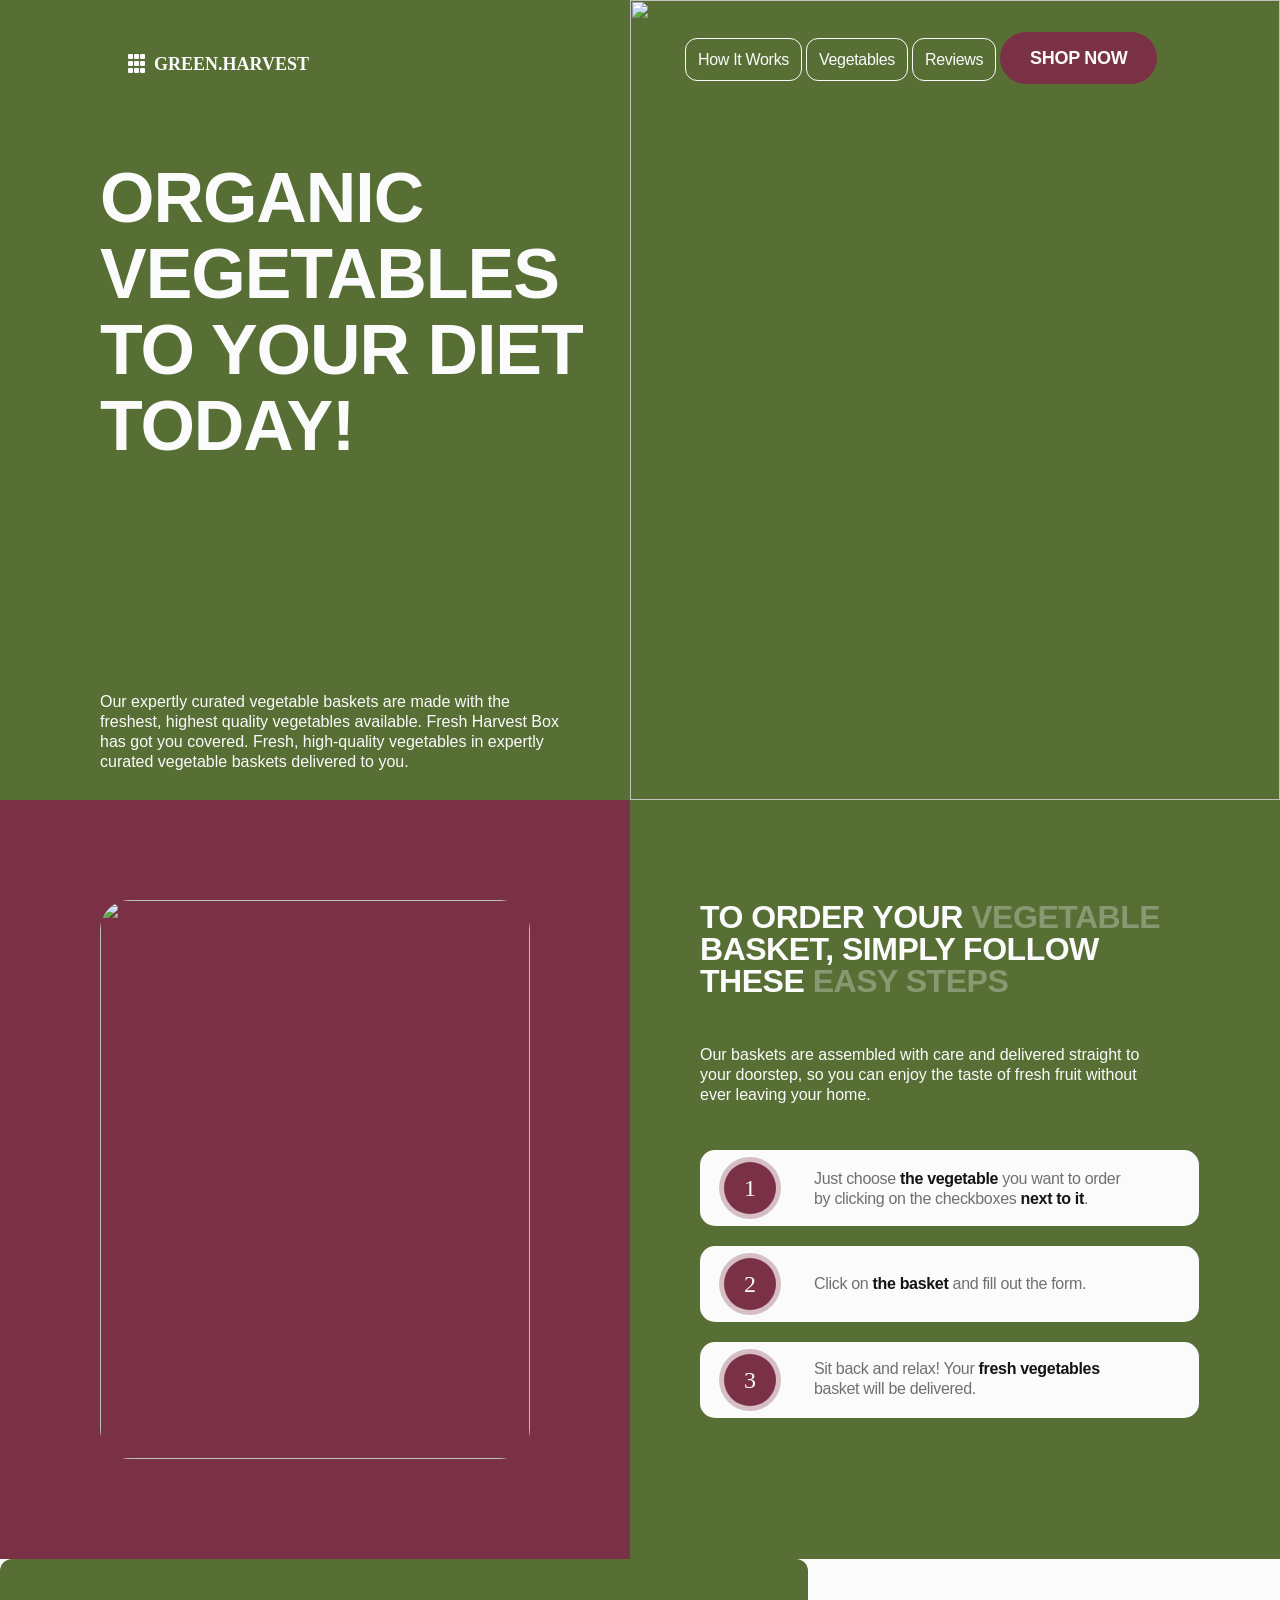
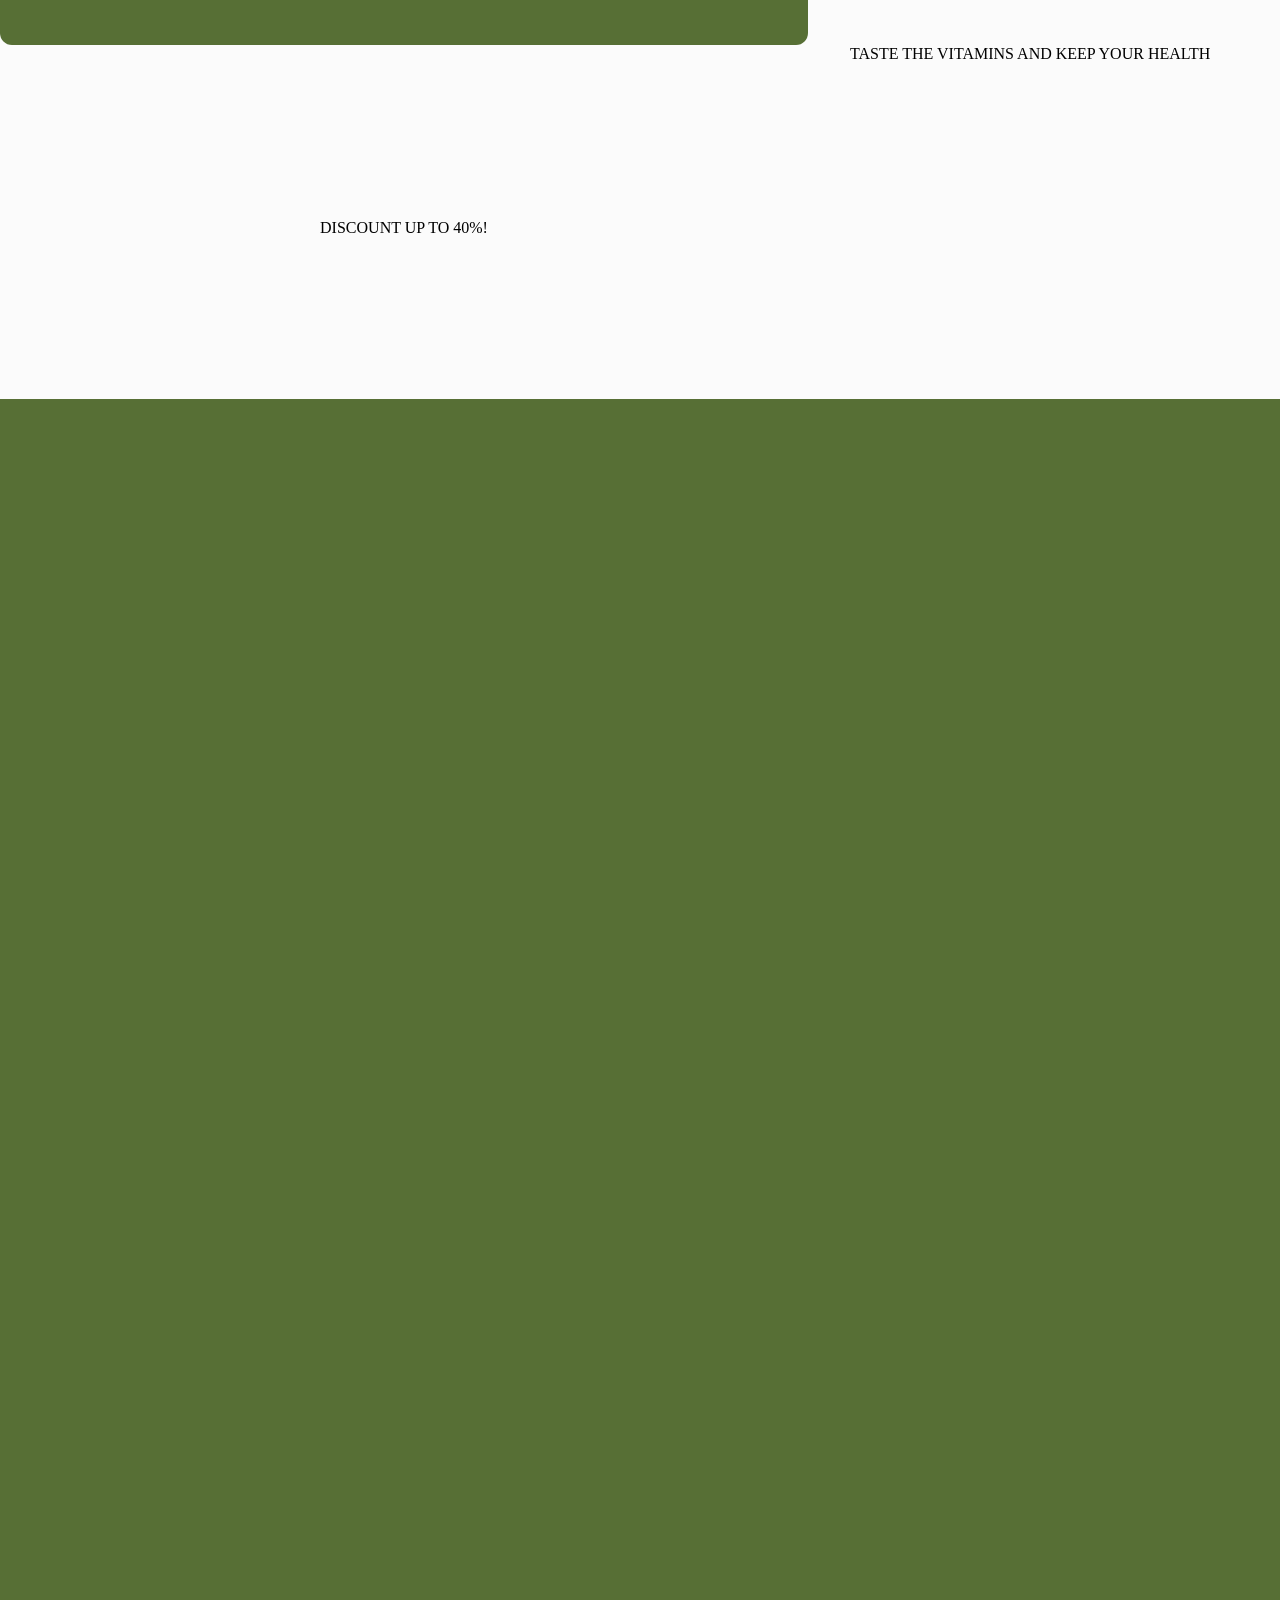
==== page.html @ fd39ca88 "Новый репозиторий" ====
<!DOCTYPE html>
<html>
<head>
    <meta charset = "UTF-8">
    <link href = "style.css" rel = "stylesheet">
    <html lang = "eng">
    <title>Тестировочное задание</title>
</head>
<body>
    <header>
        <div class="logo">
            <div class="grid">
            <div></div>
            <div></div>
            <div></div>
            </div>
            <div class="grid">
            <div></div>
            <div></div>
            <div></div>
            </div>
            <div class="grid">
            <div></div>
            <div></div>
            <div></div>
            </div>
            <div class = "harvest">
            GREEN.HARVEST
            </div>
        </div>
    </header>   
    <section class = "startpage">
        <p class="organic">organic vegetables to&nbsp;your&nbsp;diet today!</p>
        <p class = "comment-start">Our expertly curated vegetable baskets are made with the freshest,&nbsp;highest&nbsp;quality vegetables available. Fresh Harvest Box has&nbsp;got&nbsp;you covered. Fresh, high-quality vegetables in expertly curated&nbsp;vegetable baskets delivered to you.</p>
    </section>        
        <img src = "img1.png" class = "startImg">
    <header>
        <section class = "btn-men">
            <section class = "men">
                <a href = "" class = "Work">How It Works</a>
                <a href = "" class = "Veg">Vegetables</a>
                <a href = "" class = "Review">Reviews</a>
                <button href = "" class = "btn">SHOP NOW</button>
            </section>
        </section>
    </header>  

    <section class = "HIW">
        <section class = "HIW-img">
            <img src = "img2.jpeg">
        </section>
        <section class = "Tblock">
            <section class = "TXT">
                <p class = "order">To&nbsp;order&nbsp;your&nbsp;<span style = "opacity: 0.3;">vegetable</span> basket, simply&nbsp;follow these&nbsp;<span style = "opacity: 0.3;">easy steps</span></p>
                <p class = "baskets">Our baskets are assembled with care and delivered straight to your&nbsp;doorstep, so you can enjoy the taste of fresh fruit without ever&nbsp;leaving your home.</p>
            </section>
        </section>
    </section>

    <section class = "Block">
        <section class = "Block-1">
            <p>Just choose <span>the vegetable</span> you want to order by clicking on the checkboxes <span>next to it</span>.</p>
            <section class = "blocks">
                <section class = "blok-1">
                    <div class="circle"></div>
                </section>
                <!-- <p>Just choose <span>the vegetable</span> you want to order by clicking on the checkboxes <span>next to it</span>.</p> -->
            </section>
        </section>
        <section class = "Block-2">
            <p>Click on <span>the basket</span> and fill out the form.</p>
            <section class = "blocks">
                <section class = "blok-1">
                    <div class="circle-2"></div>
                </section>
            </section>
        </section>
        <section class = "Block-3">
            <p>Sit back and relax! Your <span>fresh vegetables</span> basket will be delivered.</p>
            <section class = "blocks">
                <section class = "blok-1">
                    <div class="circle-3"></div>
                </section>
            </section>
        </section>
    </section>
        
    <div class="container">
        <div class="discount">DISCOUNT UP TO 40%!</div>
        <div class="text"> TASTE THE VITAMINS AND KEEP YOUR HEALTH</div>
      </div>
    <!--gh-->
</body>
</html>
---- style.css ----
body {
    width: 1280px;
    height: 5297px;
    float: left;
    margin: 0px;

    background-color: #576F35;
}    

/*hg*/
header {
    vertical-align: middle;
    color: #FBFBFB;

    width: 1280px;
    height: 52px;
    margin-top: 32px;
    gap: 397px;

    position: absolute;
    top: 0;
}

.logo {
    height: 18px;
    width: 18px;

    font-size: 0px;
    float: left;
    margin-left: 128px;
    margin-top: 20px;
}

.grid {
    display: inline-block;
    float: left;
}
  
.grid div {
    width: 5px;
    height: 5px;
    background-color: #FBFBFB;
    margin-top: 2px;
    margin-right: 1px;
    margin-left: 0px;
    border-radius: 1px; 
}

.harvest{
    width: 168px;
    height: 15px;
    font-size: 18px;
    margin-top: 2px;
    margin-left: 26px;
    font-weight: 590;

    top: 2px;
    left: 26px;
}

.btn-men {
    margin-left: 685px;
    width: 489px;
    height: 52px;
    grid-gap: 20px;
    float: left;
    vertical-align: middle;
}

.men {
    width: 489px;
    height: 44px;
    gap: 8px;  
}

.Work {
    color: #FBFBFB;
    vertical-align: middle;
    text-decoration: none;
    width: 90px;
    height: 20px;
    padding: 12px;
    border: 1px solid #FBFBFB;
    border-radius: 12px;
    gap: 10px;

    font-family: 'Inter Tight', sans-serif;
    font-size: 16px;
    font-weight: 500;
    line-height: 20px;
    letter-spacing: -0.02em;
    text-align: center;
}

.Veg {
    color: #FBFBFB;
    vertical-align: middle;
    text-decoration: none;
    width: 101px; 
    height: 44px;
    gap: 10px;
    padding: 12px;
    border: 1px solid #FBFBFB;
    border-radius: 12px;

    font-family: 'Inter Tight', sans-serif;
    font-size: 16px;
    font-weight: 500;
    line-height: 20px;
    letter-spacing: -0.02em;
    text-align: center;
}

.Review {
    color: #FBFBFB;
    vertical-align: middle;
    text-decoration: none;
    width: 81px;
    height: 44px;
    padding: 12px;
    border: 1px solid #FBFBFB;
    border-radius: 12px;
    gap: 10px;

    font-family: 'Inter Tight', sans-serif;
    font-size: 16px;
    font-weight: 500;
    line-height: 20px;
    letter-spacing: -0.02em;
    text-align: center;
}

.btn {
    width: 157px;
    height: 52px;
    padding: 16px;
    border: 0px;
    border-radius: 30px;
    color: #FBFBFB;
    background-color: #7A3145;
    
    font-family: 'Inter Tight', sans-serif;
    font-size: 18px;
    font-weight: 600;
    line-height: 20px;
    letter-spacing: -0.015em;
    text-align: center;
}



.startpage {
    margin-top: 90px;
    width: 530px;
    height: 710px;
    padding: 0px 0px 0px 100px;
    gap: 28px;

    background-color: #576F35;
    color: #FBFBFB;
    float: left;
    position: relative;
}

.startpage p {
    width: 502px;
    height: 562px;
    padding: 0px;
    gap: 128px;
}



.organic {
    width: 502px;
    height: 304px;
    gap: 0px;

    font-family: 'Inter Tight', sans-serif;
    font-size: 70px;
    font-weight: 600;
    line-height: 76px;
    letter-spacing: -0.015em;
    text-align: left;
    
    text-transform: uppercase;
}

.comment-start {
    width: 472px;
    height: 80px;
    gap: 0px;
    margin-top: -100px;

    font-family: 'Inter Tight', sans-serif;
    font-size: 16px;
    font-weight: 500;
    line-height: 20px;
    text-align: left;
}

.startImg {
    width: 650px;
    height: 800px;
    gap: 0px;
    float: left;
    margin-top: 0px;
    position: relative;
}





.HIW {

    float: left;
    width: 650px;
    height: 759px;
    top: 800px;
    left: 630px;
    padding: 100px 100px 160px 100px;
    gap: 10px;

    display: flex;
    flex-wrap: wrap;
    justify-content: space-between;

}

.TXT {
    width: 450px;
    height: 181px;
    gap: 25px;
    color:#FBFBFB;
    float: left;

    margin-left: 600px;
    margin-top: -700px;
}

.TXT .order {
    width: 450px;
    height: 96px;
    float: left;

    font-family: 'Inter Tight', sans-serif;
    font-size: 32px;
    font-weight: 600;
    line-height: 32px;
    letter-spacing: -0.015em;
    text-align: left;

    text-transform: uppercase;
}

.TXT .baskets {
    float: left;
    width: 450px;
    height: 60px;

    font-family: 'Inter Tight', sans-serif;
    font-size: 16px;
    font-weight: 500;
    line-height: 20px;
    text-align: left;
}

.HIW-img {
    width: 630px;
    height: 759px;
    /* padding: 100px 0px 0px 0px; */
    gap: 10px;
    background-color: #7A3145;
    margin-top: -100px;
    margin-left: -100px;
}
.HIW-img img {
    width: 430px;
    height: 559px;
    gap: 0px;
    border-radius: 30px;
    overflow: hidden;
    object-fit: cover;
    margin-left: 100px;
    margin-top: 100px;
}


.Tblock {

    float: left;
    width: 450px;
    height: 499px;
    gap: 50px;
    float: left;
}

.Block {
    width: 450px;
    height: 268px;
    gap: 20px;
    margin-left: 700px;
    margin-right: 90px;
}

.Block-1 {
    width: 450px;
    height: 52px;
    padding: 12px 25px 12px 24px;
    gap: 10px;
    border-radius: 15px;
    background-color: #FBFBFB;
    margin-top: 1150px;
  }
  
  .Block-1 p {
    font-family: 'Inter Tight', sans-serif;
    font-size: 16px;
    font-weight: 500;
    line-height: 20px;
    letter-spacing: -0.02em;
    text-align: left;
    margin-top: -650px;
    margin-left: 90px;
    float: left;
    width: 325px;
    height: 40px;
    color: rgba(20, 20, 20, 0.6);
  }
  
  .Block-1 p span {
    font-family: 'Inter Tight', sans-serif;
    font-size: 16px;
    font-weight: 700;
    line-height: 20px;
    letter-spacing: -0.02em;
    text-align: left;
    color: #141414;
  }

  
.Block-2 {
    width: 450px;
    height: 52px;
    padding: 12px 25px 12px 24px;
    gap: 10px;
    border-radius: 15px;
    background-color: #FBFBFB;
    margin-top: 20px;
}

.Block-2 p {
    font-family: 'Inter Tight', sans-serif;
    font-size: 16px;
    font-weight: 500;
    line-height: 20px;
    letter-spacing: -0.02em;
    text-align: left;
    margin-top: -545px;
    margin-left: 90px;
    float: left;
    width: 323px;
    height: 20px;
    color: rgba(20, 20, 20, 0.6);

  }
  
  .Block-2 p span {
    font-family: 'Inter Tight', sans-serif;
    font-size: 16px;
    font-weight: 700;
    line-height: 20px;
    letter-spacing: -0.02em;
    text-align: left;
    color: #141414;
  }

.Block-3 {
    width: 450px;
    height: 52px;
    padding: 12px 25px 12px 24px;
    gap: 10px;
    border-radius: 15px;
    background-color: #FBFBFB;
    margin-top: 20px;
}

.Block-3 p {
    font-family: 'Inter Tight', sans-serif;
    font-size: 16px;
    font-weight: 500;
    line-height: 20px;
    letter-spacing: -0.02em;
    text-align: left;
    margin-top: -460px;
    margin-left: 90px;
    float: left;
    width: 323px;
    height: 20px;
    color: rgba(20, 20, 20, 0.6);

  }
  
  .Block-3 p span {
    font-family: 'Inter Tight', sans-serif;
    font-size: 16px;
    font-weight: 700;
    line-height: 20px;
    letter-spacing: -0.02em;
    text-align: left;
    color: #141414;
  }

.blocks {
    width: 401px;
    height: 52px;
    gap: 24px;   
}


.circle {
    width: 52px;
    height: 52px;
    border-radius: 50%;
    box-shadow: 0 0 0 5px rgba(122, 49, 69, 0.3);
    position: relative;
    background-color: #7A3145;
    margin-right: 10px;
  }
  
  .circle::before {
    content: "1";
    font-size: 24px;
    color: #FBFBFB;
    position: absolute;
    top: 50%;
    left: 50%;
    transform: translate(-50%, -50%);
  }

  .circle-2 {
    width: 52px;
    height: 52px;
    border-radius: 50%;
    box-shadow: 0 0 0 5px rgba(122, 49, 69, 0.3);
    position: relative;
    background-color: #7A3145;
  }
  
  .circle-2::before {
    content: "2";
    font-size: 24px;
    color: #FBFBFB;
    position: absolute;
    top: 50%;
    left: 50%;
    transform: translate(-50%, -50%);
  }

  .circle-3 {
    width: 52px;
    height: 52px;
    border-radius: 50%;
    box-shadow: 0 0 0 5px rgba(122, 49, 69, 0.3);
    position: relative;
    background-color: #7A3145;
  }
  
  .circle-3::before {
    content: "3";
    font-size: 24px;
    color: #FBFBFB;
    position: absolute;
    top: 50%;
    left: 50%;
    transform: translate(-50%, -50%);
  }



.container {
    width: 1280px;
    height: 440px;
    top: 1559px;
    /* padding: 100px 0px 0px 0px; */
    gap: 10px; 

    background-color: #FBFBFB;

    margin-top: 141px;
}

.discount {
    width: 808px;
    height: 86px;
    border-radius: 12px;
    
    background-color: #576F35;
    text-align: center;
    content: "DISCOUNT UP TO 40%!";
}

.text {

    
}
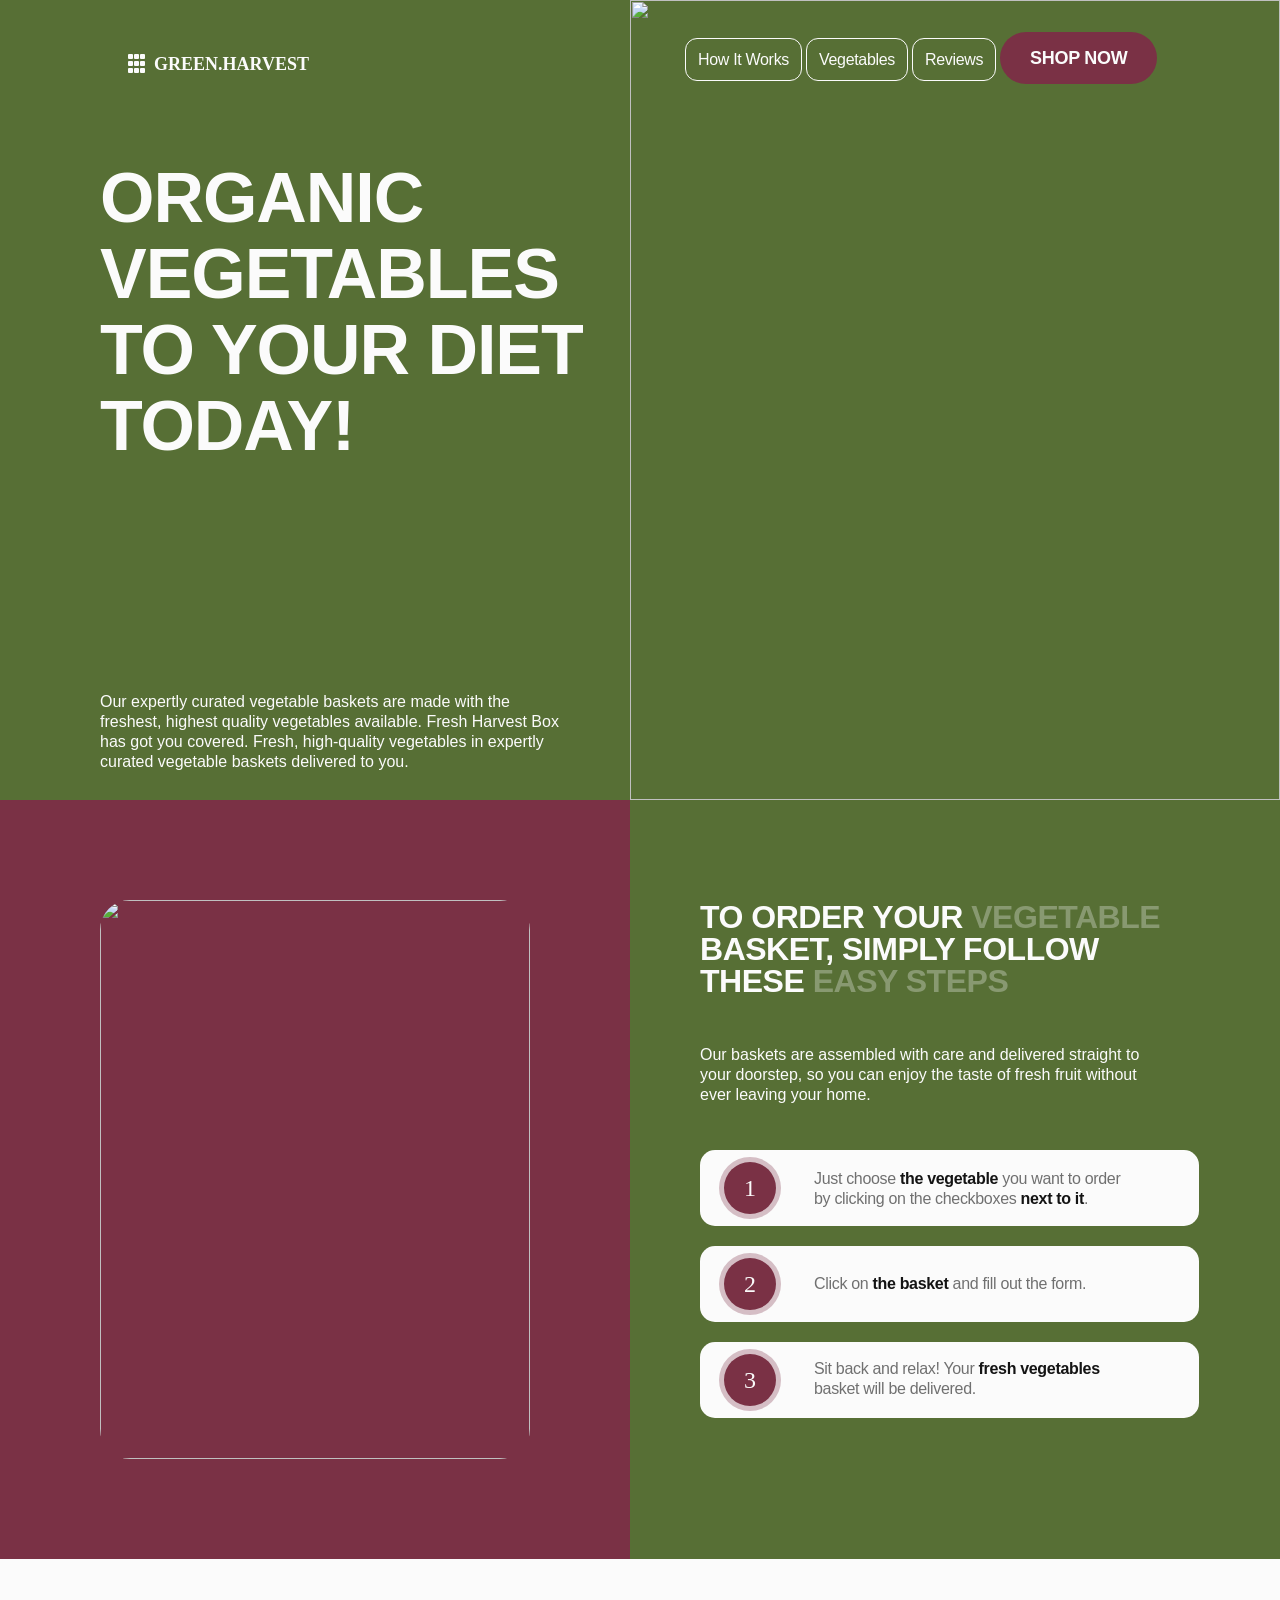
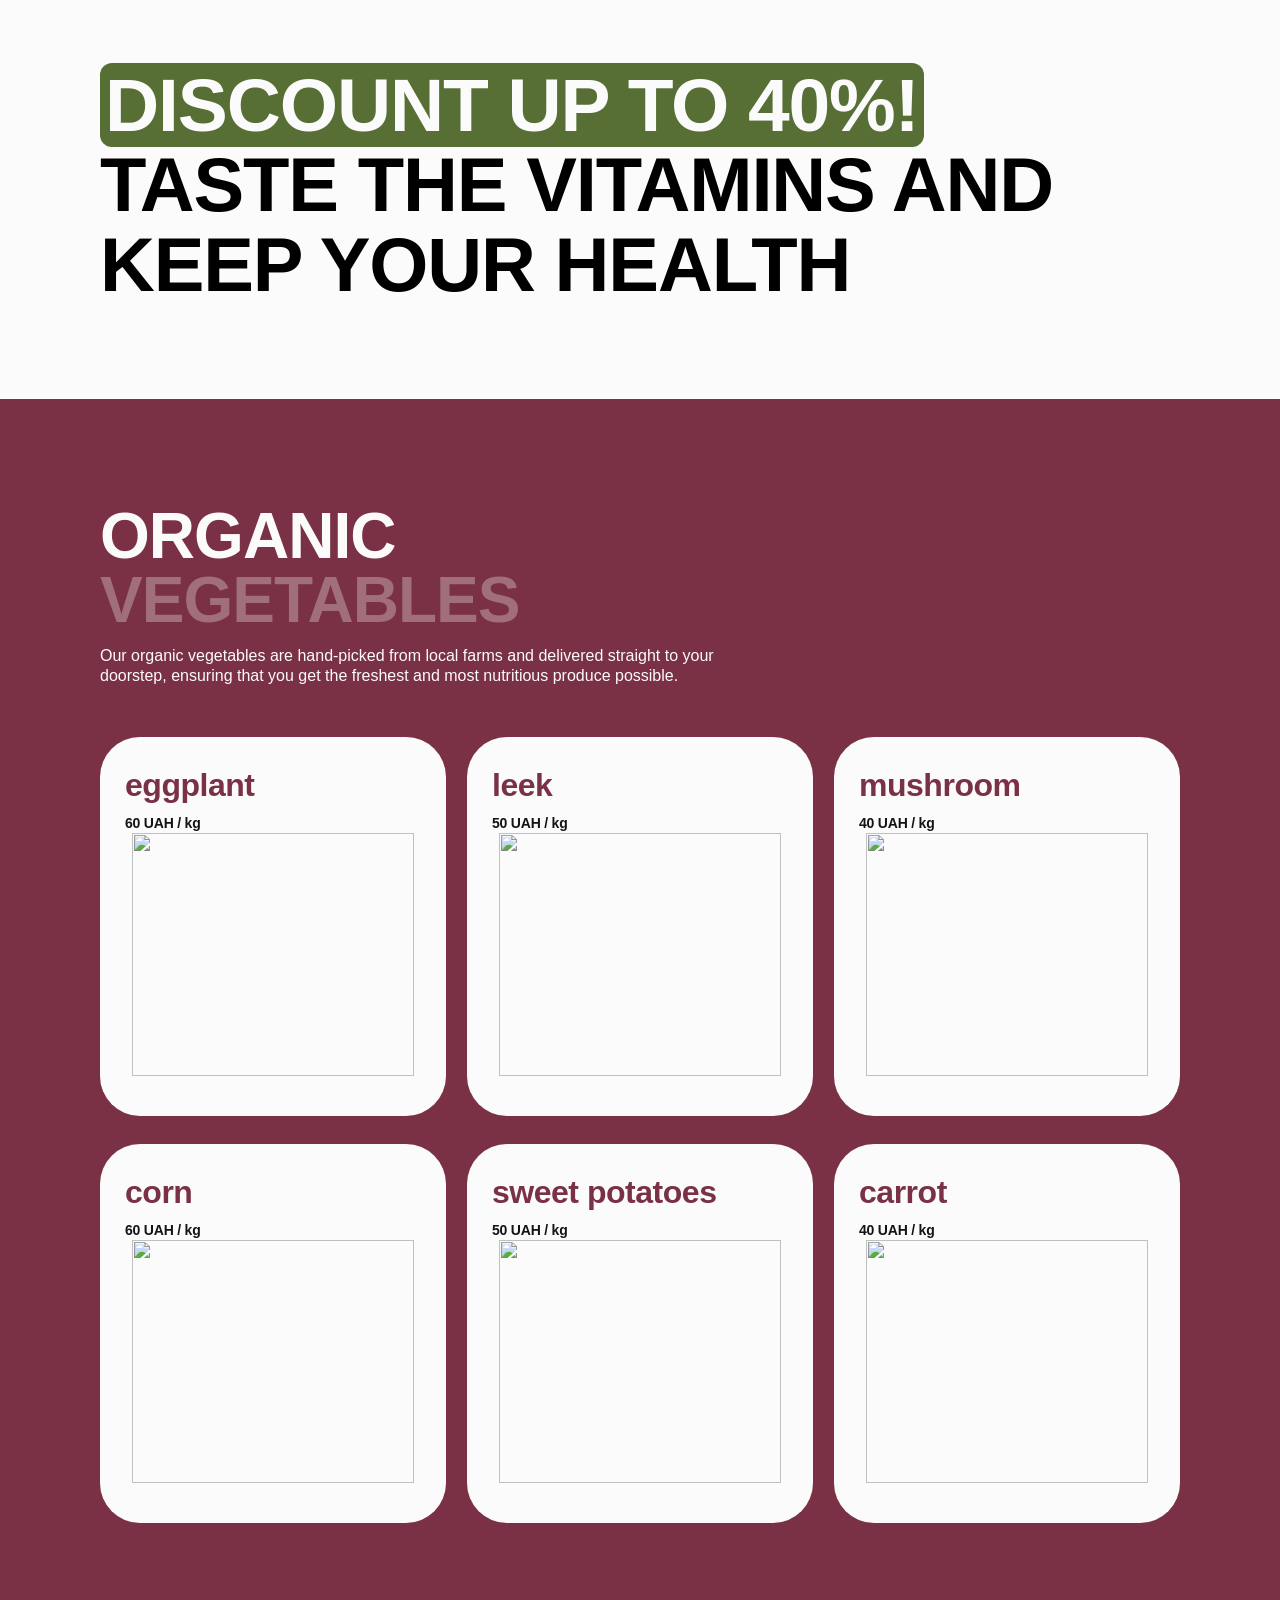
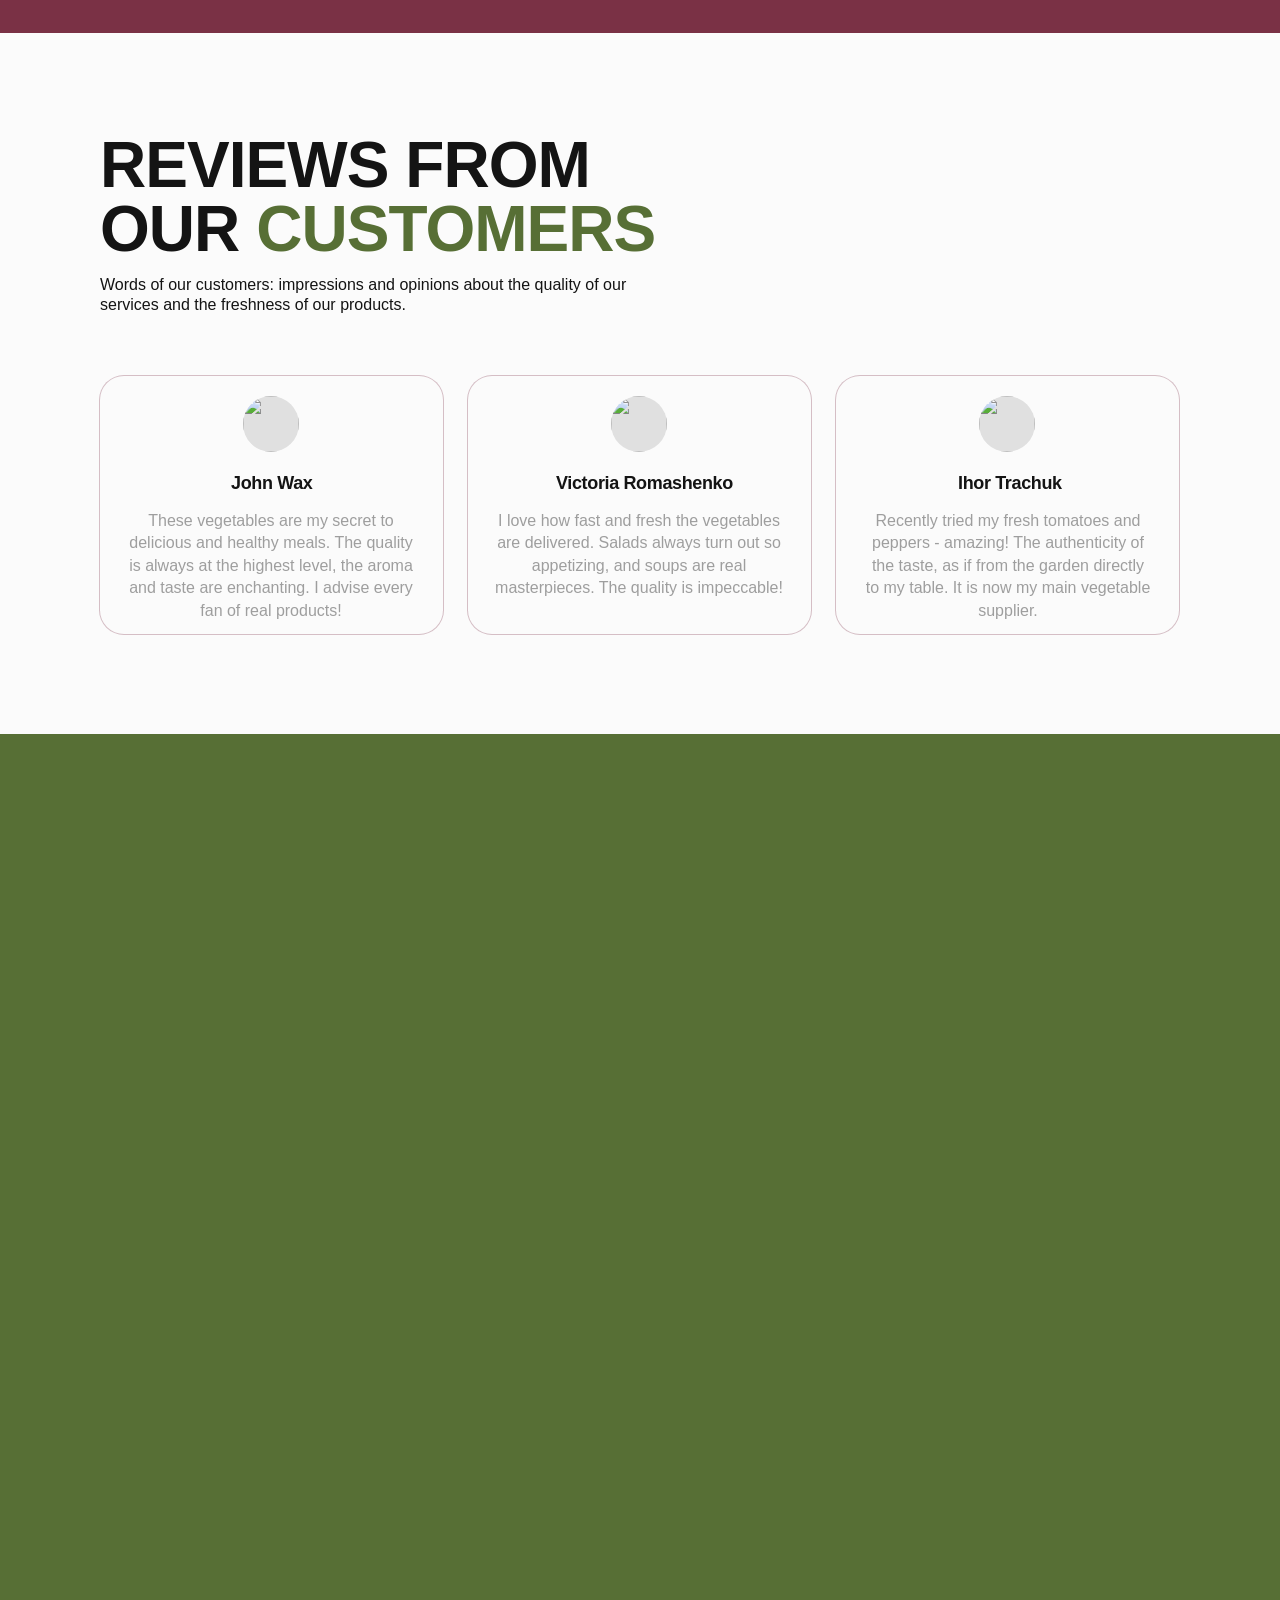
==== commit c2547b18: "Добавление rewiews" ====
--- a/page.html
+++ b/page.html
@@ -33,7 +33,7 @@
         <p class="organic">organic vegetables to&nbsp;your&nbsp;diet today!</p>
         <p class = "comment-start">Our expertly curated vegetable baskets are made with the freshest,&nbsp;highest&nbsp;quality vegetables available. Fresh Harvest Box has&nbsp;got&nbsp;you covered. Fresh, high-quality vegetables in expertly curated&nbsp;vegetable baskets delivered to you.</p>
     </section>        
-        <img src = "img1.png" class = "startImg">
+        <img src = "img 1.png" class = "startImg">
     <header>
         <section class = "btn-men">
             <section class = "men">
@@ -47,7 +47,7 @@
 
     <section class = "HIW">
         <section class = "HIW-img">
-            <img src = "img2.jpeg">
+            <img src = "img 2.jpeg">
         </section>
         <section class = "Tblock">
             <section class = "TXT">
@@ -85,10 +85,129 @@
         </section>
     </section>
         
-    <div class="container">
-        <div class="discount">DISCOUNT UP TO 40%!</div>
-        <div class="text"> TASTE THE VITAMINS AND KEEP YOUR HEALTH</div>
-      </div>
-    <!--gh-->
+    <section class = "adv">
+        <section class = "adv-txt">
+            <p><span>Discount up to 40%!</span> Taste the vitamins and keep your health</p>
+        </section>
+    </section>
+
+
+    <section class = "vegetables">
+        <section class = "veg-block">
+            <p class = "veg-p">organic <span>vegetables</span></p>
+            <p class = "veg-p2">Our organic vegetables are hand-picked from local farms and delivered straight to your doorstep, ensuring that you get the freshest and most nutritious produce possible.</p>
+        </section>
+        <section class = "veg-cards">
+            <section class = "card-1">
+                <section class = "sec-baklazh">
+                    <section class = "baklazh-txt">
+                        <p class = "eggplant">eggplant<br><span>60 UAH / kg</span></p>
+                    </section>
+                    <img src = "https://s3-alpha-sig.figma.com/img/d66c/439a/7137c63f09ce05c14e468300d49fca37?Expires=1721001600&Key-Pair-Id=APKAQ4GOSFWCVNEHN3O4&Signature=dk42648CbKLxhwit3zeQcWzrQwP-5jU4ra~9M2iBp~GrMbVR8YPMDP8mKaL-WKl6hPSoUBs1qfeHgTraiBvwmQvp9wK-gkenP9jrDH-1CZKpSsODhDxOD1Uh70EbXcNZR-kiV01XHF~OCqfkjfQsdIWQxpIG9-Xt5BvzVi8jwGp3YxcGUGATYmYqWxhNjaK~ykRClwxIlg9vbp8911-m1gYSz8zdw0~6IbYLbJzd~7dEq2PhmmI85KfN4iyjLPwi44NOVCpI5pjsUx4U6FzmvOdMkJBIh-OvmuoWw7Ddp4-xH~07eJF3hg8~51nRmLp-pUY-6UB1ckAMHysa5LvNEA__" class = "baklazh-img">
+                </section>
+            </section>
+            <section class = "card-2">
+                <section class = "sec-leek">
+                    <section class = "leek-txt">
+                        <p class = "leek">leek<br><span>50&nbsp;UAH&nbsp;/&nbsp;kg</span></p>
+                    </section>
+                    <img src = "https://s3-alpha-sig.figma.com/img/bacf/1a73/68efd72d6b0bffebdcfef36ba3540814?Expires=1721001600&Key-Pair-Id=APKAQ4GOSFWCVNEHN3O4&Signature=kVH4LxQ3dyMVefSwZGUA~thkbaic7Yg69DOXq9k55~D71iC~OptdWw8P~Sb4Iwa8baJFNMl-FXsY9sIe-x1NOUquOu6CXnXFfzEm9AA7svVxFeUzcxfSX62nYEVkKzBFUbss7yVab4JOE8tKfFVArwrbuUw4pRGP7LD-tRAJCBZwePykf1zbwIzuFl53OgEwqoef5melfbD6Hd7jHtM34HnZNDvkYHyPXPlYbuf466ZojCYVcX7RXu-aBxsBMJeK~rwI~STpc7aEvg6iZXrfclVoTNnZj3uAUR7sXFF5JIAGdMQ66dHxy6fIR~EaKjuQ88WZMPbjTsogUOKcjzUNwQ__" class = "leek-img">
+                </section>
+            </section>
+            <section class = "card-3">
+                <section class = "sec-mushroom">
+                    <section class = "mushroom-txt">
+                        <p class = "mushroom">mushroom<br><span>40 UAH / kg</span></p>
+                    </section>
+                    <img src = "https://s3-alpha-sig.figma.com/img/56f1/8914/74602b46b9915a3d683cee6043b63102?Expires=1721001600&Key-Pair-Id=APKAQ4GOSFWCVNEHN3O4&Signature=Kt6cCZaLOj4OlkO8phV2m6t6jKbt~tdkaCWD9n~0SfOeoXkvdDTBvGxUwudAefkJ93CMaC2dNjHfleajLfIPjZxXZQKvNH94WkpmJGSJUJjwuKM5zzB1TRVY~0mdexj3hlV6E13m5CDYnRRCiiO-zJSx1hBhtj5lpyCTzXi8RdYPPZUwO-2GB1n-V2~u-B3lMhaLTnErX3ZmBoDi5TcswTFY1p03eCCxcL066GiA594ruUi5Xdf7WOJ2rsiHnCoSWnrffIB8gG4hN4dVj0a-yBnFUWvuz~UDysa8RobcAd~wn8rmQL7j5~mUK46Tw3pQEe7QheJJnD0cVtSooou-eg__" class = "mushroom-img">
+                </section>
+            </section>
+            <section class = "card-4">
+                <section class = "sec-corn">
+                    <section class = "corn-txt">
+                        <p class = "corn">corn<br><span>60&nbsp;UAH&nbsp;/&nbsp;kg</span></p>
+                    </section>
+                    <img src = "https://s3-alpha-sig.figma.com/img/8c1d/90f3/16a968347707d14446645ee5fd43d1cb?Expires=1721001600&Key-Pair-Id=APKAQ4GOSFWCVNEHN3O4&Signature=GPACXF0yIJGDzkWzStKkzAy8Z1pbRUiV0UpnSEiv6fdaB1Wpu-do-jM8ogXqkbkrOg3prT1k1iDGc3IuTEnLwsuk4gpI2Y-HxcH7FwnVLrwEMk~dxaubR-j53eW~wEpjjn4vQdywVdfeFnG70sNP3UibJEoWgaB6czWuS3qz~i1EDeBbBOHLYPw5Qolryhg23C18Z687mjr8WyXEhVFxnwRRx61sNTFDugMSn-HK09Koc4RhwQGkvV63x9K85qBYCm5GLPjkF6yy-tijrr6jrSbUid4SETV~zWvb2Sbt1qOZqvlhyXoy9cfZgOB~h4itlfd09UXUesXNUA6LE9BIQg__" class = "corn-img">
+                </section>
+            </section>
+            <section class = "card-5">
+                <section class = "sec-potatoe">
+                    <section class = "potatoe-txt">
+                        <p class = "potatoe">sweet&nbsp;potatoes<br><span>50 UAH / kg</span></p>
+                    </section>
+                    <img src = "https://s3-alpha-sig.figma.com/img/6752/4fda/1be64c39ce89a47aeaafbb63ce97e0ff?Expires=1721001600&Key-Pair-Id=APKAQ4GOSFWCVNEHN3O4&Signature=IVq0YMMhdeA74NBat0BFSjbq0g7FL6ondFuE-DXYTM4PqFphklHDUBWaXABTBU1Fq2gTEu8u~TsaVggC0dVVkVmYDASt0fS9upDmOG2kQzseq7NBjYLsLkMSi-sYXNamyH3RvdNWixMD-zhptbyogRFVXHpEQKhZuKoBGjByPYOWQV-BclWcm1at2sZyZCrlzNeI78NuliRusEiBAg8unUpC1H70bhVuSNfO3WTH3NLR0rR7qmnueLJCfYgMxyHWwmnugIiMue2eN~e00BX1jHZBHdPd5sG--GxaY~Uz8xmZpcpkzlRqrwBDOqZ~9rT9WzeLoDWzRRFx~n3hc4ZfKA__" class = "potatoe-img">
+                </section>
+            </section>
+            <section class = "card-6">
+                <section class = "sec-carrot">
+                    <section class = "carrot-txt">
+                        <p class = "carrot">carrot<br><span>40 UAH / kg</span></p>
+                    </section>
+                    <img src = "https://s3-alpha-sig.figma.com/img/147b/cd14/6a501b5976758824ff129d5647a57848?Expires=1721001600&Key-Pair-Id=APKAQ4GOSFWCVNEHN3O4&Signature=gSxYStJ3teHPdqno~IQ~KHKBz2F43bSVnM6D7gw8U0iz2Rg4QN9PIEkBS00wKQ2PTYHjTFdIRJetvOX~Rh~[base64]" class = "mushroom-img">
+                </section>
+            </section>
+        </section>
+    </section>
+
+
+    <section class = "reviews">
+        <section class = "review-text">
+            <p class = "customers-review">reviews from our&nbsp;<span>customers</span></p>
+            <p class = "words-customers">Words of our customers: impressions and opinions about the quality of our services and the freshness of our products.</p>
+        </section>
+        <section class = "Reviews">
+            <section class = "rev-1">
+                <section class = "content-1">
+                    <section class = "content-img-1">
+                        <img src = "https://s3-alpha-sig.figma.com/img/827a/9739/0725725c556d2ad8f4accfdfb4716242?Expires=1721001600&Key-Pair-Id=APKAQ4GOSFWCVNEHN3O4&Signature=MYtjyxtUTDn80FAEJ16tusKKiyHY73amouvIJte5JZBJ~b3MsWs1udtXTl7WSo~7-sn9El9bmLnRxil5EDT8V~5vT5rDoVuNB13KpE3iLJufLQ14EchISFGkvgz~UoT53mCrbqCyFCfG7QOKXzFQ7dtVtQlBDOOaEj2t3KTgrv4p6vyG3KHrt~bhzbzr1L~Jf-WeLevkphbGIDzkyU2NK7Nst2vwl94q~Kd-IURrtSi4lGmOq~-P6iElpIKPVfUd7iCf3xy6yoWmVHTgsaIQXyfhMXCSsTmW2t5aIdAaCS7HJ55W7Q2gs2ZyNuxnx4dQK0SPwLRoiwu01uMTENaHyQ__" class = "himg-1">
+                    </section>
+                    <section class = "content-text-1">
+                        <section class = "autor-1">
+                            <p>John&nbsp;Wax</p>
+                        </section>
+                        <section class = "comment-autor-1">
+                            <p>These vegetables are my secret to delicious and healthy meals. The quality is always at the highest level, the aroma and taste are enchanting. I advise every fan of real products!</p>
+                        </section>
+                    </section>
+                </section>
+            </section>
+
+
+            <section class = "rev-2">
+                <section class = "content-2">
+                    <section class = "content-img-2">
+                        <img src = "https://s3-alpha-sig.figma.com/img/55b1/6875/2525f10236fd04dbea8bea5cf88d7584?Expires=1721001600&Key-Pair-Id=APKAQ4GOSFWCVNEHN3O4&Signature=fRkI68WWgmjbkxx1Ofcs2SQUZa8DVQF3pq0mKHinjqjpxcVg8yui2mP-3nkJZY99L16zwwKOYF6PCPCgFTwscMn8fsKCJYLewDmps39oPn2BUBTv8AiVs7~~ocHBK7k6g28mlNKQjWamqaHF54WEXUdcym1gQTs4Hd~j45RiwD-hIFqOuyiqwZawRPyfvkGuCgaPfSyJCthgwx7VzfTu5zRgy3FosdGQxfM8KV7p8p5qmuz-DJ262sVIdCILw3bdTxaeRi7lbvAg7sxPNSCN7-vXWvXYb~O7wQEMICKlYmX05VjGiMuaZYj61e0S13x7GJogtxRbI3jORb1X19JIUg__" class = "himg-2">
+                    </section>
+                    <section class = "content-text-2">
+                        <section class = "autor-2">
+                            <p>Victoria&nbsp;Romashenko</p>
+                        </section>
+                        <section class = "comment-autor-2">
+                            <p>I love how fast and fresh the vegetables are delivered. Salads always turn out so appetizing, and soups are real masterpieces. The quality is impeccable!</p>
+                        </section>
+                    </section>
+                </section>
+            </section>
+
+
+            <section class = "rev-3">
+                <section class = "content-3">
+                    <section class = "content-img-3">
+                        <img src = "https://s3-alpha-sig.figma.com/img/b707/ba27/bd51c1ca26ba2c109e5e0f5574106401?Expires=1721001600&Key-Pair-Id=APKAQ4GOSFWCVNEHN3O4&Signature=DsNwFh9I3U5GIVYADuP1Fi-jXORUKXhyEKdh6WrqgdrjnRo~FMeVVeIRdQtUzoZaoEuG6VNBKSX82C~QG4Mzxuf~e0H1yHAIL2HOPvYcLV0B29zZhuyRoRTacBbJjBamf0Hyi1jVveGflyUMLIWbP4TwxY5rZnqeuvNxLSssUaxv88SmMSNjbcb2M9PVp6bWMa~t2VCHp5nTxHFs2hbntVpb0kNhxHR7WU9aUFLsEjiCLpQNdBv4Tav9r2hRZ7O3PPyGYKdTLL7v5BnMRVElS96OCguylETucGklXtZxZ8JgVaod6zo-gg095FfmAThAu1DnkvfxdzOZZB88rx0FRQ__" class = "himg-3">
+                    </section>
+                    <section class = "content-text-3">
+                        <section class = "autor-3">
+                            <p>Ihor&nbsp;Trachuk</p>
+                        </section>
+                        <section class = "comment-autor-3">
+                            <p>Recently tried my fresh tomatoes and peppers - amazing! The authenticity of the taste, as if from the garden directly to my table. It is now my main vegetable supplier.</p>
+                        </section>
+                    </section>
+                </section>
+            </section>
+            </section>
+        </section>
+    </section>
+
 </body>
 </html>
--- a/style.css
+++ b/style.css
@@ -7,7 +7,6 @@
     background-color: #576F35;
 }    
 
-/*hg*/
 header {
     vertical-align: middle;
     color: #FBFBFB;
@@ -477,32 +476,812 @@
     transform: translate(-50%, -50%);
   }
 
-
-
-.container {
+.adv {
     width: 1280px;
     height: 440px;
     top: 1559px;
-    /* padding: 100px 0px 0px 0px; */
-    gap: 10px; 
-
-    background-color: #FBFBFB;
-
+    gap: 10px;
     margin-top: 141px;
-}
-
-.discount {
+
+    background-color: #FBFBFB;
+}
+
+.adv-txt {
+    width: 1080px;
+    height: 240px;
+    float: left;
+
+    margin-top: -230px;
+    margin-left: 100px;
+}
+
+.adv-txt p{
+    font-family: 'Inter Tight', sans-serif;
+    font-size: 76px;
+    font-weight: 550;
+    line-height: 80px;
+    letter-spacing: -0.015em;
+    text-align: left;
+
+    text-transform: uppercase;
+}
+ 
+.adv-txt span {
+    font-family: 'Inter Tight', sans-serif;
+    font-size: 75px;
+    font-weight: 600;
+    line-height: 80px;
+    letter-spacing: -0.015em;
+    text-align: left;
+
+    background: #576F35;
+    color: #FBFBFB;
+
     width: 808px;
     height: 86px;
     border-radius: 12px;
+    padding-left: 5px;  
+    padding-right: 5px;  
+}
+
+
+
+
+
+
+.vegetables {
+    width: 1280px;
+    height: 1229px;
+    top: 1999px;
+    gap: 50px;
+    padding-top: 5px;
+
+    background-color: #7A3145;
+}
+
+.veg-block {
+    width: 626px;
+    height: 193px;
+    gap: 25px;
+    margin-left: 100px;
+
+    margin-top: 100px;
+
+}
+
+.veg-p {
+    width: 508px;
+    height: 128px;
+
+    font-family: 'Inter Tight', sans-serif;
+    font-size: 64px;
+    font-weight: 600;
+    line-height: 64px;
+    letter-spacing: -0.015em;
+    text-align: left;
+
+
+    text-transform: uppercase;
+    color: #FBFBFB;
+}
+
+.veg-p span{
+    font-family: 'Inter Tight', sans-serif;
+    font-size: 64px;
+    font-weight: 600;
+    line-height: 64px;
+    letter-spacing: -0.015em;
+    text-align: left;
     
-    background-color: #576F35;
+    color: rgba(251, 251, 251, 0.3);
+    text-transform: uppercase;
+}
+
+.veg-p2 {
+    width: 626px;
+    height: 40px;
+
+    font-family: 'Inter Tight', sans-serif;
+    font-size: 16px;
+    font-weight: 500;
+    line-height: 20px;
+    text-align: left;
+    margin-top: -50px;
+
+    color: #FBFBFB;
+}
+
+.veg-cards {
+    width: 1080px;
+    height: 786px;
+    gap: 21px;
+
+
+    margin-top: 40px;
+    margin-left: 100px;
+}
+
+.card-1 {
+    width: 346px;
+    height: 379px;
+    gap: 10px;
+    border-radius: 40px;
+
+    margin-top: 0px;
+    background-color: #FBFBFB;
+}
+
+
+.sec-baklazh {
+    width: 282px;
+    height: 315px;
+    gap: 10px;
+}
+
+.baklazh-txt {
+    width: 125px;
+    height: 62px;
+    gap: 12px;
+}
+
+.baklazh-img {
+    width: 282px;
+    height: 243px;
+
+    margin-left: 32px;
+}
+
+.eggplant {
+    width: 125px;
+    height: 32px;
+
+    font-family: 'Inter Tight', sans-serif;
+    font-size: 32px;
+    font-weight: 600;
+    line-height: 32px;
+    letter-spacing: -0.015em;
+    text-align: left;
+    margin-left: 25px;
+    float: left;
+
+    padding-bottom: -30px;
+
+    color: #7A3145;
+}
+
+.eggplant span {
+    width: 77px;
+    height: 18px;
+
+    font-family: 'Inter Tight', sans-serif;
+    font-size: 14px;
+    font-weight: 600;
+    line-height: 18px;
+    letter-spacing: -0.015em;
+    text-align: left;
+    color: #141414;
+
+}
+
+
+
+.card-2 {
+    width: 346px;
+    height: 379px;
+    gap: 10px;
+    border-radius: 40px;
+
+    margin-top: -379px;
+    margin-left: 367px;
+
+    background-color: #FBFBFB;
+}
+
+
+.sec-leek {
+    width: 282px;
+    height: 315px;
+    gap: 10px;
+}
+
+.leek-txt {
+    width: 77px;
+    height: 62px;
+    gap: 12px;   
+}
+
+.leek-img {
+    width: 282px;
+    height: 243px;
+
+    margin-left: 32px;
+}
+
+.leek {
+    width: 59px;
+    height: 32px;
+
+    font-family: 'Inter Tight', sans-serif;
+    font-size: 32px;
+    font-weight: 600;
+    line-height: 32px;
+    letter-spacing: -0.015em;
+    text-align: left;
+    margin-left: 25px;
+    float: left;
+
+    padding-bottom: -30px;
+
+    color: #7A3145;
+}
+
+.leek span {
+    width: 77px;
+    height: 18px;
+
+    font-family: 'Inter Tight', sans-serif;
+    font-size: 14px;
+    font-weight: 600;
+    line-height: 18px;
+    letter-spacing: -0.015em;
+    text-align: left;
+    color: #141414;
+}
+
+
+.card-3 {
+    width: 346px;
+    height: 379px;
+    gap: 10px;
+    border-radius: 40px;
+
+    margin-top: -379px;
+    margin-left: 734px;
+
+    background-color: #FBFBFB;
+}
+
+
+.sec-mushroom {
+    width: 282px;
+    height: 315px;
+    gap: 10px;
+}
+
+.mushroom-txt {
+    width: 169px;
+    height: 62px;
+    gap: 12px;
+}
+
+.mushroom-img {
+    width: 282px;
+    height: 243px;
+
+    margin-left: 32px;
+}
+
+.mushroom {
+    width: 169px;
+    height: 32px;
+
+    font-family: 'Inter Tight', sans-serif;
+    font-size: 32px;
+    font-weight: 600;
+    line-height: 32px;
+    letter-spacing: -0.015em;
+    text-align: left;
+    margin-left: 25px;
+    float: left;
+
+    padding-bottom: -30px;
+
+    color: #7A3145;
+}
+
+.mushroom span {
+    width: 77px;
+    height: 18px;
+
+    font-family: 'Inter Tight', sans-serif;
+    font-size: 14px;
+    font-weight: 600;
+    line-height: 18px;
+    letter-spacing: -0.015em;
+    text-align: left;
+    color: #141414;
+}
+
+
+.card-4 {
+    width: 346px;
+    height: 379px;
+    gap: 10px;
+    border-radius: 40px;
+
+    margin-top: 28px;
+
+    background-color: #FBFBFB;
+}
+
+
+.sec-corn {
+    width: 282px;
+    height: 315px;
+    gap: 10px;
+}
+
+.corn-txt {
+    width: 77px;
+    height: 62px;
+    gap: 12px;
+}
+
+.corn-img {
+    width: 282px;
+    height: 243px;
+
+    margin-left: 32px;
+}
+
+.corn {
+    width: 64px;
+    height: 32px;
+
+    font-family: 'Inter Tight', sans-serif;
+    font-size: 32px;
+    font-weight: 600;
+    line-height: 32px;
+    letter-spacing: -0.015em;
+    text-align: left;
+    margin-left: 25px;
+    float: left;
+
+    padding-bottom: -30px;
+
+    color: #7A3145;
+}
+
+.corn span {
+    width: 77px;
+    height: 18px;
+
+    font-family: 'Inter Tight', sans-serif;
+    font-size: 14px;
+    font-weight: 600;
+    line-height: 18px;
+    letter-spacing: -0.015em;
+    text-align: left;
+    color: #141414;
+
+}
+
+
+
+.card-5 {
+    width: 346px;
+    height: 379px;
+    gap: 10px;
+    border-radius: 40px;
+
+    margin-top: -379px;
+    margin-left: 367px;
+
+    background-color: #FBFBFB;
+}
+
+
+.sec-potatoe {
+    width: 282px;
+    height: 315px;
+    gap: 10px;
+}
+
+.potatoe-txt {
+    width: 217px;
+    height: 62px;
+    gap: 12px;
+}
+
+.potatoe-img {
+    width: 282px;
+    height: 243px;
+
+    margin-left: 32px;
+}
+
+.potatoe {
+    width: 217px;
+    height: 32px;
+
+    font-family: 'Inter Tight', sans-serif;
+    font-size: 32px;
+    font-weight: 600;
+    line-height: 32px;
+    letter-spacing: -0.015em;
+    text-align: left;
+    margin-left: 25px;
+    float: left;
+
+    padding-bottom: -30px;
+
+    color: #7A3145;
+}
+
+.potatoe span {
+    width: 77px;
+    height: 18px;
+
+    font-family: 'Inter Tight', sans-serif;
+    font-size: 14px;
+    font-weight: 600;
+    line-height: 18px;
+    letter-spacing: -0.015em;
+    text-align: left;
+    color: #141414;
+}
+
+
+.card-6 {
+    width: 346px;
+    height: 379px;
+    gap: 10px;
+    border-radius: 40px;
+
+    margin-top: -379px;
+    margin-left: 734px;
+
+    background-color: #FBFBFB;
+}
+
+
+.sec-carrot {
+    width: 282px;
+    height: 315px;
+    gap: 10px;
+}
+
+.carrot-txt {
+    width: 84px;
+    height: 62px;
+    gap: 12px;
+}
+
+.carrot-img {
+    width: 282px;
+    height: 243px;
+
+    margin-left: 32px;
+}
+
+.carrot {
+    width: 125px;
+    height: 32px;
+
+    font-family: 'Inter Tight', sans-serif;
+    font-size: 32px;
+    font-weight: 600;
+    line-height: 32px;
+    letter-spacing: -0.015em;
+    text-align: left;
+    margin-left: 25px;
+    float: left;
+
+    padding-bottom: -30px;
+
+    color: #7A3145;
+}
+
+.carrot  span {
+    width: 77px;
+    height: 18px;
+
+    font-family: 'Inter Tight', sans-serif;
+    font-size: 14px;
+    font-weight: 600;
+    line-height: 18px;
+    letter-spacing: -0.015em;
+    text-align: left;
+    color: #141414;
+}
+
+
+.reviews {
+    width: 1280px;
+    height: 701px;
+    top: 3228px;
+    gap: 50px;
+    /* margin-top: -65px; */
+
+    float: left;
+
+    background-color: #FBFBFB;
+}
+
+.review-text {
+    width: 553px;
+    height: 193px;
+    gap: 25px;
+    
+    margin-top: 100px;
+    margin-left: 100px;
+}
+
+.customers-review {
+    width: 553px;
+    height: 128px;
+
+    font-family: 'Inter Tight', sans-serif;
+    font-size: 64px;
+    font-weight: 600;
+    line-height: 64px;
+    letter-spacing: -0.015em;
+    text-align: left;
+
+    color: #141414;
+    text-transform: uppercase;
+
+
+}
+
+.customers-review span {
+    font-family: 'Inter Tight', sans-serif;
+    font-size: 64px;
+    font-weight: 600;
+    line-height: 64px;
+    letter-spacing: -0.015em;
+    text-align: left;
+
+    color: #576F35;
+
+}
+
+.words-customers {
+    width: 553px;
+    height: 40px;
+
+    font-family: 'Inter Tight',sans-serif;
+    font-size: 16px;
+    font-weight: 500;
+    line-height: 20px;
+    text-align: left;
+
+    color: #141414;
+
+    margin-top: -50px;
+}
+
+.Reviews {
+    width: 1079px;
+    height: 258px;
+    gap: 25px;
+
+    float: left;
+    margin-left: 100px;
+    margin-top: 50px;
+}
+
+.rev-1 {
+    width: 343px;
+    height: 258px;
+    gap: 8px;
+    border-radius: 24px;
+    box-shadow: 0 0 0 1px rgba(122, 49, 69, 0.3);
+
+    background-color: #FBFBFB;
+}
+
+.content-1 {
+    width: 303px;
+    height: 218px;
+    gap: 24px;
+}
+
+.content-text-1 {
+    width: 302px;
+    height: 138px;
+    gap: 8px;
+}
+
+.autor-1 {
+    width: 78px;
+    height: 20px;
+
+    font-family: 'Inter Tight', sans-serif;
+    font-size: 18px;
+    font-weight: 600;
+    line-height: 19.8px;
+    letter-spacing: -0.02em;
     text-align: center;
-    content: "DISCOUNT UP TO 40%!";
-}
-
-.text {
-
+    margin-left: 131px;
+
+    color: #141414;
+}
+
+
+.comment-autor-1 {
+    width: 288px;
+    height: 110px;
+
+    font-family: 'Inter Tight', sans-serif;
+    font-size: 16px;
+    font-weight: 500;
+    line-height: 22.4px;
+    text-align: center;
+    margin-left: 27px;
+
+    color: rgba(20, 20, 20, 0.4);
+}
+
+
+.himg-1 {
+    width: 56px;
+    height: 56px;
+    margin-top: 20px;
+    border-radius: 100px ;
+
+    width: 56px;
+    height: 56px;
+    gap: 8px;
+    border-radius: 72px;
+    margin-left: 143px;
+
+    background-color: #E0E0E0;
+}
+
+
+
+.rev-2 {
+    width: 343px;
+    height: 258px;
+    gap: 8px;
+    border-radius: 24px;
+    box-shadow: 0 0 0 1px rgba(122, 49, 69, 0.3);
+
+    margin-top: -258px;
+    margin-left: 368px;
+
+    background-color: #FBFBFB;
+}
+
+.content-2 {
+    width: 303px;
+    height: 196px;
+    gap: 24px; 
+}
+
+.content-text-2 {
+    width: 302px;
+    height: 116px;
+    gap: 8px;
+}
+
+.autor-2 {
+    width: 166px;
+    height: 20px;
+    gap: 0px;
+    opacity: 0px;
     
-}
-   +    font-family: 'Inter Tight',sans-serif;
+    font-size: 18px;
+    font-weight: 600;
+    line-height: 19.8px;
+    letter-spacing: -0.02em;
+    text-align: center;
+    
+    margin-left: 88px;
+
+    color: #141414;
+}
+
+
+.comment-autor-2 {
+    width: 288px;
+    height: 88px;
+
+    font-family: 'Inter Tight', sans-serif;
+    font-size: 16px;
+    font-weight: 500;
+    line-height: 22.4px;
+    text-align: center;
+    margin-left: 27px;
+
+    color: rgba(20, 20, 20, 0.4);
+}
+
+
+.himg-2 {
+    width: 56px;
+    height: 56px;
+    margin-top: 20px;
+    border-radius: 100px ;
+
+    width: 56px;
+    height: 56px;
+    gap: 8px;
+    border-radius: 72px;
+    margin-left: 143px;
+
+    background-color: #E0E0E0;
+}
+
+
+
+
+
+
+
+
+.rev-3 {
+    width: 343px;
+    height: 258px;
+    gap: 8px;
+    border-radius: 24px;
+    box-shadow: 0 0 0 1px rgba(122, 49, 69, 0.3);
+
+    margin-top: -258px;
+    margin-left: 736px;
+
+    background-color: #FBFBFB;
+}
+
+
+.content-3 {
+    width: 303px;
+    height: 218px;
+    gap: 24px; 
+}
+
+.content-text-3 {
+    width: 302px;
+    height: 138px;
+    gap: 8px;
+}
+
+.autor-3 {
+    width: 98px;
+    height: 20px;
+    
+    font-family: 'Inter Tight',sans-serif;
+    font-size: 18px;
+    font-weight: 600;
+    line-height: 19.8px;
+    letter-spacing: -0.02em;
+    text-align: center;
+    
+    margin-left: 122px;
+
+    color: #141414;
+}
+
+
+.comment-autor-3 {
+    width: 288px;
+    height: 88px;
+
+    font-family: 'Inter Tight', sans-serif;
+    font-size: 16px;
+    font-weight: 500;
+    line-height: 22.4px;
+    text-align: center;
+    margin-left: 28px;
+
+    color: rgba(20, 20, 20, 0.4);
+}
+
+
+.himg-3 {
+    width: 56px;
+    height: 56px;
+    margin-top: 20px;
+    border-radius: 100px ;
+
+    width: 56px;
+    height: 56px;
+    gap: 8px;
+    border-radius: 72px;
+    margin-left: 143px;
+
+    background-color: #E0E0E0;
+}
+
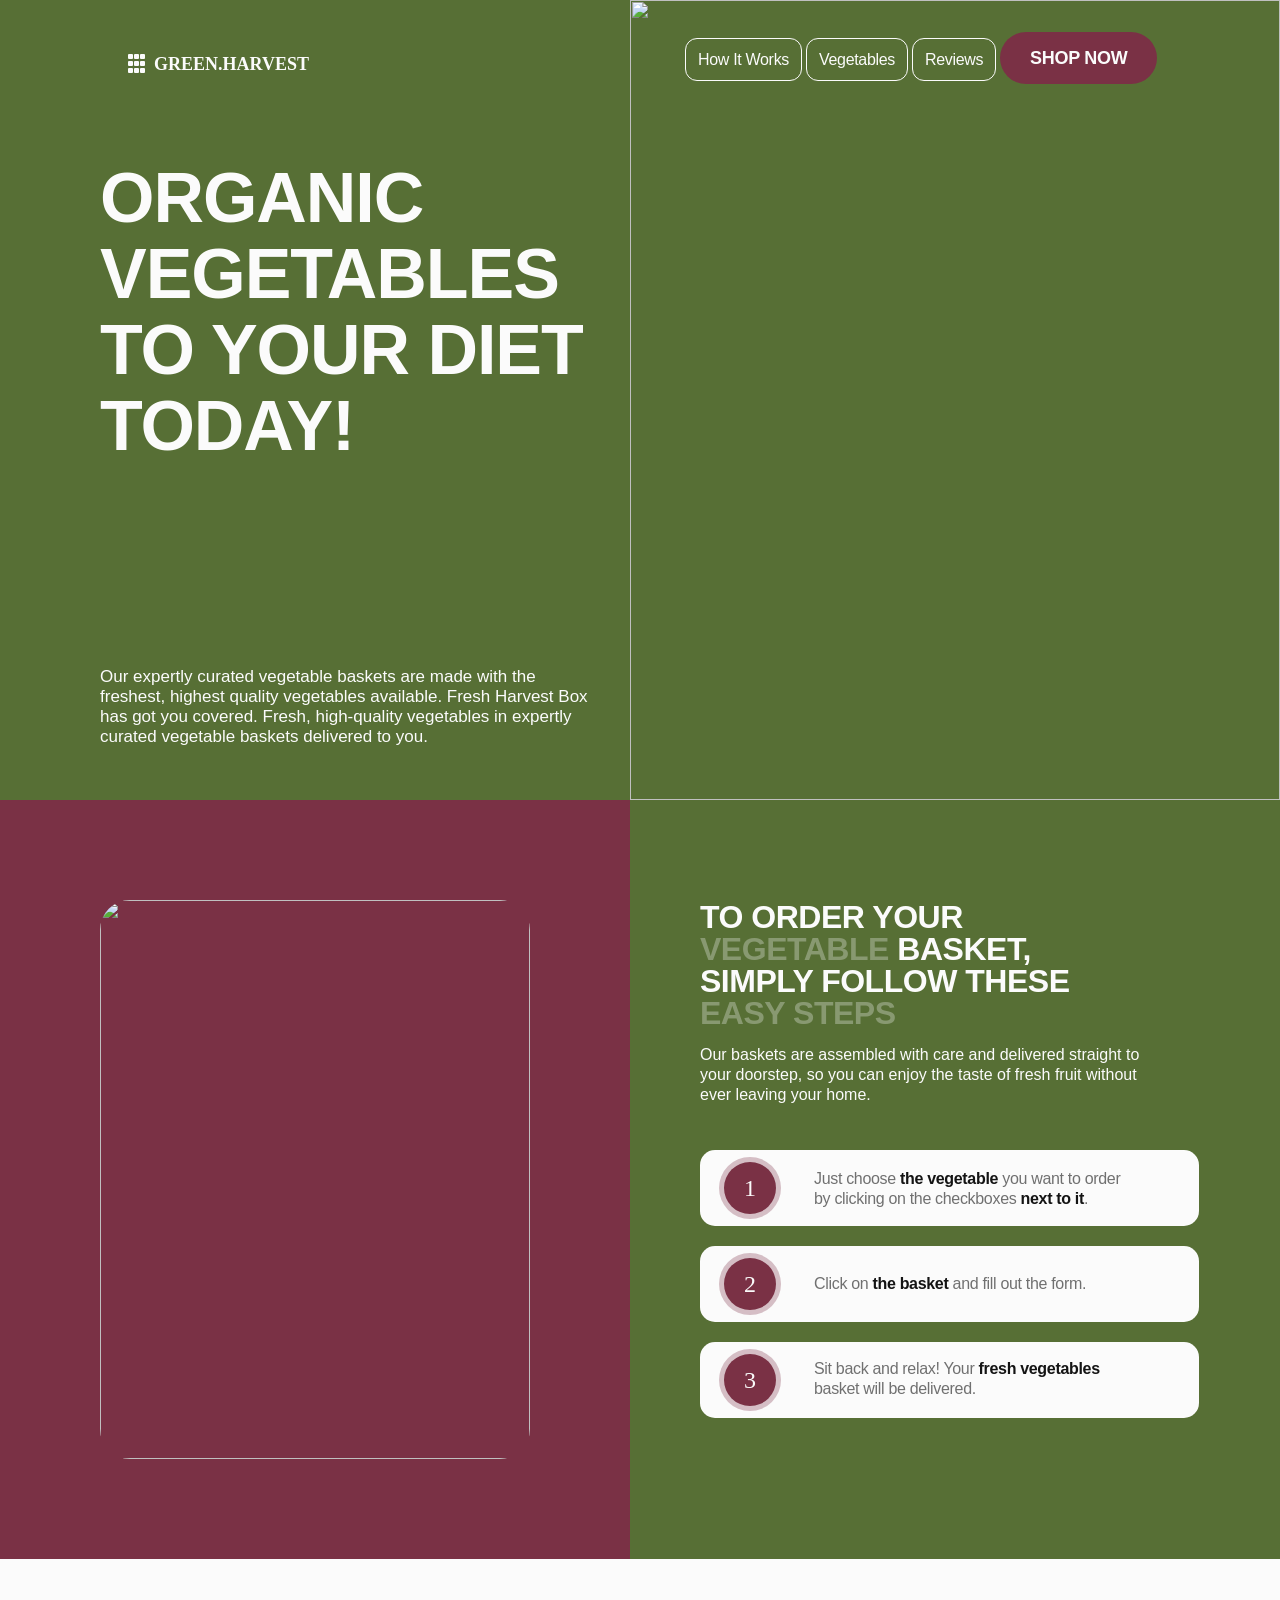
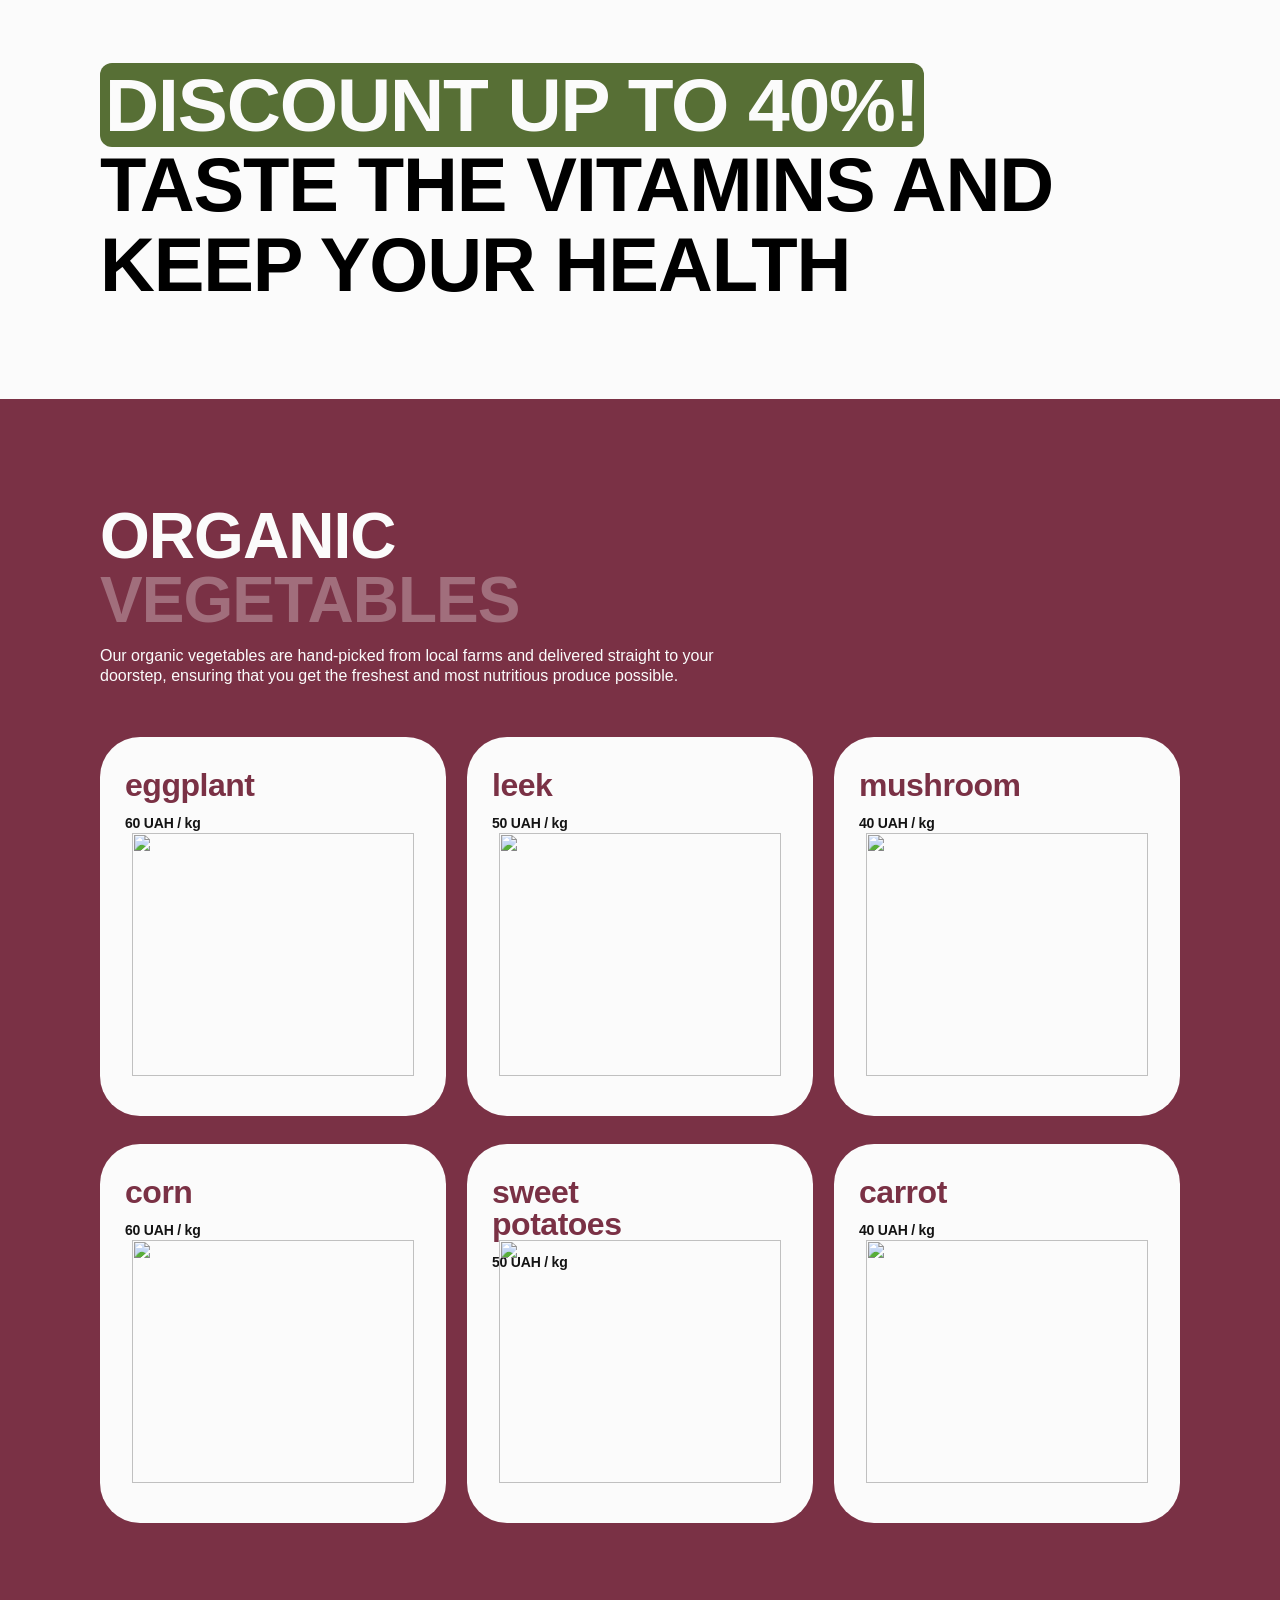
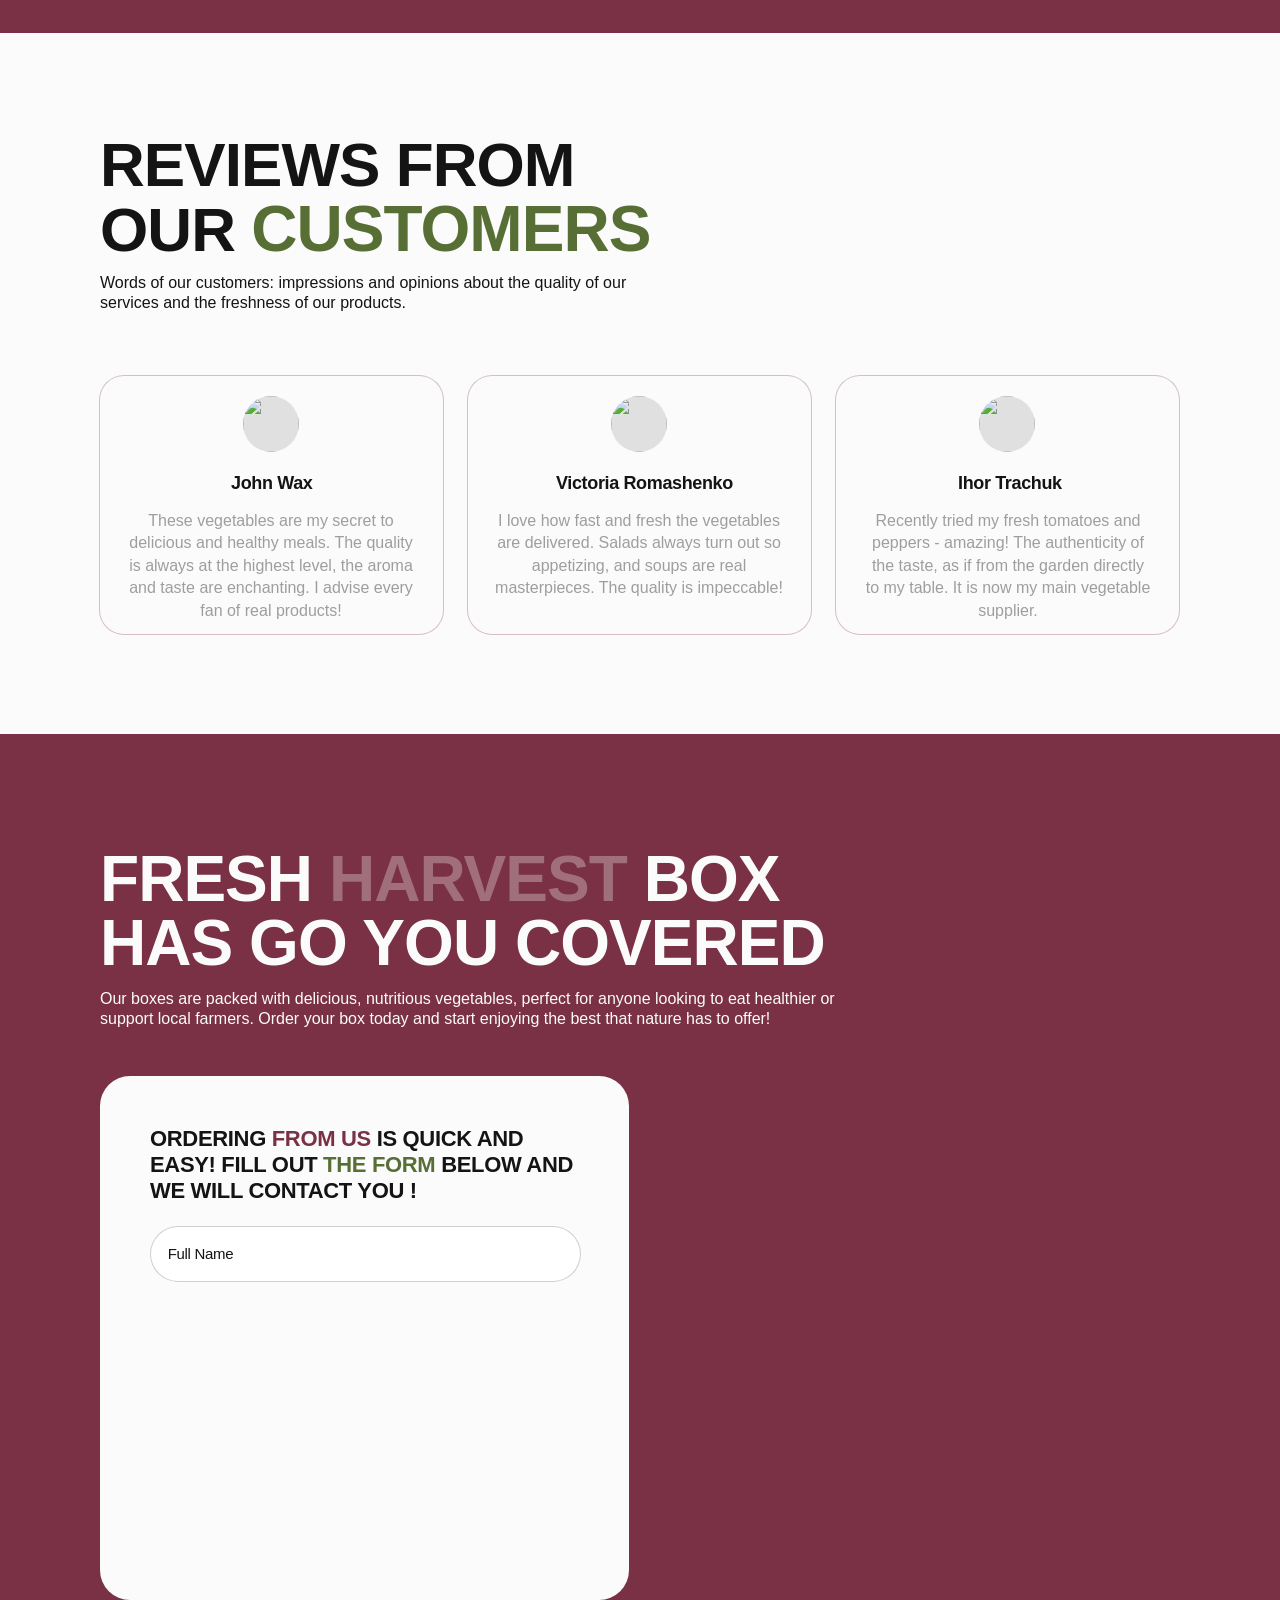
==== commit 52d81503: "user form" ====
--- a/page.html
+++ b/page.html
@@ -30,8 +30,8 @@
         </div>
     </header>   
     <section class = "startpage">
-        <p class="organic">organic vegetables to&nbsp;your&nbsp;diet today!</p>
-        <p class = "comment-start">Our expertly curated vegetable baskets are made with the freshest,&nbsp;highest&nbsp;quality vegetables available. Fresh Harvest Box has&nbsp;got&nbsp;you covered. Fresh, high-quality vegetables in expertly curated&nbsp;vegetable baskets delivered to you.</p>
+        <p class="organic">organic vegetables to your diet today!</p>
+        <p class = "comment-start">Our expertly curated vegetable baskets are made with the freshest, highest quality vegetables available. Fresh Harvest Box has got you covered. Fresh, high-quality vegetables in expertly curated vegetable baskets delivered to you.</p>
     </section>        
         <img src = "img 1.png" class = "startImg">
     <header>
@@ -51,8 +51,8 @@
         </section>
         <section class = "Tblock">
             <section class = "TXT">
-                <p class = "order">To&nbsp;order&nbsp;your&nbsp;<span style = "opacity: 0.3;">vegetable</span> basket, simply&nbsp;follow these&nbsp;<span style = "opacity: 0.3;">easy steps</span></p>
-                <p class = "baskets">Our baskets are assembled with care and delivered straight to your&nbsp;doorstep, so you can enjoy the taste of fresh fruit without ever&nbsp;leaving your home.</p>
+                <p class = "order">To order your <span style = "opacity: 0.3;">vegetable</span> basket, simply follow these <span style = "opacity: 0.3;">easy steps</span></p>
+                <p class = "baskets">Our baskets are assembled with care and delivered straight to your doorstep, so you can enjoy the taste of fresh fruit without ever leaving your home.</p>
             </section>
         </section>
     </section>
@@ -87,7 +87,7 @@
         
     <section class = "adv">
         <section class = "adv-txt">
-            <p><span>Discount up to 40%!</span> Taste the vitamins and keep your health</p>
+            <p><span>Discount up to 40%! </span>Taste the vitamins and keep your health</p>
         </section>
     </section>
 
@@ -133,7 +133,7 @@
             <section class = "card-5">
                 <section class = "sec-potatoe">
                     <section class = "potatoe-txt">
-                        <p class = "potatoe">sweet&nbsp;potatoes<br><span>50 UAH / kg</span></p>
+                        <p class = "potatoe">sweet potatoes<br><span>50 UAH / kg</span></p>
                     </section>
                     <img src = "https://s3-alpha-sig.figma.com/img/6752/4fda/1be64c39ce89a47aeaafbb63ce97e0ff?Expires=1721001600&Key-Pair-Id=APKAQ4GOSFWCVNEHN3O4&Signature=IVq0YMMhdeA74NBat0BFSjbq0g7FL6ondFuE-DXYTM4PqFphklHDUBWaXABTBU1Fq2gTEu8u~TsaVggC0dVVkVmYDASt0fS9upDmOG2kQzseq7NBjYLsLkMSi-sYXNamyH3RvdNWixMD-zhptbyogRFVXHpEQKhZuKoBGjByPYOWQV-BclWcm1at2sZyZCrlzNeI78NuliRusEiBAg8unUpC1H70bhVuSNfO3WTH3NLR0rR7qmnueLJCfYgMxyHWwmnugIiMue2eN~e00BX1jHZBHdPd5sG--GxaY~Uz8xmZpcpkzlRqrwBDOqZ~9rT9WzeLoDWzRRFx~n3hc4ZfKA__" class = "potatoe-img">
                 </section>
@@ -152,7 +152,7 @@
 
     <section class = "reviews">
         <section class = "review-text">
-            <p class = "customers-review">reviews from our&nbsp;<span>customers</span></p>
+            <p class = "customers-review">reviews from our <span>customers</span></p>
             <p class = "words-customers">Words of our customers: impressions and opinions about the quality of our services and the freshness of our products.</p>
         </section>
         <section class = "Reviews">
@@ -209,5 +209,32 @@
         </section>
     </section>
 
+
+    <section class = "orders">
+        <section class = "order-text">
+            <p class = "order-harvest">Fresh <span>Harvest</span> Box has go you covered</p>
+            <p class = "order-boxes">Our boxes are packed with delicious, nutritious vegetables, perfect for anyone looking to eat healthier or support local farmers. Order your box today and start enjoying the best that nature has to offer!</p>
+        </section>  
+
+        <section class = "registration">
+            <section class = "form">
+                <section class = "register-form">
+                    <p class = "reg-txt">Ordering <span class = "us">from us</span> is quick and easy! Fill out <span class = the-form>the form</span> below and we will contact you !</p>
+                    
+                    <section class = "inp-btn">
+                        <section class = "input">
+                            <input type="text" placeholder="Full Name" class = "textfield-name" id = "name-txt-f">
+                        </section>
+                        <section class = "btn-send">
+
+                        </section>
+                    </section>
+
+
+                </section>
+            </section>
+        </section>
+    </section>
+
 </body>
 </html>
--- a/style.css
+++ b/style.css
@@ -189,10 +189,10 @@
     width: 472px;
     height: 80px;
     gap: 0px;
-    margin-top: -100px;
-
-    font-family: 'Inter Tight', sans-serif;
-    font-size: 16px;
+    margin-top: -125px;
+
+    font-family: 'Inter Tight', sans-serif;
+    font-size: 17px;
     font-weight: 500;
     line-height: 20px;
     text-align: left;
@@ -1012,7 +1012,7 @@
     height: 128px;
 
     font-family: 'Inter Tight', sans-serif;
-    font-size: 64px;
+    font-size: 62px;
     font-weight: 600;
     line-height: 64px;
     letter-spacing: -0.015em;
@@ -1285,3 +1285,156 @@
     background-color: #E0E0E0;
 }
 
+.orders {
+    width: 1280px;
+    height: 977px;
+    gap: 50px;
+
+    margin-top: 700px;
+
+    background-color: #7A3145;
+}
+
+.order-text {
+    width: 751px;
+    height: 193px;
+    gap: 25px;
+
+    padding-top: 50px;
+    margin-left: 100px;
+}
+
+.order-harvest {
+    width: 751px;
+    height: 128px;
+    
+    font-family: 'Inter Tight', sans-serif;
+    font-size: 64px;
+    font-weight: 600;
+    line-height: 64px;
+    letter-spacing: -0.015em;
+    text-align: left;
+    text-transform: uppercase;
+
+    color: #FBFBFB;
+}
+
+.order-harvest span {
+    font-family: 'Inter Tight', sans-serif;
+    font-size: 64px;
+    font-weight: 600;
+    line-height: 64px;
+    letter-spacing: -0.015em;
+    text-align: left;
+
+    opacity: 0.3;
+    color: #FBFBFB;
+}
+
+.order-boxes {
+    width: 742px;
+    height: 40px;
+
+    font-family: 'Inter Tight', sans-serif;
+    font-size: 16px;
+    font-weight: 500;
+    line-height: 20px;
+    text-align: left;
+    
+    margin-top: -50px;
+
+    color: #FBFBFB;
+}
+
+.registration {
+    width: 1080px;
+    height: 534px;
+    gap: 24px;
+
+}
+
+.form {
+    width: 529px;
+    height: 524px;
+    gap: 10px;
+    border-radius: 30px;
+
+    margin-top: 100px;
+    margin-left: 100px;
+    background-color: #FBFBFB;
+
+}
+
+.register-form {
+    width: 429px;
+    height: 434px;
+    gap: 50px;
+    margin-left: 50px;
+}
+
+.reg-txt {
+
+    padding-top: 50px;
+    width: 428px;
+    height: 78px;
+
+    font-family: 'Inter Tight', sans-serif;
+    font-size: 22px; /*24*/
+    font-weight: 600;
+    line-height: 26px;
+    letter-spacing: -0.015em;
+    text-align: left;
+    text-transform: uppercase;
+
+    color: #141414;
+}
+
+.us {
+    color: #7A3145;
+}
+
+.the-form {
+    color: #576F35;
+}
+
+
+
+
+.inp-btn {
+    width: 429px;
+    height: 306px;
+    gap: 25px;    
+}
+
+.textfield-name {
+    width: 397px;
+    height: 52px;
+    gap: 10px;
+    border-radius: 30px;
+    padding-left: 16px;
+    padding-right: 16px;
+    border: 1px solid rgba(20, 20, 20, 0.2);
+}
+
+.textfield-name::placeholder {
+
+    width: 67px;
+    height: 20px;
+
+    font-family: 'Inter Tight', sans-serif;
+    font-size: 15px;
+    font-weight: 500;
+    line-height: 20px;
+    letter-spacing: -0.02em;
+    text-align: center;
+    padding-left: -16px;
+
+    color: #141414;
+}
+
+
+
+#name-txt-f:focus {
+    font-size: 15px;
+} 
+
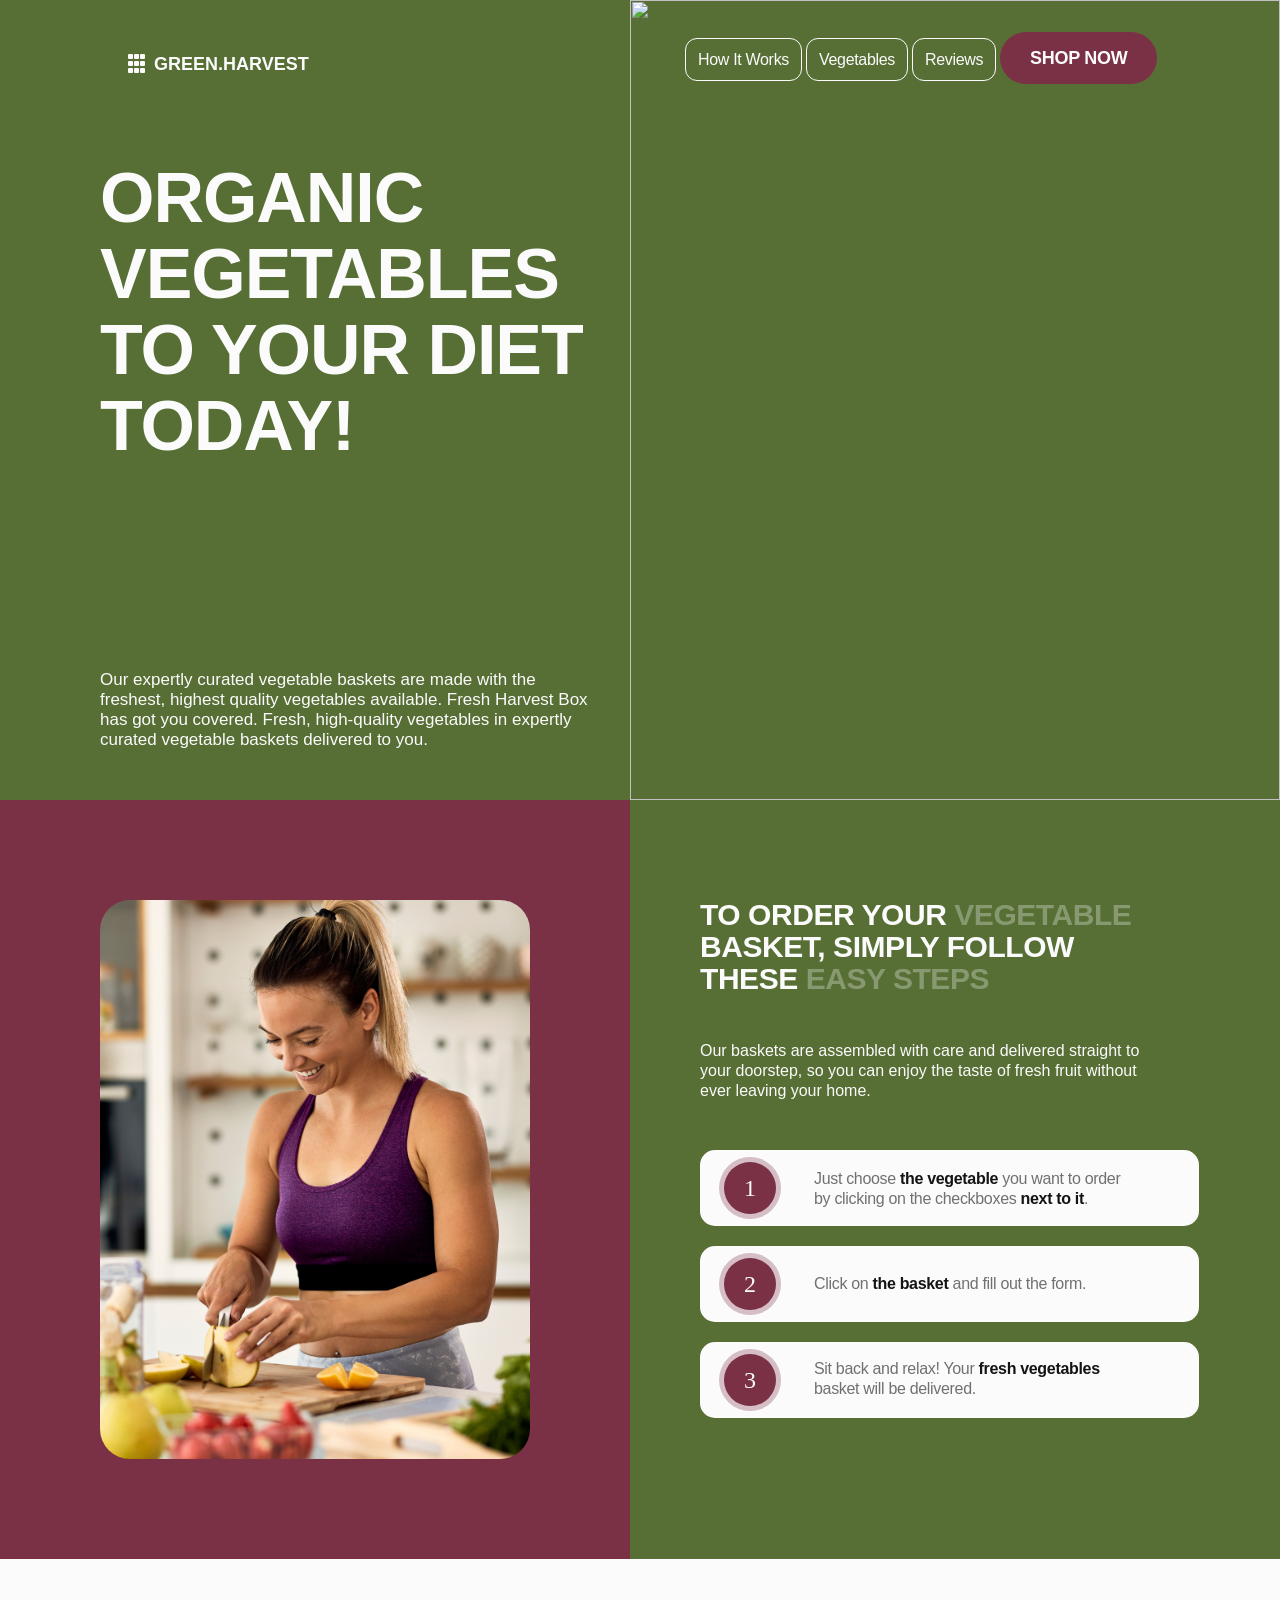
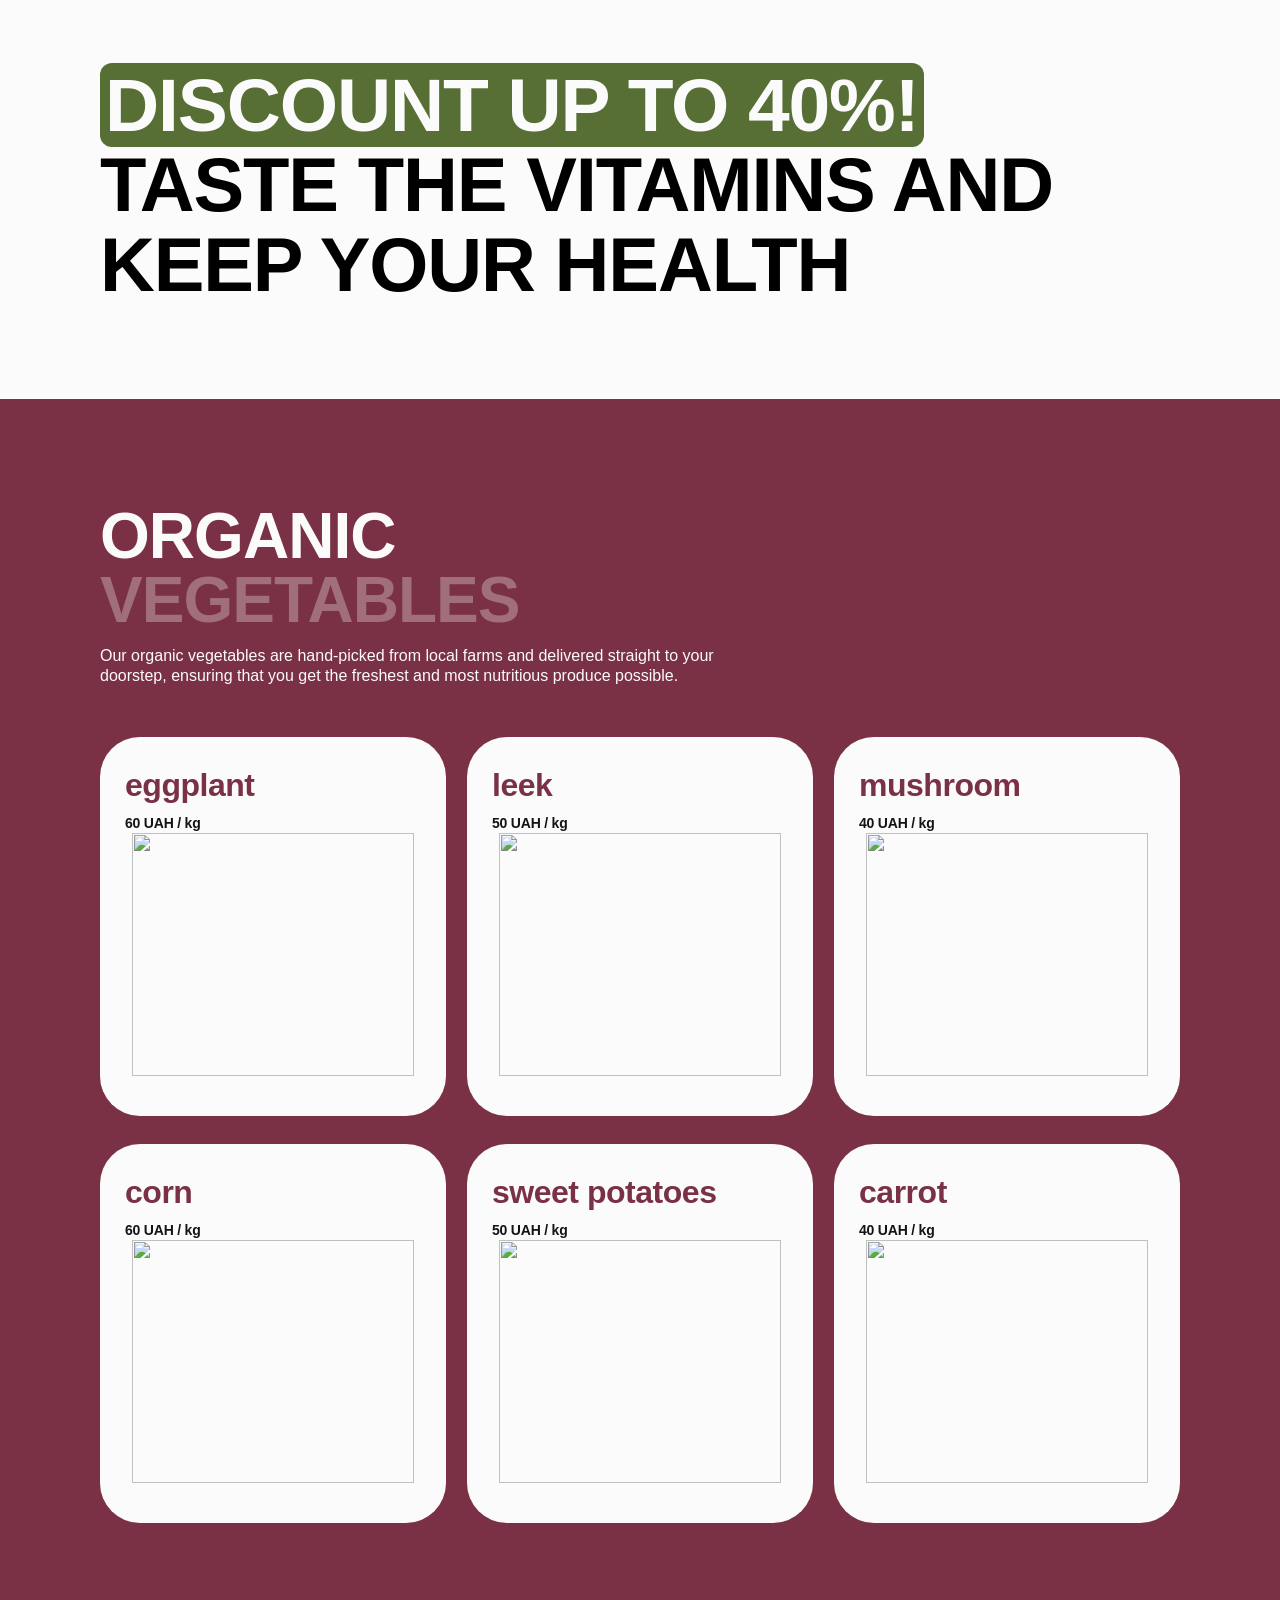
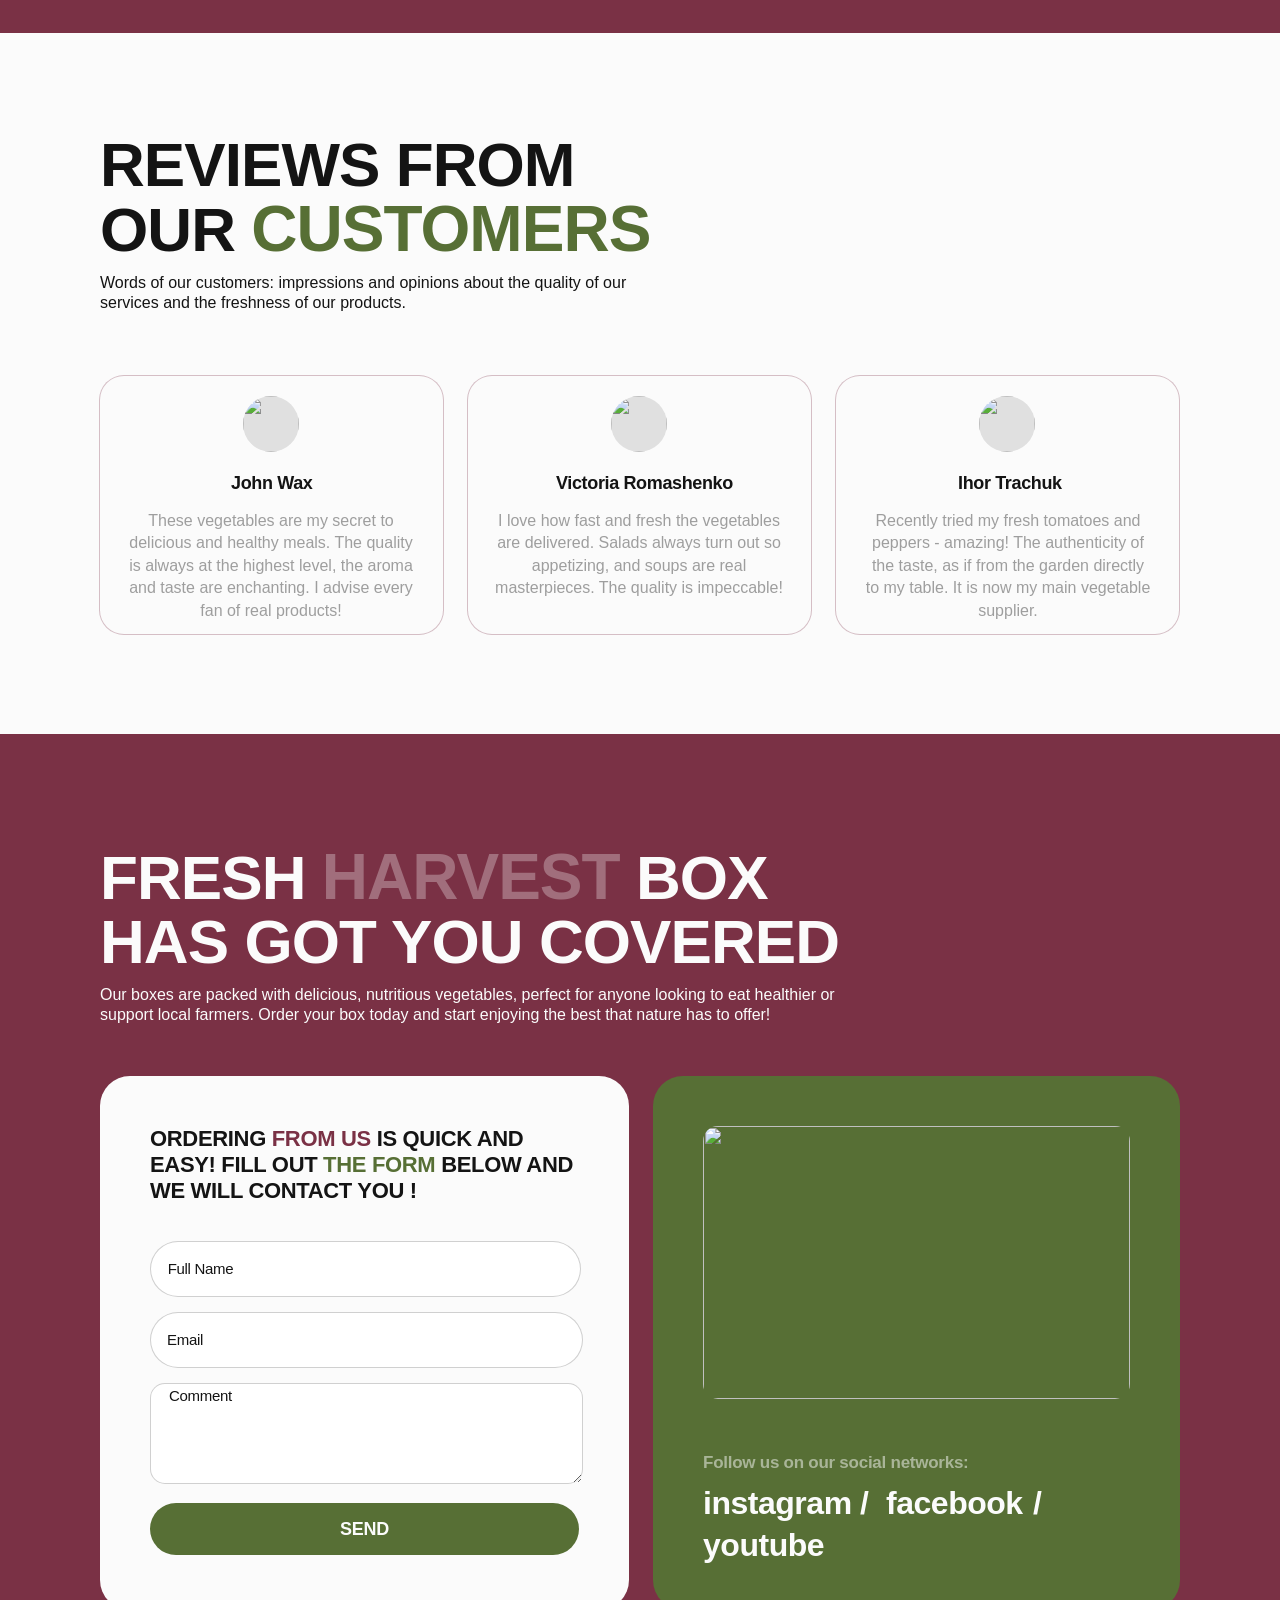
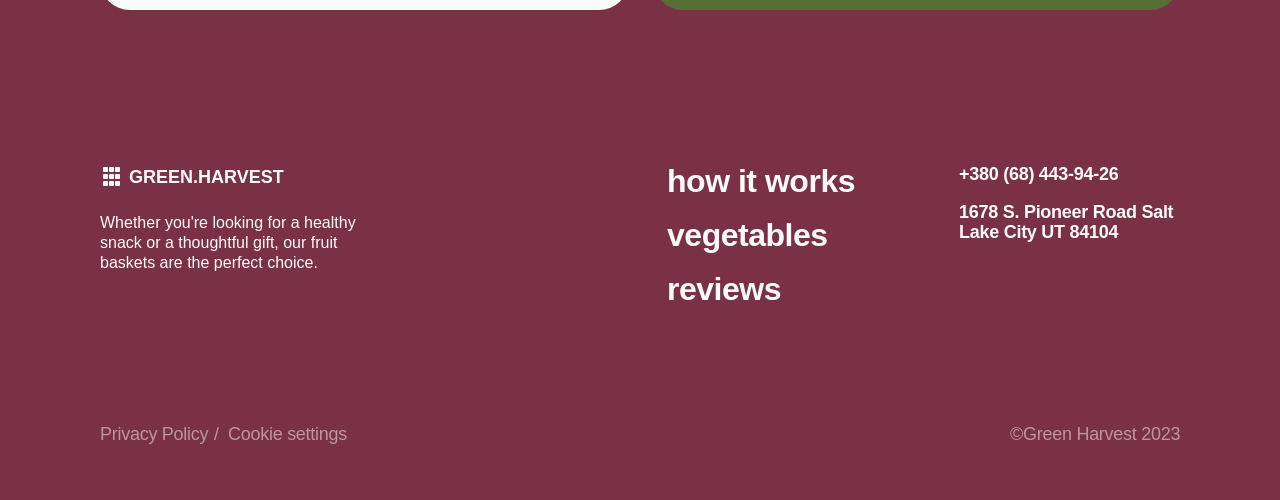
==== commit a30b5a01: "Green Harvest end" ====
--- a/page.html
+++ b/page.html
@@ -4,7 +4,9 @@
     <meta charset = "UTF-8">
     <link href = "style.css" rel = "stylesheet">
     <html lang = "eng">
-    <title>Тестировочное задание</title>
+    <title>GREEN.HARVEST</title>
+    <link rel="icon" href="addc.jpg" type="image/x-icon">
+    <meta name = "keywords" content = "green harvest, proper nutrition">
 </head>
 <body>
     <header>
@@ -28,71 +30,82 @@
             GREEN.HARVEST
             </div>
         </div>
-    </header>   
+    </header>
     <section class = "startpage">
-        <p class="organic">organic vegetables to your diet today!</p>
-        <p class = "comment-start">Our expertly curated vegetable baskets are made with the freshest, highest quality vegetables available. Fresh Harvest Box has got you covered. Fresh, high-quality vegetables in expertly curated vegetable baskets delivered to you.</p>
-    </section>        
-        <img src = "img 1.png" class = "startImg">
+        <section class = "stp">
+            <p class="organic">organic vegetables to your diet today!</p>
+            <p class="organicic">organic vegetables&nbsp;to your&nbsp;diet&nbsp;today!</p>
+            <p class="organicics">organic vegetables to&nbsp;your&nbsp;diet today!</p>
+            <p class = "comment-start">Our expertly curated vegetable baskets are made with the freshest, highest quality vegetables available. Fresh Harvest Box has got you covered. Fresh, high-quality vegetables in expertly curated vegetable baskets delivered to you.</p>
+            <p class = "comment-starts">Our&nbsp;expertly&nbsp;curated&nbsp;vegetable&nbsp;baskets&nbsp;are&nbsp;made&nbsp;with the&nbsp;freshest,&nbsp;highest&nbsp;quality&nbsp;vegetables&nbsp;available. Fresh&nbsp;Harvest&nbsp;Box&nbsp;has&nbsp;got&nbsp;you&nbsp;covered.&nbsp;Fresh,&nbsp;high-<br>quality&nbsp;vegetables&nbsp;in&nbsp;expertly&nbsp;curated&nbsp;vegetable<br>baskets&nbsp;delivered&nbsp;to&nbsp;you.</p>
+        </section>
+    </section>
+    <img src = "img 1.png" class = "startImg">
     <header>
         <section class = "btn-men">
             <section class = "men">
-                <a href = "" class = "Work">How It Works</a>
-                <a href = "" class = "Veg">Vegetables</a>
-                <a href = "" class = "Review">Reviews</a>
-                <button href = "" class = "btn">SHOP NOW</button>
-            </section>
-        </section>
-    </header>  
-
-    <section class = "HIW">
-        <section class = "HIW-img">
-            <img src = "img 2.jpeg">
-        </section>
-        <section class = "Tblock">
-            <section class = "TXT">
-                <p class = "order">To order your <span style = "opacity: 0.3;">vegetable</span> basket, simply follow these <span style = "opacity: 0.3;">easy steps</span></p>
-                <p class = "baskets">Our baskets are assembled with care and delivered straight to your doorstep, so you can enjoy the taste of fresh fruit without ever leaving your home.</p>
-            </section>
-        </section>
-    </section>
-
-    <section class = "Block">
-        <section class = "Block-1">
-            <p>Just choose <span>the vegetable</span> you want to order by clicking on the checkboxes <span>next to it</span>.</p>
-            <section class = "blocks">
-                <section class = "blok-1">
-                    <div class="circle"></div>
-                </section>
-                <!-- <p>Just choose <span>the vegetable</span> you want to order by clicking on the checkboxes <span>next to it</span>.</p> -->
-            </section>
-        </section>
-        <section class = "Block-2">
-            <p>Click on <span>the basket</span> and fill out the form.</p>
-            <section class = "blocks">
-                <section class = "blok-1">
-                    <div class="circle-2"></div>
-                </section>
-            </section>
-        </section>
-        <section class = "Block-3">
-            <p>Sit back and relax! Your <span>fresh vegetables</span> basket will be delivered.</p>
-            <section class = "blocks">
-                <section class = "blok-1">
-                    <div class="circle-3"></div>
-                </section>
-            </section>
-        </section>
-    </section>
-        
+                <a href = "#HoW" class = "Work">How It Works</a>
+                <a href = "#VeG" class = "Veg">Vegetables</a>
+                <a href = "#ReV" class = "Review">Reviews</a>
+                <button class = "btn"><a href = "#SHP">SHOP NOW</a></button>
+            </section>
+        </section>
+        <div class="burger-menu">
+            <div class="burger" id = "toggleButton">
+            <span></span>
+            </div>
+        </div>
+
+    </header>
+
+        <section class = "HIW" id="HoW">
+
+            <section class = "HIW-img">
+                <img src = "img 2.jpg">
+            </section>
+            <section class = "Tblock">
+                <section class = "TXT">
+                    <p class = "order">To order your <span style = "opacity: 0.3;">vegetable</span> basket, simply follow these <span style = "opacity: 0.3;">easy steps</span></p>
+                    <p class = "baskets">Our baskets are assembled with care and delivered straight to your doorstep, so you can enjoy the taste of fresh fruit without ever leaving your home.</p>
+                </section>
+            </section>
+        </section>
+
+        <section class = "Block">
+            <section class = "Block-1">
+                <p>Just choose <span>the vegetable</span> you want to order by clicking on the checkboxes <span>next to it</span>.</p>
+                <section class = "blocks">
+                    <section class = "blok-1">
+                        <div class="circle"></div>
+                    </section>
+                </section>
+            </section>
+            <section class = "Block-2">
+                <p>Click on <span>the basket</span> and fill out the form.</p>
+                <section class = "blocks">
+                    <section class = "blok-1">
+                        <div class="circle-2"></div>
+                    </section>
+                </section>
+            </section>
+            <section class = "Block-3">
+                <p>Sit&nbsp;back&nbsp;and&nbsp;relax!&nbsp;Your&nbsp;<span>fresh&nbsp;vegetables</span> basket will be delivered.</p>
+                <section class = "blocks">
+                    <section class = "blok-1">
+                        <div class="circle-3"></div>
+                    </section>
+                </section>
+            </section>
+        </section>
+
     <section class = "adv">
         <section class = "adv-txt">
-            <p><span>Discount up to 40%! </span>Taste the vitamins and keep your health</p>
-        </section>
-    </section>
-
-
-    <section class = "vegetables">
+            <p><span class = "th">Discount up to 40%! </span><span class = "ths">Discount up </span><span class = "thsi"> to 40%! </span>Taste the vitamins and keep your health</p>
+        </section>
+    </section>
+
+
+    <section class = "vegetables" id="VeG">
         <section class = "veg-block">
             <p class = "veg-p">organic <span>vegetables</span></p>
             <p class = "veg-p2">Our organic vegetables are hand-picked from local farms and delivered straight to your doorstep, ensuring that you get the freshest and most nutritious produce possible.</p>
@@ -103,7 +116,7 @@
                     <section class = "baklazh-txt">
                         <p class = "eggplant">eggplant<br><span>60 UAH / kg</span></p>
                     </section>
-                    <img src = "https://s3-alpha-sig.figma.com/img/d66c/439a/7137c63f09ce05c14e468300d49fca37?Expires=1721001600&Key-Pair-Id=APKAQ4GOSFWCVNEHN3O4&Signature=dk42648CbKLxhwit3zeQcWzrQwP-5jU4ra~9M2iBp~GrMbVR8YPMDP8mKaL-WKl6hPSoUBs1qfeHgTraiBvwmQvp9wK-gkenP9jrDH-1CZKpSsODhDxOD1Uh70EbXcNZR-kiV01XHF~OCqfkjfQsdIWQxpIG9-Xt5BvzVi8jwGp3YxcGUGATYmYqWxhNjaK~ykRClwxIlg9vbp8911-m1gYSz8zdw0~6IbYLbJzd~7dEq2PhmmI85KfN4iyjLPwi44NOVCpI5pjsUx4U6FzmvOdMkJBIh-OvmuoWw7Ddp4-xH~07eJF3hg8~51nRmLp-pUY-6UB1ckAMHysa5LvNEA__" class = "baklazh-img">
+                    <img src = "https://s3-alpha-sig.figma.com/img/d66c/439a/7137c63f09ce05c14e468300d49fca37?Expires=1723420800&Key-Pair-Id=APKAQ4GOSFWCVNEHN3O4&Signature=VJ85KKyAKqk5dWUawrF1MYisKGd9FhFo31-WVRjo29WT5CjyJAt2an8VovYsvAjmODwMdWpKTHlzrFNPCCxucYLOFrIc6FxPEKvuhX8qmq2yifUjX2TEBx8swRJeWAV4CndtWPkhZ5i0BO3COVObXWydPwXNK1vfcBRaWOVCwuam~Uy5VcuN~pEvxuCeQLxz1hiEr9eJsN5Sd8P-djtm3xImXKnaz29PZWitTERj3kps3o3H68vnTaemxCOldPqJTD1yEMYDVnTyuXGsgXhv1qUFkgmjosa3-HJ2aoVZXHIFUaHKSVP~rRIL8lamXpVsKz92hwhjHoDsQrwWyg-5Bw__" class = "baklazh-img">
                 </section>
             </section>
             <section class = "card-2">
@@ -111,7 +124,7 @@
                     <section class = "leek-txt">
                         <p class = "leek">leek<br><span>50&nbsp;UAH&nbsp;/&nbsp;kg</span></p>
                     </section>
-                    <img src = "https://s3-alpha-sig.figma.com/img/bacf/1a73/68efd72d6b0bffebdcfef36ba3540814?Expires=1721001600&Key-Pair-Id=APKAQ4GOSFWCVNEHN3O4&Signature=kVH4LxQ3dyMVefSwZGUA~thkbaic7Yg69DOXq9k55~D71iC~OptdWw8P~Sb4Iwa8baJFNMl-FXsY9sIe-x1NOUquOu6CXnXFfzEm9AA7svVxFeUzcxfSX62nYEVkKzBFUbss7yVab4JOE8tKfFVArwrbuUw4pRGP7LD-tRAJCBZwePykf1zbwIzuFl53OgEwqoef5melfbD6Hd7jHtM34HnZNDvkYHyPXPlYbuf466ZojCYVcX7RXu-aBxsBMJeK~rwI~STpc7aEvg6iZXrfclVoTNnZj3uAUR7sXFF5JIAGdMQ66dHxy6fIR~EaKjuQ88WZMPbjTsogUOKcjzUNwQ__" class = "leek-img">
+                    <img src = "https://s3-alpha-sig.figma.com/img/bacf/1a73/68efd72d6b0bffebdcfef36ba3540814?Expires=1723420800&Key-Pair-Id=APKAQ4GOSFWCVNEHN3O4&Signature=ckJYF3R3bZK6BgZYW8UgnDCo3qAgdFDrQ99wdv6rS2Z37MzVtkrDmfm~ZHyNmQvgeUxjZUaDhJScVLpvTi4PqZrQPnHy6D12EtqwjY1UNaeu4hz4AXW~kXWoiq6tygXIusLWurpPCud1So0BoNmUTHGN~cHGNW5wISkOHIY2bio23xX3gdCgOHIRuyDb1VFwf48pA1gZqtBS3CCPjLg3GLQy~k928fo4GJRg3IPXzMpbpYOUDRcegYNJxw7KFPAkio9L6mtXYznBRQOdTttv4LeXko2YMGxJzZmLJ112Iu8uiGhfAgY8ERaeD4yE6YYJ9gOcSxs6xPsgaREOeqDUqQ__" class = "leek-img">
                 </section>
             </section>
             <section class = "card-3">
@@ -119,7 +132,7 @@
                     <section class = "mushroom-txt">
                         <p class = "mushroom">mushroom<br><span>40 UAH / kg</span></p>
                     </section>
-                    <img src = "https://s3-alpha-sig.figma.com/img/56f1/8914/74602b46b9915a3d683cee6043b63102?Expires=1721001600&Key-Pair-Id=APKAQ4GOSFWCVNEHN3O4&Signature=Kt6cCZaLOj4OlkO8phV2m6t6jKbt~tdkaCWD9n~0SfOeoXkvdDTBvGxUwudAefkJ93CMaC2dNjHfleajLfIPjZxXZQKvNH94WkpmJGSJUJjwuKM5zzB1TRVY~0mdexj3hlV6E13m5CDYnRRCiiO-zJSx1hBhtj5lpyCTzXi8RdYPPZUwO-2GB1n-V2~u-B3lMhaLTnErX3ZmBoDi5TcswTFY1p03eCCxcL066GiA594ruUi5Xdf7WOJ2rsiHnCoSWnrffIB8gG4hN4dVj0a-yBnFUWvuz~UDysa8RobcAd~wn8rmQL7j5~mUK46Tw3pQEe7QheJJnD0cVtSooou-eg__" class = "mushroom-img">
+                    <img src = "https://s3-alpha-sig.figma.com/img/56f1/8914/74602b46b9915a3d683cee6043b63102?Expires=1723420800&Key-Pair-Id=APKAQ4GOSFWCVNEHN3O4&Signature=IT7hQ9pPGfroMGvQCMQ9OxFfKfD5KSJzUOTS2BLTUGeDSAzf9w6UTNu2UKWCwmjvTJki5Ce1mHEDbEmOeRsYwDiIde7fcfjLdTuqIGFyQRsG~NsepHlzwf5-I3H2SGo9u1B6FNgTH8wFaYFJWk6OYBkGsgMuz~ff0ucfTgGdwKnjItg3nLconlbaTwBaP7H8ILjs30eLm1X2BqNkaiY9yLRaCtx-OWYs5DKBB8zTM8Nt~Mlmse-EzeRWRDmwv8zjDUY0uqqrIxcAMdPv3P7AOl9mq9YNjY~EZZd~tMmVTLPvWE7EFHS7Rb6aG6hWnBXHEneNgRKzbvaXi8SuBMou8A__" class = "mushroom-img">
                 </section>
             </section>
             <section class = "card-4">
@@ -127,30 +140,30 @@
                     <section class = "corn-txt">
                         <p class = "corn">corn<br><span>60&nbsp;UAH&nbsp;/&nbsp;kg</span></p>
                     </section>
-                    <img src = "https://s3-alpha-sig.figma.com/img/8c1d/90f3/16a968347707d14446645ee5fd43d1cb?Expires=1721001600&Key-Pair-Id=APKAQ4GOSFWCVNEHN3O4&Signature=GPACXF0yIJGDzkWzStKkzAy8Z1pbRUiV0UpnSEiv6fdaB1Wpu-do-jM8ogXqkbkrOg3prT1k1iDGc3IuTEnLwsuk4gpI2Y-HxcH7FwnVLrwEMk~dxaubR-j53eW~wEpjjn4vQdywVdfeFnG70sNP3UibJEoWgaB6czWuS3qz~i1EDeBbBOHLYPw5Qolryhg23C18Z687mjr8WyXEhVFxnwRRx61sNTFDugMSn-HK09Koc4RhwQGkvV63x9K85qBYCm5GLPjkF6yy-tijrr6jrSbUid4SETV~zWvb2Sbt1qOZqvlhyXoy9cfZgOB~h4itlfd09UXUesXNUA6LE9BIQg__" class = "corn-img">
+                    <img src = "https://s3-alpha-sig.figma.com/img/8c1d/90f3/16a968347707d14446645ee5fd43d1cb?Expires=1723420800&Key-Pair-Id=APKAQ4GOSFWCVNEHN3O4&Signature=[base64]~raZkCLgQGDWRpjvJ8NdhZLtujqfyaMxcSi9ffSVd2ei~jp9hAOQyYsSUu6ytN8n7QAw__" class = "corn-img">
                 </section>
             </section>
             <section class = "card-5">
                 <section class = "sec-potatoe">
                     <section class = "potatoe-txt">
-                        <p class = "potatoe">sweet potatoes<br><span>50 UAH / kg</span></p>
-                    </section>
-                    <img src = "https://s3-alpha-sig.figma.com/img/6752/4fda/1be64c39ce89a47aeaafbb63ce97e0ff?Expires=1721001600&Key-Pair-Id=APKAQ4GOSFWCVNEHN3O4&Signature=IVq0YMMhdeA74NBat0BFSjbq0g7FL6ondFuE-DXYTM4PqFphklHDUBWaXABTBU1Fq2gTEu8u~TsaVggC0dVVkVmYDASt0fS9upDmOG2kQzseq7NBjYLsLkMSi-sYXNamyH3RvdNWixMD-zhptbyogRFVXHpEQKhZuKoBGjByPYOWQV-BclWcm1at2sZyZCrlzNeI78NuliRusEiBAg8unUpC1H70bhVuSNfO3WTH3NLR0rR7qmnueLJCfYgMxyHWwmnugIiMue2eN~e00BX1jHZBHdPd5sG--GxaY~Uz8xmZpcpkzlRqrwBDOqZ~9rT9WzeLoDWzRRFx~n3hc4ZfKA__" class = "potatoe-img">
+                        <p class = "potatoe">sweet&nbsp;potatoes<br><span>50 UAH / kg</span></p>
+                    </section>
+                    <img src = "https://s3-alpha-sig.figma.com/img/6752/4fda/1be64c39ce89a47aeaafbb63ce97e0ff?Expires=1723420800&Key-Pair-Id=APKAQ4GOSFWCVNEHN3O4&Signature=RqQG6flHfiIyRSf2HgaI37T-MaFIw6m~wxX1mqgzb5QK99oZXh-ss5g5EMf5cV2kylxKkVTkrzWwTnx7jTM1w4InLfzcHa-1c5uvNY5gcVLGAAgpdFH1m9nCyXAyvDk9mjeAIaBS70WH1DiEuUaOE5dY9WkYRZNiPBfLtisCY64QdeKp1ypfWWjy91dqoNDWiijmfxU-LmmVGOwJKI0Y-55r~yXPVWEDiBPDkxZvhbhEAkdQwXkbT~2hecWx293aA7rg4YFxYNrT2DZtEjFr5Ym81BUr5RGPHQZRfiCXxc7~9iBt0p~ZHVR29UYYg7pA2cbekywhWF5rUQiDqHRecA__" class = "potatoe-img">
                 </section>
             </section>
             <section class = "card-6">
                 <section class = "sec-carrot">
                     <section class = "carrot-txt">
-                        <p class = "carrot">carrot<br><span>40 UAH / kg</span></p>
-                    </section>
-                    <img src = "https://s3-alpha-sig.figma.com/img/147b/cd14/6a501b5976758824ff129d5647a57848?Expires=1721001600&Key-Pair-Id=APKAQ4GOSFWCVNEHN3O4&Signature=gSxYStJ3teHPdqno~IQ~KHKBz2F43bSVnM6D7gw8U0iz2Rg4QN9PIEkBS00wKQ2PTYHjTFdIRJetvOX~Rh~[base64]" class = "mushroom-img">
-                </section>
-            </section>
-        </section>
-    </section>
-
-
-    <section class = "reviews">
+                        <p class = "carrot">carrot<br><span>40&nbsp;UAH&nbsp;/&nbsp;kg</span></p>
+                    </section>
+                    <img src = "https://s3-alpha-sig.figma.com/img/147b/cd14/6a501b5976758824ff129d5647a57848?Expires=1723420800&Key-Pair-Id=APKAQ4GOSFWCVNEHN3O4&Signature=TASKGvgGcDEvmY3UQ8ENnXgV5NPkv6DUFLchvb2KBrLIqvwT5jiXaFfGE~dMhVLmtYZ1vrlH2fvWBi4Dz9NmeywPtUEAHjUnswFu-ySB0dEhfmGOO0dpE0a1e0fUOYtcesDmsP9x8ayFE0wm01A19ZUgg6pP1I6k6sJEbeVMGRyBs27Z8VF3WCzD6MtFqQTRfxzc5YqzM7m8GsBG0xKRjG8gwsqnHHAHRqbt3aBxWZs79S~nizM1N1QyTUpBczyQI~GgOMe5ji86UFUqjj~8zf5dIkfq9Ivorj248qqrnUXl1cVC-ZyN0UIqUfDBYRCAr~032h-lv6zPH1zRLB~EgQ__" class = "mushroom-img">
+                </section>
+            </section>
+        </section>
+    </section>
+
+
+    <section class = "reviews" id = "ReV">
         <section class = "review-text">
             <p class = "customers-review">reviews from our <span>customers</span></p>
             <p class = "words-customers">Words of our customers: impressions and opinions about the quality of our services and the freshness of our products.</p>
@@ -159,7 +172,7 @@
             <section class = "rev-1">
                 <section class = "content-1">
                     <section class = "content-img-1">
-                        <img src = "https://s3-alpha-sig.figma.com/img/827a/9739/0725725c556d2ad8f4accfdfb4716242?Expires=1721001600&Key-Pair-Id=APKAQ4GOSFWCVNEHN3O4&Signature=MYtjyxtUTDn80FAEJ16tusKKiyHY73amouvIJte5JZBJ~b3MsWs1udtXTl7WSo~7-sn9El9bmLnRxil5EDT8V~5vT5rDoVuNB13KpE3iLJufLQ14EchISFGkvgz~UoT53mCrbqCyFCfG7QOKXzFQ7dtVtQlBDOOaEj2t3KTgrv4p6vyG3KHrt~bhzbzr1L~Jf-WeLevkphbGIDzkyU2NK7Nst2vwl94q~Kd-IURrtSi4lGmOq~-P6iElpIKPVfUd7iCf3xy6yoWmVHTgsaIQXyfhMXCSsTmW2t5aIdAaCS7HJ55W7Q2gs2ZyNuxnx4dQK0SPwLRoiwu01uMTENaHyQ__" class = "himg-1">
+                        <img src = "https://s3-alpha-sig.figma.com/img/827a/9739/0725725c556d2ad8f4accfdfb4716242?Expires=1723420800&Key-Pair-Id=APKAQ4GOSFWCVNEHN3O4&Signature=NfpkNGahtVHu-g6mW1Xt6W-wU-Q9mtVSlejAs0G2EsdgQyvvsbwgucsU2guSopC2IN3REcPIkqxHV-7qdGav1lbMt83x31DL1QqGY6LvVdio2L4xoyn8grjV74t72rwj8TGicavN2sWjfKzExomJDPG9NSlUwAjjpugd0ycYQ2Ps6RjFutLJLd2lZaCV11CSRVL9~5~tLiaByvR-HjqpfAwgrIkyTZA7msqdtKoqaEgtq3f6KO9-41P8gqqwvijXA~BWYV~IfIK6IJQKBVWHVVMtj36s3tCCg21nKXqmnmaGDB56mIgDNQ~0I4GoqgFroedOceWdrPr-Xzk3FenIAQ__" class = "himg-1">
                     </section>
                     <section class = "content-text-1">
                         <section class = "autor-1">
@@ -173,10 +186,11 @@
             </section>
 
 
+
             <section class = "rev-2">
                 <section class = "content-2">
                     <section class = "content-img-2">
-                        <img src = "https://s3-alpha-sig.figma.com/img/55b1/6875/2525f10236fd04dbea8bea5cf88d7584?Expires=1721001600&Key-Pair-Id=APKAQ4GOSFWCVNEHN3O4&Signature=fRkI68WWgmjbkxx1Ofcs2SQUZa8DVQF3pq0mKHinjqjpxcVg8yui2mP-3nkJZY99L16zwwKOYF6PCPCgFTwscMn8fsKCJYLewDmps39oPn2BUBTv8AiVs7~~ocHBK7k6g28mlNKQjWamqaHF54WEXUdcym1gQTs4Hd~j45RiwD-hIFqOuyiqwZawRPyfvkGuCgaPfSyJCthgwx7VzfTu5zRgy3FosdGQxfM8KV7p8p5qmuz-DJ262sVIdCILw3bdTxaeRi7lbvAg7sxPNSCN7-vXWvXYb~O7wQEMICKlYmX05VjGiMuaZYj61e0S13x7GJogtxRbI3jORb1X19JIUg__" class = "himg-2">
+                        <img src = "https://s3-alpha-sig.figma.com/img/55b1/6875/2525f10236fd04dbea8bea5cf88d7584?Expires=1723420800&Key-Pair-Id=APKAQ4GOSFWCVNEHN3O4&Signature=UXt9I9WG6sidw1trzts50xuk9ZD-5s~ilEIGp6IVc5C4Xp05e5jssvp3rvy4h84rdJBih63e9mNWVWPkjda5HT6Kb9CtGiqm5bI3wx-9BiGpgw6LsGBpbcYvGCG9pEXNYTVGBj7hjdM5i-LqzE5BPZFoVfH~0Cj0PuMkhhZnJytIjdl~ThB1g8Ok91RkMO9FwFQ158Az8x45MJFMSTV9jLICgz4Cvpq39gyjDt1Ra7fwMfPfwZ3rsRDp1b~VoEUDRUKB3Y0gDgD0x4wkcLhXPnPwNei2Rjb~GWlOeAEL8K3EY2vSFPHv40eTjbLMQKdlHPEF~dyS~68abTeh2~KSig__" class = "himg-2">
                     </section>
                     <section class = "content-text-2">
                         <section class = "autor-2">
@@ -193,7 +207,7 @@
             <section class = "rev-3">
                 <section class = "content-3">
                     <section class = "content-img-3">
-                        <img src = "https://s3-alpha-sig.figma.com/img/b707/ba27/bd51c1ca26ba2c109e5e0f5574106401?Expires=1721001600&Key-Pair-Id=APKAQ4GOSFWCVNEHN3O4&Signature=DsNwFh9I3U5GIVYADuP1Fi-jXORUKXhyEKdh6WrqgdrjnRo~FMeVVeIRdQtUzoZaoEuG6VNBKSX82C~QG4Mzxuf~e0H1yHAIL2HOPvYcLV0B29zZhuyRoRTacBbJjBamf0Hyi1jVveGflyUMLIWbP4TwxY5rZnqeuvNxLSssUaxv88SmMSNjbcb2M9PVp6bWMa~t2VCHp5nTxHFs2hbntVpb0kNhxHR7WU9aUFLsEjiCLpQNdBv4Tav9r2hRZ7O3PPyGYKdTLL7v5BnMRVElS96OCguylETucGklXtZxZ8JgVaod6zo-gg095FfmAThAu1DnkvfxdzOZZB88rx0FRQ__" class = "himg-3">
+                        <img src = "https://s3-alpha-sig.figma.com/img/b707/ba27/bd51c1ca26ba2c109e5e0f5574106401?Expires=1723420800&Key-Pair-Id=APKAQ4GOSFWCVNEHN3O4&Signature=qXgD7pZ6gVsCYKq5b-7rzb1KO3VMuxp0sUbjDO363VdVJyJmTdnxA7Qf62aIjmDXhalJ~drDMiRhASrJ9OiUR9BuSwAVk1GD~kL9UsztMm~p2b5OGm9uW30ArFv-iaSH0YqirZFGagH5CSfF~cGldw0sC58vna-HmYPwDp2sp7R9xBzumNyIzxPEvusD~x~IwytDM0EH2BgOIO0EinR~GJhgIkUMHFUF3zbZh2CMBgXart~IrSGYWgexsltD39CPq9ccBNbIPeSyY9O939XHh9eB81jTW9Kg0gjCyjQ6xLwcsQJEZw3j8FdNuUI98FFeo5Rfv5iW7CNGGzCAlSxc-A__" class = "himg-3">
                     </section>
                     <section class = "content-text-3">
                         <section class = "autor-3">
@@ -210,31 +224,108 @@
     </section>
 
 
-    <section class = "orders">
+    <section class = "orders" id = "SHP">
         <section class = "order-text">
-            <p class = "order-harvest">Fresh <span>Harvest</span> Box has go you covered</p>
+            <p class = "order-harvest">Fresh <span>Harvest</span>&nbsp;Box has&nbsp;got&nbsp;you covered</p>
             <p class = "order-boxes">Our boxes are packed with delicious, nutritious vegetables, perfect for anyone looking to eat healthier or support local farmers. Order your box today and start enjoying the best that nature has to offer!</p>
-        </section>  
+        </section>
 
         <section class = "registration">
             <section class = "form">
                 <section class = "register-form">
                     <p class = "reg-txt">Ordering <span class = "us">from us</span> is quick and easy! Fill out <span class = the-form>the form</span> below and we will contact you !</p>
-                    
-                    <section class = "inp-btn">
+
+                    <form class = "inp-btn" action = "" method="post" id = "frm">
                         <section class = "input">
                             <input type="text" placeholder="Full Name" class = "textfield-name" id = "name-txt-f">
+                            <input type="text" placeholder="Email" class = "textfield-email" id = "email-txt-f">
+                            <textarea rows="10" cols="45" type="text" class = "textfield-com" placeholder = "Comment" id = "com-txt-f"></textarea>
                         </section>
                         <section class = "btn-send">
-
-                        </section>
-                    </section>
-
-
-                </section>
-            </section>
-        </section>
-    </section>
-
+                            <a href = "#frm"><button class = "send-button" id = "bttn">send</button></a>
+                        </section>
+                    </form>
+
+
+                    <section class = "soc-network">
+                        <img src = "img 3.jpeg" class = "soc-img">
+
+                        <p class = "follow-soc">Follow&nbsp;us&nbsp;on&nbsp;our&nbsp;social&nbsp;networks:</p>
+                        <section class = "soc-sets">
+                            <section class = "line-ones"><p class = "inst">instagram</p><p class = "sl">/</p><p class = "f-book">facebook</p><p class = "sl">/</p></section><p class = "youtube">youtube</p>
+                        </section>
+                    </section>
+
+
+                </section>
+            </section>
+        </section>
+    </section>
+
+
+    <footer>
+        <section class = "men-cont">
+            <section class = "logo-txt">
+                <section class = "log">
+                    <div class="logos">
+                        <div class="grid">
+                        <div></div>
+                        <div></div>
+                        <div></div>
+                        </div>
+                        <div class="grid">
+                        <div></div>
+                        <div></div>
+                        <div></div>
+                        </div>
+                        <div class="grid">
+                        <div></div>
+                        <div></div>
+                        <div></div>
+                        </div>
+                        <div class = "harvests">
+                        GREEN.HARVEST
+                        </div>
+                    </div>
+                </section>
+                <section class = "log-txt">
+                    <p>Whether you're looking for a healthy snack or a thoughtful gift, our fruit baskets are the perfect choice.</p>
+                </section>
+
+            </section>
+            <section class = "inf">
+                <section class = "menu">
+                    <p class = "one-men"><a href = "#HoW">how&nbsp;it&nbsp;works</a></p>
+                    <p class = "two-men"><a href = "#VeG">vegetables</a></p>
+                    <p class = "three-men"><a href = "#ReV">reviews</a></p>
+                </section>
+                <section class = "cont">
+                    <p class = "phone-num">+380 (68) 443-94-26</p>
+                    <p class = "adress">1678 S. Pioneer Road Salt Lake City UT 84104</p>
+                </section>
+            </section>
+        </section>
+        <section class = "politic">
+            <section class = "bl-1">
+                <p class = "privat">Privacy&nbsp;Policy</p>
+                <p class = "sli">/</p>
+                <p class = "cookie">Cookie&nbsp;settings</p>
+            </section>
+            <section class = "bl-2">
+                <p>©Green Harvest 2023</p>
+            </section>
+        </section>
+    </footer>
+
+    <section class = "menushka" id = "animatedSection"> <!---->
+        <button class = "Worksk" id = "toggleButton"><a href = "#HoW">How&nbsp;It&nbsp;Works</a></button>
+        <button class = "Vegsk" id = "toggleButton"><a href = "#VeG">Vegetables</a></button>
+        <button class = "Reviewsk" id = "toggleButton"><a href = "#ReV">Reviews</a></button>
+        <button class = "btns" id = "toggleButton"><a href = "#SHP">SHOP&nbsp;NOW</a></button>
+    </section>
+
+
+
+    <script src = "script.js"></script>
 </body>
 </html>
--- a/style.css
+++ b/style.css
@@ -1,3 +1,10 @@
+@media (min-width: 769px) {
+    .menushka {
+        display: none;
+    }
+}
+
+@media (max-width: 1990px) {
 body {
     width: 1280px;
     height: 5297px;
@@ -5,7 +12,7 @@
     margin: 0px;
 
     background-color: #576F35;
-}    
+}
 
 header {
     vertical-align: middle;
@@ -20,6 +27,62 @@
     top: 0;
 }
 
+.burger {
+    display: none;
+    margin-top: -40px;
+    margin-left: 480px;
+    z-index: 50;
+    align-items: center;
+    justify-content: flex-start;
+    position: relative;
+    top: 0px;
+    left: 6.67px;
+    height: 40px;
+    width: 40px;
+    height: 20px;
+    top: 10px;
+    left: 6.67px;
+
+    border-width: 4px;
+    cursor: pointer;
+  }
+
+  .burger span {
+    border-radius: 2px;
+    height: 4px;
+    width: 13.33px;
+    transform: scale(1);
+    background-color: #FBFBFB;
+  }
+
+  .burger::before, .burger::after {
+    content: '';
+    position: absolute;
+    width: 26.67px;
+    height: 4px;
+    background-color: #FBFBFB;
+    border-radius: 2px;
+    transition: all 0.3s ease 0s;
+  }
+
+  .burger::before { top: 0 }
+
+  .burger::after { bottom: 0 }
+
+  .burger.active span { transform: scale(0) }
+
+  .burger.active::before {
+    top: 50%;
+    transform: rotate(-45deg) translate(0, -50%);
+   }
+
+  .burger.active::after {
+    top: 50%;
+    transform: rotate(45deg) translate(0, 50%);
+    margin-top: -2px;
+   }
+
+
 .logo {
     height: 18px;
     width: 18px;
@@ -30,11 +93,23 @@
     margin-top: 20px;
 }
 
+.logos {
+    height: 18px;
+    width: 18px;
+
+    font-size: 0px;
+    float: left;
+    margin-left: 128px;
+    margin-top: 20px;
+}
+
+
 .grid {
     display: inline-block;
     float: left;
-}
-  
+
+}
+
 .grid div {
     width: 5px;
     height: 5px;
@@ -42,7 +117,7 @@
     margin-top: 2px;
     margin-right: 1px;
     margin-left: 0px;
-    border-radius: 1px; 
+    border-radius: 1px;
 }
 
 .harvest{
@@ -53,6 +128,20 @@
     margin-left: 26px;
     font-weight: 590;
 
+    font-family: 'Inter Tight', sans-serif;
+    top: 2px;
+    left: 26px;
+}
+
+.harvests{
+    width: 168px;
+    height: 15px;
+    font-size: 18px;
+    margin-top: 2px;
+    margin-left: 26px;
+    font-weight: 590;
+
+    font-family: 'Inter Tight', sans-serif;
     top: 2px;
     left: 26px;
 }
@@ -69,7 +158,7 @@
 .men {
     width: 489px;
     height: 44px;
-    gap: 8px;  
+    gap: 8px;
 }
 
 .Work {
@@ -95,7 +184,7 @@
     color: #FBFBFB;
     vertical-align: middle;
     text-decoration: none;
-    width: 101px; 
+    width: 101px;
     height: 44px;
     gap: 10px;
     padding: 12px;
@@ -137,7 +226,7 @@
     border-radius: 30px;
     color: #FBFBFB;
     background-color: #7A3145;
-    
+
     font-family: 'Inter Tight', sans-serif;
     font-size: 18px;
     font-weight: 600;
@@ -181,15 +270,21 @@
     line-height: 76px;
     letter-spacing: -0.015em;
     text-align: left;
-    
+
     text-transform: uppercase;
+}
+
+.organicic {
+    margin-top: -50px;
+    color: #576F35;
 }
 
 .comment-start {
     width: 472px;
     height: 80px;
     gap: 0px;
-    margin-top: -125px;
+    margin-top: -650px;
+
 
     font-family: 'Inter Tight', sans-serif;
     font-size: 17px;
@@ -244,7 +339,7 @@
     float: left;
 
     font-family: 'Inter Tight', sans-serif;
-    font-size: 32px;
+    font-size: 30px;
     font-weight: 600;
     line-height: 32px;
     letter-spacing: -0.015em;
@@ -312,7 +407,7 @@
     background-color: #FBFBFB;
     margin-top: 1150px;
   }
-  
+
   .Block-1 p {
     font-family: 'Inter Tight', sans-serif;
     font-size: 16px;
@@ -327,7 +422,7 @@
     height: 40px;
     color: rgba(20, 20, 20, 0.6);
   }
-  
+
   .Block-1 p span {
     font-family: 'Inter Tight', sans-serif;
     font-size: 16px;
@@ -338,7 +433,7 @@
     color: #141414;
   }
 
-  
+
 .Block-2 {
     width: 450px;
     height: 52px;
@@ -364,7 +459,7 @@
     color: rgba(20, 20, 20, 0.6);
 
   }
-  
+
   .Block-2 p span {
     font-family: 'Inter Tight', sans-serif;
     font-size: 16px;
@@ -400,7 +495,7 @@
     color: rgba(20, 20, 20, 0.6);
 
   }
-  
+
   .Block-3 p span {
     font-family: 'Inter Tight', sans-serif;
     font-size: 16px;
@@ -414,7 +509,7 @@
 .blocks {
     width: 401px;
     height: 52px;
-    gap: 24px;   
+    gap: 24px;
 }
 
 
@@ -427,7 +522,7 @@
     background-color: #7A3145;
     margin-right: 10px;
   }
-  
+
   .circle::before {
     content: "1";
     font-size: 24px;
@@ -446,7 +541,7 @@
     position: relative;
     background-color: #7A3145;
   }
-  
+
   .circle-2::before {
     content: "2";
     font-size: 24px;
@@ -465,7 +560,7 @@
     position: relative;
     background-color: #7A3145;
   }
-  
+
   .circle-3::before {
     content: "3";
     font-size: 24px;
@@ -505,7 +600,7 @@
 
     text-transform: uppercase;
 }
- 
+
 .adv-txt span {
     font-family: 'Inter Tight', sans-serif;
     font-size: 75px;
@@ -520,8 +615,8 @@
     width: 808px;
     height: 86px;
     border-radius: 12px;
-    padding-left: 5px;  
-    padding-right: 5px;  
+    padding-left: 5px;
+    padding-right: 5px;
 }
 
 
@@ -572,7 +667,7 @@
     line-height: 64px;
     letter-spacing: -0.015em;
     text-align: left;
-    
+
     color: rgba(251, 251, 251, 0.3);
     text-transform: uppercase;
 }
@@ -687,7 +782,7 @@
 .leek-txt {
     width: 77px;
     height: 62px;
-    gap: 12px;   
+    gap: 12px;
 }
 
 .leek-img {
@@ -1002,7 +1097,7 @@
     width: 553px;
     height: 193px;
     gap: 25px;
-    
+
     margin-top: 100px;
     margin-left: 100px;
 }
@@ -1067,7 +1162,6 @@
     gap: 8px;
     border-radius: 24px;
     box-shadow: 0 0 0 1px rgba(122, 49, 69, 0.3);
-
     background-color: #FBFBFB;
 }
 
@@ -1147,7 +1241,7 @@
 .content-2 {
     width: 303px;
     height: 196px;
-    gap: 24px; 
+    gap: 24px;
 }
 
 .content-text-2 {
@@ -1161,14 +1255,14 @@
     height: 20px;
     gap: 0px;
     opacity: 0px;
-    
+
     font-family: 'Inter Tight',sans-serif;
     font-size: 18px;
     font-weight: 600;
     line-height: 19.8px;
     letter-spacing: -0.02em;
     text-align: center;
-    
+
     margin-left: 88px;
 
     color: #141414;
@@ -1205,13 +1299,6 @@
     background-color: #E0E0E0;
 }
 
-
-
-
-
-
-
-
 .rev-3 {
     width: 343px;
     height: 258px;
@@ -1229,7 +1316,7 @@
 .content-3 {
     width: 303px;
     height: 218px;
-    gap: 24px; 
+    gap: 24px;
 }
 
 .content-text-3 {
@@ -1241,14 +1328,14 @@
 .autor-3 {
     width: 98px;
     height: 20px;
-    
+
     font-family: 'Inter Tight',sans-serif;
     font-size: 18px;
     font-weight: 600;
     line-height: 19.8px;
     letter-spacing: -0.02em;
     text-align: center;
-    
+
     margin-left: 122px;
 
     color: #141414;
@@ -1307,9 +1394,9 @@
 .order-harvest {
     width: 751px;
     height: 128px;
-    
+
     font-family: 'Inter Tight', sans-serif;
-    font-size: 64px;
+    font-size: 62px;
     font-weight: 600;
     line-height: 64px;
     letter-spacing: -0.015em;
@@ -1340,7 +1427,7 @@
     font-weight: 500;
     line-height: 20px;
     text-align: left;
-    
+
     margin-top: -50px;
 
     color: #FBFBFB;
@@ -1355,7 +1442,11 @@
 
 .form {
     width: 529px;
+
     height: 524px;
+
+    height: 534px;
+
     gap: 10px;
     border-radius: 30px;
 
@@ -1375,11 +1466,18 @@
 .reg-txt {
 
     padding-top: 50px;
+
+    padding-bottom: 15px;
+
     width: 428px;
     height: 78px;
 
     font-family: 'Inter Tight', sans-serif;
+
     font-size: 22px; /*24*/
+
+    font-size: 22px;
+
     font-weight: 600;
     line-height: 26px;
     letter-spacing: -0.015em;
@@ -1399,11 +1497,10 @@
 
 
 
-
 .inp-btn {
     width: 429px;
     height: 306px;
-    gap: 25px;    
+    gap: 25px;
 }
 
 .textfield-name {
@@ -1412,6 +1509,7 @@
     gap: 10px;
     border-radius: 30px;
     padding-left: 16px;
+
     padding-right: 16px;
     border: 1px solid rgba(20, 20, 20, 0.2);
 }
@@ -1436,5 +1534,4891 @@
 
 #name-txt-f:focus {
     font-size: 15px;
-} 
-
+
+    border: 1px solid #7A3145;
+
+
+
+}
+
+.textfield-email  {
+    margin-top: 15px;
+    width: 413px;
+    height: 52px;
+    gap: 10px;
+    padding-left: 16px;
+    border-radius: 30px;
+    border: 1px solid rgba(20, 20, 20, 0.2);
+}
+
+
+.textfield-email::placeholder {
+    margin-top: -37px;
+    margin-left: 2px;
+    width: 67px;
+    height: 20px;
+
+    font-family: 'Inter Tight', sans-serif;
+    font-size: 15px;
+    font-weight: 500;
+    line-height: 20px;
+    letter-spacing: -0.02em;
+    text-align: left;
+
+    color: #141414;
+}
+
+
+#email-txt-f:focus {
+    font-size: 15px;
+    border: 1px solid #7A3145;
+}
+
+.textfield-com {
+    margin-top: 15px;
+    width: 413px;
+    height: 95px;
+    gap: 10px;
+    border-radius: 15px;
+    padding-left: 16px;
+    border: 1px solid rgba(20, 20, 20, 0.2);
+    max-width: 413px;
+    max-height: 95px;
+
+    min-width: 413px;
+    min-height: 95px;
+}
+
+.textfield-com::placeholder {
+
+    width: 67px;
+    height: 20px;
+
+    font-family: 'Inter Tight', sans-serif;
+    font-size: 15px;
+    font-weight: 500;
+    line-height: 20px;
+    letter-spacing: -0.02em;
+    text-align: center;
+    padding-left: -16px;
+
+    color: #141414;
+}
+
+#com-txt-f:focus {
+    font-size: 15px;
+    border: 1px solid #7A3145;
+}
+
+.send-button {
+    width: 429px;
+    height: 52px;
+    gap: 10px;
+    border-radius: 30px;
+    border: 0px;
+    margin-top: 15px;
+
+    background-color: #576F35;
+
+
+    color: #FBFBFB;
+    text-transform: uppercase;
+    font-family: 'Inter Tight', sans-serif;
+    font-size: 18px;
+    font-weight: 600;
+    line-height: 20px;
+    letter-spacing: -0.015em;
+    text-align: center;
+
+}
+
+.soc-network {
+    width: 527px;
+    height: 534px;
+    gap: 50px;
+    border-radius: 30px;
+    margin-top: -471px;
+    margin-left: 503px;
+
+    background-color: #576F35;
+}
+
+.soc-img {
+    width: 427px;
+    height: 273px;
+    border-radius: 15px;
+
+    margin-top: 50px;
+    margin-left: 50px;
+
+    overflow: hidden;
+    object-fit: cover;
+}
+
+.follow-soc {
+    width: 258px;
+    height: 20px;
+
+    font-family: 'Inter Tight', sans-serif;
+    font-size: 17px;
+    font-weight: 599;
+    line-height: 20px;
+    letter-spacing: -0.015em;
+    text-align: left;
+    margin-top: 50px;
+
+    margin-left: 50px;
+
+    color: rgba(251, 251, 251, 0.5);
+}
+
+.soc-sets {
+    width: 357px;
+    height: 76px;
+    gap: 12px;
+    margin-left: 50px;
+    margin-top: -35px;
+
+
+
+    color: #FBFBFB;
+}
+
+.line-ones {
+    display: flex;
+}
+
+.inst {
+    width: 142px;
+    height: 32px;
+
+    font-family: 'Inter Tight', sans-serif;
+    font-size: 32px;
+    font-weight: 599;
+    line-height: 32px;
+    letter-spacing: -0.015em;
+    text-align: left;
+
+}
+
+.sl {
+    width: 11px;
+    height: 32px;
+
+    font-family: 'Inter Tight', sans-serif;
+    font-size: 32px;
+    font-weight: 599;
+    line-height: 32px;
+    letter-spacing: -0.015em;
+    text-align: left;
+
+    margin-left: 15px;
+}
+
+.f-book{
+    width: 132px;
+    height: 32px;
+
+    margin-left: 15px;
+    font-family: 'Inter Tight', sans-serif;
+    font-size: 32px;
+    font-weight: 599;
+    line-height: 32px;
+    letter-spacing: -0.015em;
+    text-align: left;
+
+}
+
+.youtube {
+    width: 117px;
+    height: 32px;
+
+    margin-top: -22px;
+
+    font-family: 'Inter Tight', sans-serif;
+    font-size: 32px;
+    font-weight: 599;
+    line-height: 32px;
+    letter-spacing: -0.015em;
+    text-align: left;
+
+}
+
+footer {
+    width: 1280px;
+    height: 355px;
+    gap: 125px;
+    padding-top: 35px;
+
+    background-color: #7A3145;
+}
+
+.men-cont {
+    width: 1080px;
+    height: 146px;
+    gap: 302px;
+    margin-left: 100px;
+}
+
+.logo-txt {
+    width: 265px;
+    height: 103px;
+    gap: 25px;
+
+    margin-left: -25px;
+}
+
+.log {
+    width: 18px;
+    height: 18px;
+
+    margin-left: -100px;
+    color:#FBFBFB;
+}
+
+.log-txt p {
+    width: 265px;
+    height: 60px;
+    margin-left: 25px;
+    margin-top: 50px;
+
+    font-family: 'Inter Tight', sans-serif;
+    font-size: 16px;
+    font-weight: 500;
+    line-height: 20px;
+    text-align: left;
+
+    color: #FBFBFB;
+}
+
+.inf {
+    width: 513px;
+    height: 146px;
+    gap: 121px;
+}
+
+.menu {
+    width: 177px;
+    height: 146px;
+    gap: 25px;
+    margin-left: 567px;
+    margin-top: -115px;
+
+    color: #FBFBFB;
+}
+
+.one-men {
+    width: 177px;
+    height: 32px;
+
+    font-family: 'Inter Tight', sans-serif;
+    font-size: 32px;
+    font-weight: 600;
+    line-height: 32px;
+    letter-spacing: -0.015em;
+    text-align: left;
+}
+
+.two-men {
+    width: 155px;
+    height: 32px;
+
+    font-family: 'Inter Tight', sans-serif;
+    font-size: 32px;
+    font-weight: 600;
+    line-height: 32px;
+    letter-spacing: -0.015em;
+    text-align: left;
+    margin-top: -10px;
+}
+
+.three-men {
+    width: 109px;
+    height: 32px;
+
+    font-family: 'Inter Tight', sans-serif;
+    font-size: 32px;
+    font-weight: 600;
+    line-height: 32px;
+    letter-spacing: -0.015em;
+    text-align: left;
+    margin-top: -10px;
+}
+
+
+a {
+    color: #FBFBFB;
+    text-decoration: none;
+}
+
+
+.cont {
+    width: 215px;
+    height: 85px;
+    gap: 25px;
+
+    color: #FBFBFB;
+
+    margin-left: 859px;
+    margin-top: -165px;
+}
+
+.phone-num {
+    width: 174px;
+    height: 20px;
+
+    font-family: 'Inter Tight', sans-serif;
+    font-size: 18px;
+    font-weight: 599;
+    line-height: 20px;
+    letter-spacing: -0.015em;
+    text-align: left;
+}
+
+.adress {
+    width: 215px;
+    height: 40px;
+
+    font-family: 'Inter Tight', sans-serif;
+    font-size: 18px;
+    font-weight: 599;
+    line-height: 20px;
+    letter-spacing: -0.015em;
+    text-align: left;
+}
+
+.politic {
+    width: 1,080px;
+    height: 20px;
+    gap: 660px;
+}
+
+.bl-1 {
+    width: 248px;
+    height: 20px;
+    gap: 8px;
+
+    display: flex;
+    color: rgba(251, 251, 251, 0.5);
+    margin-left: 100px;
+    margin-top: 115px;
+}
+
+.privat {
+    width: 106px;
+    height: 20px;
+
+    font-family: 'Inter Tight', sans-serif;
+    font-size: 18px;
+    font-weight: 500;
+    line-height: 20px;
+    letter-spacing: -0.015em;
+    text-align: left;
+
+}
+
+.cookie {
+    width: 120px;
+    height: 20px;
+
+    font-family: 'Inter Tight', sans-serif;
+    font-size: 18px;
+    font-weight: 500;
+    line-height: 20px;
+    letter-spacing: -0.015em;
+    text-align: left;
+}
+
+.sli {
+    width: 6px;
+    height: 20px;
+
+    font-family: 'Inter Tight', sans-serif;
+    font-size: 18px;
+    font-weight: 500;
+    line-height: 20px;
+    letter-spacing: -0.015em;
+    text-align: left;
+
+}
+
+.bl-2 {
+    width: 172px;
+    height: 20px;
+    gap: 8px;
+    margin-top: -20px;
+    margin-left: 1010px;
+}
+
+.bl-2 p {
+    width: 172px;
+    height: 20px;
+
+    font-family: 'Inter Tight', sans-serif;
+    font-size: 18px;
+    font-weight: 500;
+    line-height: 20px;
+    letter-spacing: -0.015em;
+    text-align: left;
+
+    color: rgba(251, 251, 251, 0.5);
+}
+
+
+}
+
+
+
+
+
+
+
+
+
+
+
+
+
+
+
+
+
+
+
+
+
+
+
+
+
+
+
+
+
+
+
+
+
+
+@media (max-width: 768px) {
+    body {
+        width: 768px;
+        height: 7268px;
+        float: left;
+        margin: 0px;
+        /* overflow-x: scroll; */
+        background-color: #576F35;
+    }
+
+    .act {
+        filter: brightness(60%);
+    }
+
+    header {
+        width: 704px;
+        height: 40px;
+        top: 32px;
+        left: 32px;
+        gap: 470px;
+
+
+        vertical-align: middle;
+        color: #FBFBFB;
+
+        top: 0;
+    }
+
+    .burger {
+        display: flex;
+        margin-top: 12px;
+        margin-left: 650px;
+        z-index: 50;
+        align-items: center;
+        justify-content: flex-start;
+        position: relative;
+        top: 0px;
+        left: 6.67px;
+        height: 40px;
+        width: 40px;
+        height: 20px;
+        top: 10px;
+        left: 6.67px;
+
+        border-width: 4px;
+        cursor: pointer;
+      }
+
+      .burger span {
+        border-radius: 2px;
+        height: 4px;
+        width: 13.33px;
+        transform: scale(1);
+        background-color: #FBFBFB;
+      }
+
+      .burger::before, .burger::after {
+        content: '';
+        position: absolute;
+        width: 26.67px;
+        height: 4px;
+        background-color: #FBFBFB;
+        border-radius: 2px;
+        transition: all 0.3s ease 0s;
+      }
+
+      .burger::before { top: 0 }
+
+      .burger::after { bottom: 0 }
+
+      .burger.active span { transform: scale(0) }
+
+      .burger.active::before {
+        top: 50%;
+        transform: rotate(-45deg) translate(0, -50%);
+       }
+
+      .burger.active::after {
+        top: 50%;
+        transform: rotate(45deg) translate(0, 50%);
+        margin-top: -2px;
+       }
+
+       @keyframes burgerAnimation {
+        from {opacity: 0}
+        to {opacity: 1}
+
+      }
+
+      .menushka {
+        width: 351px;
+        height: 1029px;
+        margin-left: 417px;
+        position: absolute;
+        filter:none;
+        top: 0px;
+        background-color: #7A3145;
+
+        opacity: 0;
+        transition: opacity 0.5s ease-in-out;
+      }
+
+
+
+    #animatedSection.show {
+        opacity: 1;
+    }
+
+    .menuska ul {
+        flex-direction: column;
+    }
+
+    ul li::marker {
+        color: #7A3145;
+    }
+
+    .Worksk {
+        text-decoration: none;
+        margin-top: 360px;
+        color: #7A3145;
+        border: 1px solid #FBFBFB;
+        width: 114px;
+        height: 44px;
+        padding: 12px;
+        gap: 10px;
+        border-radius: 12px;
+        margin-left: 118px;
+        margin-top: -1124px;
+
+        vertical-align: middle;
+        font-family: 'Inter Tight', sans-serif;
+        font-size: 16px;
+        font-weight: 500;
+        line-height: 20px;
+        letter-spacing: -0.02em;
+        text-align: center;
+        background-color: #FBFBFB;
+    }
+
+    .Worksk a {
+        color: #7A3145;
+    }
+
+
+    .Vegsk {
+
+        background-color: #7A3145;
+        vertical-align: middle;
+        text-decoration: none;
+        width: 119px;
+        height: 44px;
+        gap: 10px;
+        padding: 12px 21px 12px 21px;
+        border: 1px solid #FBFBFB;
+        border-radius: 12px;
+        margin-left: -119px;
+        margin-top: -1025px;
+
+        font-family: 'Inter Tight', sans-serif;
+        font-size: 16px;
+        font-weight: 500;
+        line-height: 20px;
+        letter-spacing: -0.02em;
+        text-align: center;
+    }
+    .Vegsk a {
+        color: #FBFBFB;
+    }
+
+    .Reviewsk {
+        background-color: #7A3145;
+        vertical-align: middle;
+        text-decoration: none;
+        width: 123px;
+        height: 44px;
+        padding: 12px 28px 12px 28px;
+        border: 1px solid #FBFBFB;
+        border-radius: 12px;
+        gap: 10px;
+        margin-left: -125px;
+        margin-top: -920px;
+
+        font-family: 'Inter Tight', sans-serif;
+        font-size: 16px;
+        font-weight: 500;
+        line-height: 20px;
+        letter-spacing: -0.02em;
+        text-align: center;
+    }
+    .Reviewsk a {
+        color: #FBFBFB;
+    }
+
+    .btns {
+        margin-left: -145px;
+        width: 157px;
+        height: 52px;
+        margin-top: 922px;
+        padding: 16px 32px 16px 32px;
+        gap: 10px;
+        border-radius: 30px;
+        border: 1px solid #FBFBFB;
+    }
+
+    .btns a {
+        width: 93px;
+        height: 20px;
+
+        font-family: 'Inter Tight', sans-serif;
+        font-size: 18px;
+        font-weight: 600;
+        line-height: 20px;
+        letter-spacing: -0.015em;
+        text-align: left;
+
+
+        color: #7A3145;
+    }
+
+
+    .logo {
+        height: 18px;
+        width: 18px;
+        font-size: 0px;
+        float: left;
+        margin-left: -100px;
+        margin-top: -75px;
+        padding-left: 100px;
+        padding-top: 100px;
+        padding-bottom: 50px;
+
+        background-color: #576F35;
+
+    }
+
+    .logos {
+        height: 18px;
+        width: 18px;
+        font-size: 0px;
+        float: left;
+        margin-left: 5px;
+        margin-top: 20px;
+
+        background-color: #7A3145;
+
+    }
+
+    .grid {
+        display: inline-block;
+        float: left;
+        margin-top: -4px;
+    }
+
+    .grid div {
+        width: 5px;
+        height: 5px;
+        background-color: #FBFBFB;
+        margin-top: 2px;
+        margin-right: 1px;
+        margin-left: 0px;
+        border-radius: 1px;
+    }
+
+    .harvest{
+        width: 168px;
+        height: 15px;
+        font-size: 18px;
+        margin-top: -1px;
+        margin-left: 26px;
+        font-weight: 590;
+
+        font-family: 'Inter Tight', sans-serif;
+        top: 2px;
+        left: 26px;
+
+        background-color: #576F35;
+        padding-left: 40px;
+        margin-left: -15px;
+        padding-top: 60px;
+        margin-top: -60px;
+        padding-right: 543px;
+        padding-bottom: 100px;
+    }
+
+    .harvests{
+        width: 168px;
+        height: 15px;
+        font-size: 18px;
+        margin-top: -1px;
+        margin-left: 26px;
+        font-weight: 590;
+
+        font-family: 'Inter Tight', sans-serif;
+        top: 2px;
+        left: 26px;
+    }
+
+    .btn-men {
+        display: none;
+        margin-left: 685px;
+        width: 489px;
+        height: 52px;
+        grid-gap: 20px;
+        float: left;
+        vertical-align: middle;
+    }
+
+    .men {
+        width: 489px;
+        height: 44px;
+        gap: 8px;
+    }
+
+    .Work {
+        color: #FBFBFB;
+        vertical-align: middle;
+        text-decoration: none;
+        width: 90px;
+        height: 20px;
+        padding: 12px;
+        border: 1px solid #FBFBFB;
+        border-radius: 12px;
+        gap: 10px;
+
+        font-family: 'Inter Tight', sans-serif;
+        font-size: 16px;
+        font-weight: 500;
+        line-height: 20px;
+        letter-spacing: -0.02em;
+        text-align: center;
+    }
+
+    .Veg {
+        color: #FBFBFB;
+        vertical-align: middle;
+        text-decoration: none;
+        width: 101px;
+        height: 44px;
+        gap: 10px;
+        padding: 12px;
+        border: 1px solid #FBFBFB;
+        border-radius: 12px;
+
+        font-family: 'Inter Tight', sans-serif;
+        font-size: 16px;
+        font-weight: 500;
+        line-height: 20px;
+        letter-spacing: -0.02em;
+        text-align: center;
+    }
+
+    .Review {
+        color: #FBFBFB;
+        vertical-align: middle;
+        text-decoration: none;
+        width: 81px;
+        height: 44px;
+        padding: 12px;
+        border: 1px solid #FBFBFB;
+        border-radius: 12px;
+        gap: 10px;
+
+        font-family: 'Inter Tight', sans-serif;
+        font-size: 16px;
+        font-weight: 500;
+        line-height: 20px;
+        letter-spacing: -0.02em;
+        text-align: center;
+    }
+
+    .btn {
+        width: 157px;
+        height: 52px;
+        padding: 16px;
+        border: 0px;
+        border-radius: 30px;
+        color: #FBFBFB;
+        background-color: #7A3145;
+
+        font-family: 'Inter Tight', sans-serif;
+        font-size: 18px;
+        font-weight: 600;
+        line-height: 20px;
+        letter-spacing: -0.015em;
+        text-align: center;
+    }
+
+    .startpage {
+        height: 400px;
+        gap: 50px;
+
+        margin-top: 90px;
+        width: 668px;
+        gap: 28px;
+
+        background-color: #576F35;
+        color: #FBFBFB;
+        float: left;
+        position: relative;
+    }
+
+    .stp {
+
+        width: 704px;
+        height: 200px;
+        gap: 25px;
+
+
+        padding: 0px;
+        gap: 128px;
+        margin-left: -68px;
+    }
+
+    .organic {
+        display: none;
+    }
+
+    .organicic {
+        margin-top: 50px;
+        width: 704px;
+        height: 228px;
+        gap: 0px;
+
+        font-family: 'Inter Tight', sans-serif;
+        font-size: 66px;
+        font-weight: 600;
+        line-height: 76px;
+        letter-spacing: -0.015em;
+        text-align: left;
+        color: #FBFBFB;
+
+        text-transform: uppercase;
+    }
+
+    .comment-start {
+        width: 490px;
+        height: 60px;
+        margin-top: -380px;
+
+        font-family: 'Inter Tight', sans-serif;
+        font-size: 13px;
+        font-weight: 500;
+        line-height: 20px;
+        text-align: left;
+    }
+
+
+
+    .startImg {
+        margin-left: 0px;
+        margin-top: -380px;
+        width: 768px;
+        height: 539px;
+        gap: 0px;
+        float: left;
+        margin-top: 0px;
+        position: relative;
+        object-fit: cover;
+        background-size: cover;
+        background-position: center;
+    }
+
+
+
+
+    .HIW {
+        width: 768px;
+        height: 1539px;
+
+        float: left;
+
+        display: flex;
+        flex-wrap: wrap;
+        justify-content: space-between;
+
+    }
+
+    .HIW-img {
+
+        width: 768px;
+        height: 840px;
+        gap: 10px;
+
+        gap: 10px;
+        background-color: #7A3145;
+        margin-top: -100px;
+        margin-left: -100px;
+    }
+    .HIW-img img {
+
+        width: 640px;
+        height: 640px;
+        border-radius: 30px;
+
+        gap: 0px;
+        border-radius: 30px;
+        overflow: hidden;
+        object-fit: cover;
+        margin-left: 54px;
+        margin-top: 100px;
+    }
+
+    .TXT {
+        width: 450px;
+        height: 181px;
+        gap: 25px;
+        color:#FBFBFB;
+        float: left;
+        background-color: #576F35;
+        padding-right: 310px;
+        padding-bottom: 518px;
+        padding-left: 30px;
+        margin-left: 570px;
+        margin-top: -760px;
+
+    }
+
+    .TXT .order {
+        width: 450px;
+        height: 96px;
+        float: left;
+
+        font-family: 'Inter Tight', sans-serif;
+        font-size: 30px;
+        font-weight: 600;
+        line-height: 32px;
+        letter-spacing: -0.015em;
+        text-align: left;
+        margin-left: 139px;
+
+        text-transform: uppercase;
+
+        padding-top: 60px;
+    }
+
+    .TXT .baskets {
+        float: left;
+        width: 450px;
+        height: 60px;
+        margin-left: 139px;
+
+        font-family: 'Inter Tight', sans-serif;
+        font-size: 15px;
+        font-weight: 500;
+        line-height: 20px;
+        text-align: left;
+    }
+
+
+
+    .Tblock {
+        position: absolute;
+        margin-top: 1500px;
+        margin-left: -699px;
+        width: 450px;
+        height: 499px;
+        gap: 50px;
+        float: left;
+        background-color: #a1cc64;
+    }
+
+
+    .Block {
+        width: 450px;
+        height: 268px;
+        gap: 20px;
+        margin-top: 1050px;
+        margin-left: 130px;
+        /* margin-right: 90px; */
+        position: absolute;
+    }
+
+    .Block-1 {
+        width: 450px;
+        height: 52px;
+        padding: 12px 25px 12px 24px;
+        gap: 10px;
+        border-radius: 15px;
+        background-color: #FBFBFB;
+        margin-top: 1150px;
+      }
+
+      .Block-1 p {
+        font-family: 'Inter Tight', sans-serif;
+        font-size: 16px;
+        font-weight: 500;
+        line-height: 20px;
+        letter-spacing: -0.02em;
+        text-align: left;
+        margin-top: 3px;
+        margin-left: 90px;
+        float: left;
+        width: 325px;
+        height: 40px;
+        color: rgba(20, 20, 20, 0.6);
+      }
+
+      .Block-1 p span {
+        font-family: 'Inter Tight', sans-serif;
+        font-size: 16px;
+        font-weight: 700;
+        line-height: 20px;
+        letter-spacing: -0.02em;
+        text-align: left;
+        color: #141414;
+      }
+
+
+    .Block-2 {
+        width: 450px;
+        height: 52px;
+        padding: 12px 25px 12px 24px;
+        gap: 10px;
+        border-radius: 15px;
+        background-color: #FBFBFB;
+        margin-top: 20px;
+    }
+
+    .Block-2 p {
+        font-family: 'Inter Tight', sans-serif;
+        font-size: 16px;
+        font-weight: 500;
+        line-height: 20px;
+        letter-spacing: -0.02em;
+        text-align: left;
+        margin-top: 13px;
+        margin-left: 90px;
+        float: left;
+        width: 323px;
+        height: 20px;
+        color: rgba(20, 20, 20, 0.6);
+
+      }
+
+      .Block-2 p span {
+        font-family: 'Inter Tight', sans-serif;
+        font-size: 16px;
+        font-weight: 700;
+        line-height: 20px;
+        letter-spacing: -0.02em;
+        text-align: left;
+        color: #141414;
+      }
+
+    .Block-3 {
+        width: 450px;
+        height: 52px;
+        padding: 12px 25px 12px 24px;
+        gap: 10px;
+        border-radius: 15px;
+        background-color: #FBFBFB;
+        margin-top: 20px;
+    }
+
+    .Block-3 p {
+        font-family: 'Inter Tight', sans-serif;
+        font-size: 16px;
+        font-weight: 500;
+        line-height: 20px;
+        letter-spacing: -0.02em;
+        text-align: left;
+        margin-top: 7px;
+        margin-left: 90px;
+        float: left;
+        width: 323px;
+        height: 20px;
+        color: rgba(20, 20, 20, 0.6);
+
+      }
+
+      .Block-3 p span {
+        font-family: 'Inter Tight', sans-serif;
+        font-size: 16px;
+        font-weight: 700;
+        line-height: 20px;
+        letter-spacing: -0.02em;
+        text-align: left;
+        color: #141414;
+      }
+
+    .blocks {
+        width: 401px;
+        height: 52px;
+        gap: 24px;
+    }
+
+
+    .circle {
+        width: 52px;
+        height: 52px;
+        border-radius: 50%;
+        box-shadow: 0 0 0 5px rgba(122, 49, 69, 0.3);
+        position: relative;
+        background-color: #7A3145;
+        margin-right: 10px;
+      }
+
+      .circle::before {
+        content: "1";
+        font-size: 24px;
+        color: #FBFBFB;
+        position: absolute;
+        top: 50%;
+        left: 50%;
+        transform: translate(-50%, -50%);
+      }
+
+      .circle-2 {
+        width: 52px;
+        height: 52px;
+        border-radius: 50%;
+        box-shadow: 0 0 0 5px rgba(122, 49, 69, 0.3);
+        position: relative;
+        background-color: #7A3145;
+      }
+
+      .circle-2::before {
+        content: "2";
+        font-size: 24px;
+        color: #FBFBFB;
+        position: absolute;
+        top: 50%;
+        left: 50%;
+        transform: translate(-50%, -50%);
+      }
+
+      .circle-3 {
+        width: 52px;
+        height: 52px;
+        border-radius: 50%;
+        box-shadow: 0 0 0 5px rgba(122, 49, 69, 0.3);
+        position: relative;
+        background-color: #7A3145;
+      }
+
+      .circle-3::before {
+        content: "3";
+        font-size: 24px;
+        color: #FBFBFB;
+        position: absolute;
+        top: 50%;
+        left: 50%;
+        transform: translate(-50%, -50%);
+      }
+
+    .adv {
+
+        width: 768px;
+        height: 488px;
+        top: 2563px;
+        /* padding: 100px 16px 100px 16px; */
+        gap: 10px;
+        margin-top: 141px;
+    }
+
+    .adv-txt {
+
+        float: left;
+
+        margin-top: -260px;
+        margin-left: -25px;
+        width: 736px;
+        height: 288px;
+
+        background-color: #FBFBFB;
+        padding-left: 50px;
+        padding-top: 30px;
+        padding-bottom: 160px;
+        padding-right: 7px;
+
+    }
+
+    .adv-txt p{
+        font-family: 'Inter Tight', sans-serif;
+        font-size: 64px;
+        font-weight: 600;
+        line-height: 70px;
+        letter-spacing: -0.015em;
+        text-align: left;
+
+
+
+
+
+        text-transform: uppercase;
+    }
+
+    .adv-txt span {
+        font-family: 'Inter Tight', sans-serif;
+
+
+        font-size: 64px;
+        font-weight: 600;
+        line-height: 70px;
+        letter-spacing: -0.015em;
+        text-align: left;
+
+
+        background: #576F35;
+        color: #FBFBFB;
+
+        width: 808px;
+        height: 86px;
+        border-radius: 12px;
+        padding-left: 5px;
+        padding-right: 5px;
+    }
+
+
+
+
+
+
+
+
+
+
+
+    .vegetables {
+        position: absolute;
+        width: 768px;
+        height: 1641px;
+        top: 3046px;
+        gap: 50px;
+        padding-top: 5px;
+
+
+        background-color: #7A3145;
+    }
+
+    .veg-block {
+
+        width: 508px;
+        height: 128px;
+
+        margin-top: 90px;
+
+    }
+
+    .veg-p {
+        width: 508px;
+        height: 128px;
+
+        font-family: 'Inter Tight', sans-serif;
+        font-size: 64px;
+        font-weight: 600;
+        line-height: 64px;
+        letter-spacing: -0.015em;
+        text-align: left;
+        margin-left: -70px;
+
+
+        text-transform: uppercase;
+        color: #FBFBFB;
+    }
+
+    .veg-p span{
+        font-family: 'Inter Tight', sans-serif;
+        font-size: 64px;
+        font-weight: 600;
+        line-height: 64px;
+        letter-spacing: -0.015em;
+        text-align: left;
+
+        color: rgba(251, 251, 251, 0.3);
+        text-transform: uppercase;
+    }
+
+    .veg-p2 {
+        width: 670px;
+        height: 40px;
+        gap: 50px;
+
+
+        font-family: 'Inter Tight', sans-serif;
+        font-size: 16px;
+        font-weight: 500;
+        line-height: 20px;
+        text-align: left;
+        margin-top: -15px;
+        margin-left: -70px;
+
+        color: #FBFBFB;
+    }
+
+    .veg-cards {
+        width: 704px;
+        height: 1193px;
+        gap: 28px;
+
+        margin-top: 135px;
+        margin-left: 30px;
+    }
+
+    .card-1 {
+
+        width: 342px;
+        height: 379px;
+        gap: 10px;
+        border-radius: 40px;
+
+        margin-top: 0px;
+        background-color: #FBFBFB;
+    }
+
+
+    .sec-baklazh {
+        width: 282px;
+        height: 315px;
+        gap: 10px;
+    }
+
+    .baklazh-txt {
+        width: 125px;
+        height: 62px;
+        gap: 12px;
+    }
+
+    .baklazh-img {
+        width: 282px;
+        height: 243px;
+
+        margin-left: 32px;
+    }
+
+    .eggplant {
+        width: 125px;
+        height: 32px;
+
+        font-family: 'Inter Tight', sans-serif;
+        font-size: 32px;
+        font-weight: 600;
+        line-height: 32px;
+        letter-spacing: -0.015em;
+        text-align: left;
+        margin-left: 25px;
+        float: left;
+
+        padding-bottom: -30px;
+
+        color: #7A3145;
+    }
+
+    .eggplant span {
+        width: 77px;
+        height: 18px;
+
+        font-family: 'Inter Tight', sans-serif;
+        font-size: 14px;
+        font-weight: 600;
+        line-height: 18px;
+        letter-spacing: -0.015em;
+        text-align: left;
+        color: #141414;
+
+    }
+
+
+
+    .card-2 {
+        width: 342px;
+        height: 379px;
+        gap: 10px;
+        border-radius: 40px;
+
+        margin-top: -379px;
+        margin-left: 367px;
+
+        background-color: #FBFBFB;
+    }
+
+
+    .sec-leek {
+        width: 282px;
+        height: 315px;
+        gap: 10px;
+    }
+
+    .leek-txt {
+        width: 77px;
+        height: 62px;
+        gap: 12px;
+    }
+
+    .leek-img {
+        width: 282px;
+        height: 243px;
+
+        margin-left: 32px;
+    }
+
+    .leek {
+        width: 59px;
+        height: 32px;
+
+        font-family: 'Inter Tight', sans-serif;
+        font-size: 32px;
+        font-weight: 600;
+        line-height: 32px;
+        letter-spacing: -0.015em;
+        text-align: left;
+        margin-left: 25px;
+        float: left;
+
+        padding-bottom: -30px;
+
+        color: #7A3145;
+    }
+
+    .leek span {
+        width: 77px;
+        height: 18px;
+
+        font-family: 'Inter Tight', sans-serif;
+        font-size: 14px;
+        font-weight: 600;
+        line-height: 18px;
+        letter-spacing: -0.015em;
+        text-align: left;
+        color: #141414;
+    }
+
+
+    .card-3 {
+        width: 342px;
+        height: 379px;
+        gap: 10px;
+        border-radius: 40px;
+
+        margin-top: 28px;
+        margin-left: 0px;
+
+        background-color: #FBFBFB;
+    }
+
+
+    .sec-mushroom {
+        width: 282px;
+        height: 315px;
+        gap: 10px;
+    }
+
+    .mushroom-txt {
+        width: 169px;
+        height: 62px;
+        gap: 12px;
+    }
+
+    .mushroom-img {
+        width: 282px;
+        height: 243px;
+
+        margin-left: 32px;
+    }
+
+    .mushroom {
+        width: 169px;
+        height: 32px;
+
+        font-family: 'Inter Tight', sans-serif;
+        font-size: 32px;
+        font-weight: 600;
+        line-height: 32px;
+        letter-spacing: -0.015em;
+        text-align: left;
+        margin-left: 25px;
+        float: left;
+
+        padding-bottom: -30px;
+
+        color: #7A3145;
+    }
+
+    .mushroom span {
+        width: 77px;
+        height: 18px;
+
+        font-family: 'Inter Tight', sans-serif;
+        font-size: 14px;
+        font-weight: 600;
+        line-height: 18px;
+        letter-spacing: -0.015em;
+        text-align: left;
+        color: #141414;
+    }
+
+
+    .card-4 {
+        width: 342px;
+        height: 379px;
+        gap: 10px;
+        border-radius: 40px;
+
+        margin-top: -379px;
+        margin-left: 367px;
+
+        background-color: #FBFBFB;
+    }
+
+
+    .sec-corn {
+        width: 282px;
+        height: 315px;
+        gap: 10px;
+    }
+
+    .corn-txt {
+        width: 77px;
+        height: 62px;
+        gap: 12px;
+    }
+
+    .corn-img {
+        width: 282px;
+        height: 243px;
+
+        margin-left: 32px;
+    }
+
+    .corn {
+        width: 64px;
+        height: 32px;
+
+        font-family: 'Inter Tight', sans-serif;
+        font-size: 32px;
+        font-weight: 600;
+        line-height: 32px;
+        letter-spacing: -0.015em;
+        text-align: left;
+        margin-left: 25px;
+        float: left;
+
+        padding-bottom: -30px;
+
+        color: #7A3145;
+    }
+
+    .corn span {
+        width: 77px;
+        height: 18px;
+
+        font-family: 'Inter Tight', sans-serif;
+        font-size: 14px;
+        font-weight: 600;
+        line-height: 18px;
+        letter-spacing: -0.015em;
+        text-align: left;
+        color: #141414;
+
+    }
+
+
+
+    .card-5 {
+        width: 342px;
+        height: 379px;
+        gap: 10px;
+        border-radius: 40px;
+
+        margin-top: 28px;
+        margin-left: 0px;
+
+        background-color: #FBFBFB;
+    }
+
+
+    .sec-potatoe {
+        width: 282px;
+        height: 315px;
+        gap: 10px;
+    }
+
+    .potatoe-txt {
+        width: 217px;
+        height: 62px;
+        gap: 12px;
+    }
+
+    .potatoe-img {
+        width: 282px;
+        height: 243px;
+
+        margin-left: 32px;
+    }
+
+    .potatoe {
+        width: 217px;
+        height: 32px;
+
+        font-family: 'Inter Tight', sans-serif;
+        font-size: 32px;
+        font-weight: 600;
+        line-height: 32px;
+        letter-spacing: -0.015em;
+        text-align: left;
+        margin-left: 25px;
+        float: left;
+
+        padding-bottom: -30px;
+
+        color: #7A3145;
+    }
+
+    .potatoe span {
+        width: 77px;
+        height: 18px;
+
+        font-family: 'Inter Tight', sans-serif;
+        font-size: 14px;
+        font-weight: 600;
+        line-height: 18px;
+        letter-spacing: -0.015em;
+        text-align: left;
+        color: #141414;
+    }
+
+
+    .card-6 {
+        width: 342px;
+        height: 379px;
+        gap: 10px;
+        border-radius: 40px;
+
+        margin-top: -379px;
+        margin-left: 367px;
+
+        background-color: #FBFBFB;
+    }
+
+
+    .sec-carrot {
+        width: 282px;
+        height: 315px;
+        gap: 10px;
+    }
+
+    .carrot-txt {
+        width: 84px;
+        height: 62px;
+        gap: 12px;
+    }
+
+    .carrot-img {
+        width: 282px;
+        height: 243px;
+
+        margin-left: 32px;
+    }
+
+    .carrot {
+        width: 125px;
+        height: 32px;
+
+        font-family: 'Inter Tight', sans-serif;
+        font-size: 32px;
+        font-weight: 600;
+        line-height: 32px;
+        letter-spacing: -0.015em;
+        text-align: left;
+        margin-left: 25px;
+        float: left;
+
+        padding-bottom: -30px;
+
+        color: #7A3145;
+    }
+
+    .carrot  span {
+        width: 77px;
+        height: 18px;
+
+        font-family: 'Inter Tight', sans-serif;
+        font-size: 14px;
+        font-weight: 600;
+        line-height: 18px;
+        letter-spacing: -0.015em;
+        text-align: left;
+        color: #141414;
+    }
+
+
+
+
+
+
+
+    .reviews {
+
+        width: 768px;
+        height: 701px;
+        top: 4712px;
+        gap: 10px;
+        float: left;
+        margin-top: 1646px;
+
+        background-color: #FBFBFB;
+    }
+
+    .review-text {
+        width: 553px;
+        height: 193px;
+        gap: 25px;
+
+        margin-top: 100px;
+        margin-left: 25px;
+    }
+
+    .customers-review {
+        width: 553px;
+        height: 128px;
+
+        font-family: 'Inter Tight', sans-serif;
+        font-size: 62px;
+        font-weight: 600;
+        line-height: 64px;
+        letter-spacing: -0.015em;
+        text-align: left;
+
+        color: #141414;
+        text-transform: uppercase;
+
+
+    }
+
+    .customers-review span {
+        font-family: 'Inter Tight', sans-serif;
+        font-size: 64px;
+        font-weight: 600;
+        line-height: 64px;
+        letter-spacing: -0.015em;
+        text-align: left;
+
+        color: #576F35;
+
+    }
+
+    .words-customers {
+        width: 553px;
+        height: 40px;
+
+        font-family: 'Inter Tight',sans-serif;
+        font-size: 16px;
+        font-weight: 500;
+        line-height: 20px;
+        text-align: left;
+
+        color: #141414;
+
+        margin-top: -50px;
+    }
+
+    .Reviews {
+        width: 704px;
+        height: 258px;
+        gap: 18px;
+
+        float: left;
+        margin-left: 32px;
+        margin-top: 50px;
+    }
+
+    .rev-1 {
+        width: 343px;
+        height: 258px;
+        gap: 8px;
+        border-radius: 24px;
+        box-shadow: 0 0 0 1px rgba(122, 49, 69, 0.3);
+        background-color: #FBFBFB;
+    }
+
+    .content-1 {
+        width: 303px;
+        height: 218px;
+        gap: 24px;
+    }
+
+    .content-text-1 {
+        width: 302px;
+        height: 138px;
+        gap: 8px;
+    }
+
+    .autor-1 {
+        width: 78px;
+        height: 20px;
+
+        font-family: 'Inter Tight', sans-serif;
+        font-size: 18px;
+        font-weight: 600;
+        line-height: 19.8px;
+        letter-spacing: -0.02em;
+        text-align: center;
+        margin-left: 131px;
+
+        color: #141414;
+    }
+
+
+    .comment-autor-1 {
+        width: 288px;
+        height: 110px;
+
+        font-family: 'Inter Tight', sans-serif;
+        font-size: 16px;
+        font-weight: 500;
+        line-height: 22.4px;
+        text-align: center;
+        margin-left: 27px;
+
+        color: rgba(20, 20, 20, 0.4);
+    }
+
+
+    .himg-1 {
+        width: 56px;
+        height: 56px;
+        gap: 8px;
+        border-radius: 72px;
+        margin-left: 143px;
+
+        background-color: #E0E0E0;
+    }
+
+
+
+    .rev-2 {
+        width: 343px;
+        height: 258px;
+        gap: 8px;
+        border-radius: 24px;
+        box-shadow: 0 0 0 1px rgba(122, 49, 69, 0.3);
+
+        margin-top: -258px;
+        margin-left: 368px;
+
+        background-color: #FBFBFB;
+    }
+
+    .content-2 {
+        width: 303px;
+        height: 196px;
+        gap: 24px;
+    }
+
+    .content-text-2 {
+        width: 302px;
+        height: 116px;
+        gap: 8px;
+    }
+
+    .autor-2 {
+        width: 166px;
+        height: 20px;
+        gap: 0px;
+        opacity: 0px;
+
+        font-family: 'Inter Tight',sans-serif;
+        font-size: 18px;
+        font-weight: 600;
+        line-height: 19.8px;
+        letter-spacing: -0.02em;
+        text-align: center;
+
+        margin-left: 88px;
+
+        color: #141414;
+    }
+
+
+    .comment-autor-2 {
+        width: 288px;
+        height: 88px;
+
+        font-family: 'Inter Tight', sans-serif;
+        font-size: 16px;
+        font-weight: 500;
+        line-height: 22.4px;
+        text-align: center;
+        margin-left: 27px;
+
+        color: rgba(20, 20, 20, 0.4);
+    }
+
+
+    .himg-2 {
+        width: 56px;
+        height: 56px;
+        margin-top: 20px;
+        border-radius: 100px ;
+
+        width: 56px;
+        height: 56px;
+        gap: 8px;
+        border-radius: 72px;
+        margin-left: 143px;
+
+        background-color: #E0E0E0;
+    }
+
+    .rev-3 {
+        display: none;
+        width: 343px;
+        height: 258px;
+        gap: 8px;
+        border-radius: 24px;
+        box-shadow: 0 0 0 1px rgba(122, 49, 69, 0.3);
+
+        margin-top: -258px;
+        margin-left: 736px;
+
+        background-color: #FBFBFB;
+    }
+
+
+    .content-3 {
+        width: 303px;
+        height: 218px;
+        gap: 24px;
+    }
+
+    .content-text-3 {
+        width: 302px;
+        height: 138px;
+        gap: 8px;
+    }
+
+    .autor-3 {
+        width: 98px;
+        height: 20px;
+
+        font-family: 'Inter Tight',sans-serif;
+        font-size: 18px;
+        font-weight: 600;
+        line-height: 19.8px;
+        letter-spacing: -0.02em;
+        text-align: center;
+
+        margin-left: 122px;
+
+        color: #141414;
+    }
+
+
+    .comment-autor-3 {
+        width: 288px;
+        height: 88px;
+
+        font-family: 'Inter Tight', sans-serif;
+        font-size: 16px;
+        font-weight: 500;
+        line-height: 22.4px;
+        text-align: center;
+        margin-left: 28px;
+
+        color: rgba(20, 20, 20, 0.4);
+    }
+
+
+    .himg-3 {
+        width: 56px;
+        height: 56px;
+        margin-top: 20px;
+        border-radius: 100px ;
+
+        width: 56px;
+        height: 56px;
+        gap: 8px;
+        border-radius: 72px;
+        margin-left: 143px;
+
+        background-color: #E0E0E0;
+    }
+
+    .orders {
+
+        width: 768px;
+        height: 1576px;
+        margin-top: 4734px;
+
+        gap: 50px;
+
+        background-color: #7A3145;
+    }
+
+    .order-text {
+
+        width: 768px;
+        height: 277px;
+        /* padding: 0px 96px 0px 32px; */
+        gap: 25px;
+
+
+        padding-top: 50px;
+        margin-left: 25px;
+    }
+
+    .order-harvest {
+
+        width: 690px;
+        height: 192px;
+
+
+        font-family: 'Inter Tight', sans-serif;
+        font-size: 64px;
+        font-weight: 600;
+        line-height: 64px;
+        letter-spacing: -0.015em;
+        text-align: left;
+        text-transform: uppercase;
+
+        color: #FBFBFB;
+    }
+
+    .order-harvest span {
+        font-family: 'Inter Tight', sans-serif;
+        font-size: 64px;
+        font-weight: 600;
+        line-height: 64px;
+        letter-spacing: -0.015em;
+        text-align: left;
+
+        opacity: 0.3;
+        color: #FBFBFB;
+    }
+
+    .order-boxes {
+
+        width: 650px;
+        height: 60px;
+
+
+        font-family: 'Inter Tight', sans-serif;
+        font-size: 16px;
+        font-weight: 500;
+        line-height: 20px;
+        text-align: left;
+
+        margin-top: -50px;
+
+        color: #FBFBFB;
+    }
+
+    .registration {
+
+        width: 768px;
+        height: 1049px;
+        gap: 25px;
+    }
+
+    .form {
+
+        width: 628px;
+        height: 534px;
+        gap: 10px;
+
+        border-radius: 30px;
+
+        margin-top: 100px;
+        margin-left: 70px;
+        background-color: #FBFBFB;
+
+    }
+
+    .register-form {
+
+        width: 428px;
+        height: 434px;
+        gap: 50px;
+
+        margin-left: 100px;
+    }
+
+    .reg-txt {
+        width: 428px;
+        height: 78px;
+
+
+
+        padding-top: 50px;
+        padding-bottom: 15px;
+        width: 428px;
+        height: 78px;
+
+        font-family: 'Inter Tight', sans-serif;
+        font-size: 22px;
+        font-weight: 600;
+        line-height: 26px;
+        letter-spacing: -0.015em;
+        text-align: left;
+        text-transform: uppercase;
+
+        color: #141414;
+    }
+
+    .us {
+        color: #7A3145;
+    }
+
+    .the-form {
+        color: #576F35;
+    }
+
+    .inp-btn {
+        width: 428px;
+        height: 306px;
+        gap: 25px;
+    }
+
+    .textfield-name {
+        width: 394px;
+        height: 52px;
+        gap: 10px;
+        border-radius: 30px;
+        padding-left: 16px;
+        border: 1px solid rgba(20, 20, 20, 0.2);
+    }
+
+    .textfield-name::placeholder {
+
+        width: 67px;
+        height: 20px;
+
+        font-family: 'Inter Tight', sans-serif;
+        font-size: 15px;
+        font-weight: 500;
+        line-height: 20px;
+        letter-spacing: -0.02em;
+        text-align: center;
+        padding-left: -16px;
+
+        color: #141414;
+    }
+
+
+
+    #name-txt-f:focus {
+        font-size: 15px;
+        border: 1px solid #7A3145;
+    }
+
+    .textfield-email  {
+        margin-top: 15px;
+        width: 409px;
+        height: 52px;
+        gap: 10px;
+        padding-left: 16px;
+        border-radius: 30px;
+        border: 1px solid rgba(20, 20, 20, 0.2);
+    }
+
+
+    .textfield-email::placeholder {
+        margin-top: -37px;
+        margin-left: 2px;
+        width: 67px;
+        height: 20px;
+
+        font-family: 'Inter Tight', sans-serif;
+        font-size: 15px;
+        font-weight: 500;
+        line-height: 20px;
+        letter-spacing: -0.02em;
+        text-align: left;
+
+        color: #141414;
+    }
+
+
+    #email-txt-f:focus {
+        font-size: 15px;
+        border: 1px solid #7A3145;
+    }
+
+    .textfield-com {
+        margin-top: 15px;
+        width: 409px;
+        height: 95px;
+        gap: 10px;
+        border-radius: 15px;
+        padding-left: 16px;
+        border: 1px solid rgba(20, 20, 20, 0.2);
+        max-width: 409px;
+        max-height: 95px;
+
+        min-width: 409px;
+        min-height: 95px;
+    }
+
+    .textfield-com::placeholder {
+
+        width: 67px;
+        height: 20px;
+
+        font-family: 'Inter Tight', sans-serif;
+        font-size: 15px;
+        font-weight: 500;
+        line-height: 20px;
+        letter-spacing: -0.02em;
+        text-align: center;
+        padding-left: -16px;
+
+        color: #141414;
+    }
+
+    #com-txt-f:focus {
+        font-size: 15px;
+        border: 1px solid #7A3145;
+    }
+
+    .send-button {
+        width: 428px;
+        height: 52px;
+        gap: 10px;
+        border-radius: 30px;
+        border: 0px;
+        margin-top: 15px;
+
+        background-color: #576F35;
+
+
+        color: #FBFBFB;
+        text-transform: uppercase;
+        font-family: 'Inter Tight', sans-serif;
+        font-size: 18px;
+        font-weight: 600;
+        line-height: 20px;
+        letter-spacing: -0.015em;
+        text-align: center;
+
+    }
+
+    .soc-network {
+        width: 628px;
+        height: 490px;
+        gap: 50px;
+
+        border-radius: 30px;
+        margin-top: 88px;
+        margin-left: -100px;
+
+        background-color: #576F35;
+    }
+
+    .soc-img {
+        width: 528px;
+        height: 273px;
+        border-radius: 15px;
+
+        margin-top: 50px;
+        margin-left: 50px;
+
+        transform-origin: center;
+        overflow: hidden;
+        object-fit: cover;
+    }
+
+    .follow-soc {
+        width: 258px;
+        height: 20px;
+
+        font-family: 'Inter Tight', sans-serif;
+        font-size: 17px;
+        font-weight: 599;
+        line-height: 20px;
+        letter-spacing: -0.015em;
+        text-align: left;
+        margin-top: 50px;
+
+        margin-left: 50px;
+
+        color: rgba(251, 251, 251, 0.5);
+    }
+
+    .soc-sets {
+        width: 992px;
+        height: 32px;
+        gap: 12px;
+        margin-left: 50px;
+        margin-top: -20px;
+
+
+
+        color: #FBFBFB;
+    }
+
+    .line-ones {
+        display: flex;
+    }
+
+    .inst {
+        width: 142px;
+        height: 32px;
+
+        font-family: 'Inter Tight', sans-serif;
+        font-size: 32px;
+        font-weight: 599;
+        line-height: 32px;
+        letter-spacing: -0.015em;
+        text-align: left;
+
+    }
+
+    .sl {
+        width: 11px;
+        height: 32px;
+
+        font-family: 'Inter Tight', sans-serif;
+        font-size: 32px;
+        font-weight: 599;
+        line-height: 32px;
+        letter-spacing: -0.015em;
+        text-align: left;
+
+        margin-left: 15px;
+    }
+
+    .f-book{
+        width: 132px;
+        height: 32px;
+
+        margin-left: 15px;
+        font-family: 'Inter Tight', sans-serif;
+        font-size: 32px;
+        font-weight: 599;
+        line-height: 32px;
+        letter-spacing: -0.015em;
+        text-align: left;
+
+    }
+
+    .youtube {
+        width: 117px;
+        height: 32px;
+
+        margin-top: -68px;
+        margin-left: 351px;
+
+        font-family: 'Inter Tight', sans-serif;
+        font-size: 32px;
+        font-weight: 599;
+        line-height: 32px;
+        letter-spacing: -0.015em;
+        text-align: left;
+
+    }
+
+    footer {
+
+        width: 768px;
+        height: 479px;
+        top: 6989px;
+
+        gap: 100px;
+
+        margin-left: 0px;
+        padding-top: 0px;
+
+        background-color: #7A3145;
+    }
+
+    .men-cont {
+        width: 704px;
+        height: 295px;
+        gap: 224px;
+
+        margin-left: -25px;
+    }
+
+    .logo-txt {
+        width: 265px;
+        height: 103px;
+        gap: 25px;
+
+        margin-left: 25px;
+    }
+
+    .log {
+        width: 18px;
+        height: 18px;
+
+        margin-left: 25px;
+        color:#FBFBFB;
+    }
+
+    .log-txt p {
+        width: 265px;
+        height: 60px;
+        margin-left: 25px;
+        margin-top: 50px;
+
+        font-family: 'Inter Tight', sans-serif;
+        font-size: 16px;
+        font-weight: 500;
+        line-height: 20px;
+        text-align: left;
+
+        color: #FBFBFB;
+    }
+
+    .inf {
+        width: 215px;
+        height: 295px;
+        gap: 64px;
+        margin-left: -50px;
+
+        gap: 121px;
+    }
+
+    .menu {
+        width: 177px;
+        height: 146px;
+        gap: 25px;
+        margin-left: 567px;
+        margin-top: -115px;
+
+        color: #FBFBFB;
+    }
+
+    .one-men {
+        width: 177px;
+        height: 32px;
+
+        font-family: 'Inter Tight', sans-serif;
+        font-size: 32px;
+        font-weight: 600;
+        line-height: 32px;
+        letter-spacing: -0.015em;
+        text-align: left;
+    }
+
+    .two-men {
+        width: 155px;
+        height: 32px;
+
+        font-family: 'Inter Tight', sans-serif;
+        font-size: 32px;
+        font-weight: 600;
+        line-height: 32px;
+        letter-spacing: -0.015em;
+        text-align: left;
+        margin-top: -10px;
+    }
+
+    .three-men {
+        width: 109px;
+        height: 32px;
+
+        font-family: 'Inter Tight', sans-serif;
+        font-size: 32px;
+        font-weight: 600;
+        line-height: 32px;
+        letter-spacing: -0.015em;
+        text-align: left;
+        margin-top: -10px;
+    }
+
+
+    a {
+        color: #FBFBFB;
+        text-decoration: none;
+    }
+
+
+    .cont {
+        width: 215px;
+        height: 85px;
+        gap: 25px;
+
+        color: #FBFBFB;
+        margin-left: 567px;
+        margin-top: 0px;
+    }
+
+    .phone-num {
+        width: 174px;
+        height: 20px;
+
+        font-family: 'Inter Tight', sans-serif;
+        font-size: 18px;
+        font-weight: 599;
+        line-height: 20px;
+        letter-spacing: -0.015em;
+        text-align: left;
+    }
+
+    .adress {
+        width: 215px;
+        height: 40px;
+
+        font-family: 'Inter Tight', sans-serif;
+        font-size: 18px;
+        font-weight: 599;
+        line-height: 20px;
+        letter-spacing: -0.015em;
+        text-align: left;
+    }
+
+    .politic {
+        width: 704px;
+        height: 20px;
+        gap: 284px;
+        opacity: 0px;
+        margin-left: -75px;
+        gap: 660px;
+    }
+
+    .bl-1 {
+        width: 248px;
+        height: 20px;
+        gap: 8px;
+
+        display: flex;
+        color: rgba(251, 251, 251, 0.5);
+        margin-left: 100px;
+        margin-top: 120px;
+    }
+
+    .privat {
+        width: 106px;
+        height: 20px;
+
+        font-family: 'Inter Tight', sans-serif;
+        font-size: 18px;
+        font-weight: 500;
+        line-height: 20px;
+        letter-spacing: -0.015em;
+        text-align: left;
+
+    }
+
+    .cookie {
+        width: 120px;
+        height: 20px;
+
+        font-family: 'Inter Tight', sans-serif;
+        font-size: 18px;
+        font-weight: 500;
+        line-height: 20px;
+        letter-spacing: -0.015em;
+        text-align: left;
+    }
+
+    .sli {
+        width: 6px;
+        height: 20px;
+
+        font-family: 'Inter Tight', sans-serif;
+        font-size: 18px;
+        font-weight: 500;
+        line-height: 20px;
+        letter-spacing: -0.015em;
+        text-align: left;
+
+    }
+
+    .bl-2 {
+        width: 172px;
+        height: 20px;
+        gap: 8px;
+        margin-top: -20px;
+        margin-left: 567px;
+    }
+
+    .bl-2 p {
+        width: 172px;
+        height: 20px;
+
+        font-family: 'Inter Tight', sans-serif;
+        font-size: 18px;
+        font-weight: 500;
+        line-height: 20px;
+        letter-spacing: -0.015em;
+        text-align: left;
+
+        color: rgba(251, 251, 251, 0.5);
+    }
+}
+
+
+
+
+
+
+
+
+
+@media (min-width: 376px) {
+    .organicics {
+        display: none;
+    }
+    .comment-starts {
+        display: none;
+    }
+    .ths, .thsi {
+        display: none;
+    }
+}
+
+
+
+@media (max-width: 375px) {
+    body {
+
+        width: 375px;
+        height: 7932px;
+        float: left;
+        margin: 0px;
+        overflow-x: scroll;
+        background-color: #576F35;
+    }
+
+    .act {
+        filter: brightness(60%);
+    }
+
+    header {
+
+        width: 335px;
+        height: 32px;
+        top: 20px;
+        left: 20px;
+        gap: 135px;
+
+
+        vertical-align: middle;
+        color: #FBFBFB;
+
+        top: 0;
+    }
+
+    .burger {
+        display: flex;
+        margin-top: 5px;
+        margin-left: 288px;
+        z-index: 50;
+        align-items: center;
+        justify-content: flex-start;
+        position: relative;
+        top: 0px;
+        left: 6.67px;
+        width: 32px;
+        height: 32px;        
+        height: 20px;
+        top: 10px;
+        left: 6.67px;
+
+        border-width: 4px;
+        cursor: pointer;
+      }
+
+      .burger span {
+        border-radius: 2px;
+        height: 4px;
+        width: 13.33px;
+        transform: scale(1);
+        background-color: #FBFBFB;
+      }
+
+      .burger::before, .burger::after {
+        content: '';
+        position: absolute;
+        width: 26.67px;
+        height: 4px;
+        background-color: #FBFBFB;
+        border-radius: 2px;
+        transition: all 0.3s ease 0s;
+      }
+
+      .burger::before { top: 0 }
+
+      .burger::after { bottom: 0 }
+
+      .burger.active span { transform: scale(0) }
+
+      .burger.active::before {
+        top: 50%;
+        transform: rotate(-45deg) translate(0, -50%);
+       }
+
+      .burger.active::after {
+        top: 50%;
+        transform: rotate(45deg) translate(0, 50%);
+        margin-top: -2px;
+       }
+
+
+      .menushka {
+        width: 375px;
+        height: 812px;
+        margin-left: 0px;
+        position: absolute;
+        filter:none;
+        top: 0px;
+        background-color: #7A3145;
+        top:0; bottom: 0; left: 0; right: 0;
+
+        opacity: 0;
+        transition: opacity 0.5s ease-in-out;
+      }
+
+
+
+    #animatedSection.show {
+        opacity: 1;
+    }
+
+    .menuska ul {
+        flex-direction: column;
+    }
+
+    ul li::marker {
+        color: #7A3145;
+    }
+
+    .Worksk {
+        text-decoration: none;
+        margin-top: 360px;
+        color: #7A3145;
+        border: 1px solid #FBFBFB;
+        width: 114px;
+        height: 44px;
+        padding: 12px;
+        gap: 10px;
+        border-radius: 12px;
+        margin-left: 118px;
+        margin-top: -1124px;
+
+        vertical-align: middle;
+        font-family: 'Inter Tight', sans-serif;
+        font-size: 16px;
+        font-weight: 500;
+        line-height: 20px;
+        letter-spacing: -0.02em;
+        text-align: center;
+        background-color: #FBFBFB;
+    }
+
+    .Worksk a {
+        color: #7A3145;
+    }
+
+
+    .Vegsk {
+
+        background-color: #7A3145;
+        vertical-align: middle;
+        text-decoration: none;
+        width: 119px;
+        height: 44px;
+        gap: 10px;
+        padding: 12px 21px 12px 21px;
+        border: 1px solid #FBFBFB;
+        border-radius: 12px;
+        margin-left: -119px;
+        margin-top: -1025px;
+
+        font-family: 'Inter Tight', sans-serif;
+        font-size: 16px;
+        font-weight: 500;
+        line-height: 20px;
+        letter-spacing: -0.02em;
+        text-align: center;
+    }
+    .Vegsk a {
+        color: #FBFBFB;
+    }
+
+    .Reviewsk {
+        background-color: #7A3145;
+        vertical-align: middle;
+        text-decoration: none;
+        width: 123px;
+        height: 44px;
+        padding: 12px 28px 12px 28px;
+        border: 1px solid #FBFBFB;
+        border-radius: 12px;
+        gap: 10px;
+        margin-left: -125px;
+        margin-top: -920px;
+
+        font-family: 'Inter Tight', sans-serif;
+        font-size: 16px;
+        font-weight: 500;
+        line-height: 20px;
+        letter-spacing: -0.02em;
+        text-align: center;
+    }
+    .Reviewsk a {
+        color: #FBFBFB;
+    }
+
+    .btns {
+        margin-left: -145px;
+        width: 157px;
+        height: 52px;
+        margin-top: 722px;
+        padding: 16px 32px 16px 32px;
+        gap: 10px;
+        border-radius: 30px;
+        border: 1px solid #FBFBFB;
+    }
+
+    .btns a {
+        width: 93px;
+        height: 20px;
+
+        font-family: 'Inter Tight', sans-serif;
+        font-size: 18px;
+        font-weight: 600;
+        line-height: 20px;
+        letter-spacing: -0.015em;
+        text-align: left;
+
+
+        color: #7A3145;
+    }
+
+
+    .logo {
+        height: 18px;
+        width: 18px;
+        font-size: 0px;
+        float: left;
+        margin-left: -100px;
+        margin-top: -80px;
+        padding-left: 100px;
+        padding-top: 100px;
+        padding-bottom: 50px;
+
+        background-color: #576F35;
+
+    }
+
+    .logos {
+        height: 18px;
+        width: 18px;
+        font-size: 0px;
+        float: left;
+        margin-left: 5px;
+        margin-top: 20px;
+
+        background-color: #7A3145;
+
+    }
+
+    .grid {
+        display: inline-block;
+        float: left;
+        margin-top: -4px;
+    }
+
+    .grid div {
+        width: 5px;
+        height: 5px;
+        background-color: #FBFBFB;
+        margin-top: 2px;
+        margin-right: 1px;
+        margin-left: 0px;
+        border-radius: 1px;
+    }
+
+    .harvest{
+        width: 168px;
+        height: 15px;
+        font-size: 16px;
+        margin-top: 4px;
+        margin-left: 26px;
+        font-weight: 590;
+
+        font-family: 'Inter Tight', sans-serif;
+        top: 4px;
+        left: 26px;
+
+        background-color: #576F35;
+        padding-left: 40px;
+        margin-left: -15px;
+        padding-top: 60px;
+        margin-top: -60px;
+        padding-right: 162px;
+        padding-bottom: 100px;
+    }
+
+    .harvests{
+        width: 168px;
+        height: 15px;
+        font-size: 18px;
+        margin-top: -2px;
+        margin-left: 26px;
+        font-weight: 590;
+
+        font-family: 'Inter Tight', sans-serif;
+        top: 2px;
+        left: 26px;
+    }
+
+    .btn-men {
+        display: none;
+        margin-left: 685px;
+        width: 489px;
+        height: 52px;
+        grid-gap: 20px;
+        float: left;
+        vertical-align: middle;
+    }
+
+    .men {
+        width: 489px;
+        height: 44px;
+        gap: 8px;
+    }
+
+    .Work {
+        color: #FBFBFB;
+        vertical-align: middle;
+        text-decoration: none;
+        width: 90px;
+        height: 20px;
+        padding: 12px;
+        border: 1px solid #FBFBFB;
+        border-radius: 12px;
+        gap: 10px;
+
+        font-family: 'Inter Tight', sans-serif;
+        font-size: 16px;
+        font-weight: 500;
+        line-height: 20px;
+        letter-spacing: -0.02em;
+        text-align: center;
+    }
+
+    .Veg {
+        color: #FBFBFB;
+        vertical-align: middle;
+        text-decoration: none;
+        width: 101px;
+        height: 44px;
+        gap: 10px;
+        padding: 12px;
+        border: 1px solid #FBFBFB;
+        border-radius: 12px;
+
+        font-family: 'Inter Tight', sans-serif;
+        font-size: 16px;
+        font-weight: 500;
+        line-height: 20px;
+        letter-spacing: -0.02em;
+        text-align: center;
+    }
+
+    .Review {
+        color: #FBFBFB;
+        vertical-align: middle;
+        text-decoration: none;
+        width: 81px;
+        height: 44px;
+        padding: 12px;
+        border: 1px solid #FBFBFB;
+        border-radius: 12px;
+        gap: 10px;
+
+        font-family: 'Inter Tight', sans-serif;
+        font-size: 16px;
+        font-weight: 500;
+        line-height: 20px;
+        letter-spacing: -0.02em;
+        text-align: center;
+    }
+
+    .btn {
+        width: 157px;
+        height: 52px;
+        padding: 16px;
+        border: 0px;
+        border-radius: 30px;
+        color: #FBFBFB;
+        background-color: #7A3145;
+
+        font-family: 'Inter Tight', sans-serif;
+        font-size: 18px;
+        font-weight: 600;
+        line-height: 20px;
+        letter-spacing: -0.015em;
+        text-align: center;
+    }
+
+    .startpage {
+        width: 275px;
+        height: 370px;
+        gap: 50px;
+
+        margin-top: 90px;
+        gap: 28px;
+
+        background-color: #576F35;
+        color: #FBFBFB;
+        float: left;
+        position: relative;
+    }
+
+    .stp {
+        width: 335px;
+        height: 302px;
+        gap: 20px;
+        opacity: 0px;
+        
+
+        padding: 0px;
+        gap: 128px;
+        margin-left: -83px;
+    }
+
+
+    .organicic {
+        display: none;
+    }
+
+    .organicics {
+        margin-top: 33px;
+        width: 305px;
+        height: 192px;
+        gap: 0px;
+
+        font-family: 'Inter Tight', sans-serif;
+        font-size: 48px;
+        font-weight: 600;
+        line-height: 48px;
+        letter-spacing: -0.015em;
+        text-align: left;
+        color: #FBFBFB;
+
+        text-transform: uppercase;
+    }
+
+    .comment-starts {
+        width: 305px;
+        height: 90px;
+        margin-top: -390px;
+
+        font-family: 'Inter Tight', sans-serif;
+        font-size: 13px;
+        font-weight: 500;
+        line-height: 18px;
+        text-align: left;
+    }
+
+    .comment-start {
+        display: none;
+    }
+
+    .startImg {
+        margin-left: 0px;
+        margin-top: -400px;
+        width: 375px;
+        height: 370px;
+        gap: 0px;
+        float: left;
+        margin-top: 0px;
+        position: relative;
+        object-fit: cover;
+        background-size: cover;
+        background-position: center;
+    }
+
+
+
+
+    .HIW {
+        width: 375px;
+        height: 1184px;
+        top: 812px;
+        
+        float: left;
+
+        display: flex;
+        flex-wrap: wrap;
+        justify-content: space-between;
+
+    }
+
+    .HIW-img {
+        width: 335px;
+        height: 450px;
+        padding: 40px 20px 40px 20px;
+        gap: 10px;
+        
+
+        gap: 10px;
+        background-color: #7A3145;
+        margin-top: -100px;
+        margin-left: -100px;
+    }
+    .HIW-img img {
+
+        width: 335px;
+        height: 450px;
+
+        
+
+        gap: 0px;
+        border-radius: 30px;
+        overflow: hidden;
+        object-fit: cover;
+        margin-left: 0px;
+        margin-top: 0px;
+    }
+
+    .TXT {
+        width: 335px;
+        height: 186px;
+        padding-right: 39px;
+        gap: 25px;
+        color:#FBFBFB;
+        float: left;
+        background-color: #576F35;
+
+        margin-top: -1070px;
+    }
+
+    .TXT .order {
+        width: 335px;
+        height: 112px;
+        
+        float: left;
+
+        font-family: 'Inter Tight', sans-serif;
+        font-size: 28px;
+        font-weight: 600;
+        line-height: 28px;
+        letter-spacing: -0.015em;
+        text-align: left;
+
+        text-transform: uppercase;
+
+        margin-top: 15px;
+        margin-left: 20px;
+    }
+
+    .TXT .baskets {
+        float: left;
+        width: 335px;
+        height: 54px;
+        
+
+        font-family: 'Inter Tight', sans-serif;
+        font-size: 13px;
+        font-weight: 500;
+        line-height: 18px;
+        text-align: left;
+        margin-left: 20px;
+        margin-top: -10px;
+    }
+
+
+
+    .Tblock {
+        position: absolute;
+        margin-top: 1500px;
+        margin-left: -699px;
+        width: 335px;
+        height: 186px;
+        gap: 50px;
+        float: left;
+        background-color: #576F35;
+    }
+
+
+    .Block {
+        width: 335px;
+        height: 268px;
+        margin-top: 500px;
+        gap: 20px;
+        /* margin-top: 525px; */
+        margin-left: 20px;
+        position: absolute;
+    }
+
+    .Block-1 {
+        width: 295px;
+        height: 61px;
+        border-radius: 15px;
+        padding-top: 20px;
+
+
+        
+        background-color: #FBFBFB;
+      }
+
+      .Block-1 p {
+        width: 208px;
+        height: 42px;
+
+
+        font-family: 'Inter Tight', sans-serif;
+        font-size: 12px;
+        font-weight: 500;
+        line-height: 14px;
+        letter-spacing: -0.02em;
+        text-align: left;
+        margin-top: 3px;
+        margin-left: 80px;
+        float: left;
+        color: rgba(20, 20, 20, 0.6);
+      }
+
+      .Block-1 p span {
+        font-family: 'Inter Tight', sans-serif;
+        font-size: 12px;
+        font-weight: 700;
+        line-height: 14px;
+        letter-spacing: -0.02em;
+        text-align: left;
+        color: #141414;
+      }
+
+
+    .Block-2 {
+        width: 295px;
+        height: 61px;
+        border-radius: 15px;
+        padding-top: 20px;
+        background-color: #FBFBFB;
+        margin-top: 20px;
+    }
+
+    .Block-2 p {
+        font-family: 'Inter Tight', sans-serif;
+        font-size: 12px;
+        font-weight: 500;
+        line-height: 14px;
+        letter-spacing: -0.02em;
+        text-align: left;
+        margin-top: 13px;
+        margin-left: 80px;
+        float: left;
+        width: 176px;
+        height: 28px;        
+        color: rgba(20, 20, 20, 0.6);
+
+      }
+
+      .Block-2 p span {
+        font-family: 'Inter Tight', sans-serif;
+        font-size: 12px;
+        font-weight: 700;
+        line-height: 14px;
+        letter-spacing: -0.02em;
+        text-align: left;
+        color: #141414;
+      }
+
+    .Block-3 {
+        width: 295px;
+        height: 61px;
+        border-radius: 15px;
+        padding-top: 20px;
+        background-color: #FBFBFB;
+        margin-top: 20px;
+    }
+
+    .Block-3 p {
+        font-family: 'Inter Tight', sans-serif;
+        font-size: 12px;
+        font-weight: 500;
+        line-height: 14px;
+        letter-spacing: -0.02em;
+        text-align: left;
+        margin-top: 7px;
+        margin-left: 80px;
+        width: 211px;
+        height: 28px;        
+        color: rgba(20, 20, 20, 0.6);
+
+      }
+
+      .Block-3 p span {
+        font-family: 'Inter Tight', sans-serif;
+        font-size: 12px;
+        font-weight: 700;
+        line-height: 14px;
+        letter-spacing: -0.02em;
+        text-align: left;
+        color: #141414;
+      }
+
+    .blocks {
+        width: 401px;
+        height: 52px;
+        gap: 24px;
+    }
+
+
+    .circle {
+        width: 52px;
+        height: 52px;
+        border-radius: 50%;
+        box-shadow: 0 0 0 5px rgba(122, 49, 69, 0.3);
+        position: relative;
+        background-color: #7A3145;
+        margin-right: 110px;
+      }
+
+      .circle::before {
+        content: "1";
+        font-size: 24px;
+        color: #FBFBFB;
+        position: absolute;
+        top: 50%;
+        left: 50%;
+        
+        transform: translate(-50%, -50%);
+      }
+
+      .circle-2 {
+        width: 52px;
+        height: 52px;
+        border-radius: 50%;
+        box-shadow: 0 0 0 5px rgba(122, 49, 69, 0.3);
+        position: relative;
+        background-color: #7A3145;
+      }
+
+      .circle-2::before {
+        content: "2";
+        font-size: 24px;
+        color: #FBFBFB;
+        position: absolute;
+        top: 50%;
+        left: 50%;
+        transform: translate(-50%, -50%);
+      }
+
+      .circle-3 {
+        width: 52px;
+        height: 52px;
+        border-radius: 50%;
+        box-shadow: 0 0 0 5px rgba(122, 49, 69, 0.3);
+        position: relative;
+        background-color: #7A3145;
+      }
+
+      .circle-3::before {
+        content: "3";
+        font-size: 24px;
+        color: #FBFBFB;
+        position: absolute;
+        top: 50%;
+        left: 50%;
+        transform: translate(-50%, -50%);
+      }
+
+    .adv {
+        width: 375px;
+        height: 469px;
+        gap: 10px;
+
+        margin-top: 141px;
+    }
+
+    .adv-txt {
+
+        float: left;
+
+        margin-top: -210px;
+        margin-left: -25px;
+        width: 345px;
+        height: 309px;
+
+        
+
+        background-color: #FBFBFB;
+        padding-left: 50px;
+        padding-top: 30px;
+        padding-bottom: 100px;
+        padding-right: 5px; 
+
+    }
+
+    .adv-txt p{
+        font-family: 'Inter Tight', sans-serif;
+        font-size: 48px;
+        font-weight: 600;
+        line-height: 50px;
+        letter-spacing: -0.015em;
+        text-align: left;
+
+
+
+
+        margin-left: -10px;
+        text-transform: uppercase;
+    }
+
+    .adv-txt .th {
+        display: none;
+    }
+
+    .adv-txt .ths {
+
+        width: 355px;
+        height: 102px;
+        padding-top: 10px;
+        padding-bottom: 20px;
+
+        border-radius: 12px 12px 0px 0px;
+
+        font-family: 'Inter Tight', sans-serif;
+        font-size: 48px;
+        font-weight: 600;
+        line-height: 50px;
+        letter-spacing: -0.015em;
+        text-align: left;
+        background: #576F35;
+        color: #FBFBFB;
+
+        top: 3px;
+        left: 10px;
+        
+        padding-left: 5px;
+        padding-right: 15px;
+    }
+
+
+    .adv-txt .thsi {
+
+        width: 355px;
+        height: 102px;
+        padding-top: 5px;
+
+        border-radius: 0px 0px 12px 12px;
+
+        font-family: 'Inter Tight', sans-serif;
+        font-size: 48px;
+        font-weight: 600;
+        line-height: 50px;
+        letter-spacing: -0.015em;
+        text-align: left;
+        background: #576F35;
+        color: #FBFBFB;
+
+        top: 3px;
+        left: 10px;
+        
+        padding-left: 5px;
+        padding-right: 152px;
+    }
+
+
+
+
+
+
+
+
+
+    .vegetables {
+
+        width: 375px;
+        height: 2766px;
+
+        gap: 40px;
+
+        position: absolute;
+        gap: 50px;
+        padding-top: 5px;
+        margin-top: -550px;
+
+
+        background-color: #7A3145;
+    }
+
+    .veg-block {
+
+        width: 335px;
+        height: 192px;
+        gap: 20px;
+
+    }
+
+    .veg-p {
+        width: 335px;
+        height: 100px;
+
+        
+
+
+        font-family: 'Inter Tight', sans-serif;
+        font-size: 48px;
+        font-weight: 600;
+        line-height: 50px;
+        letter-spacing: -0.015em;
+        text-align: left;
+        margin-left: -80px;
+
+
+        text-transform: uppercase;
+        color: #FBFBFB;
+    }
+
+    .veg-p span{
+        font-family: 'Inter Tight', sans-serif;
+        font-size: 48px;
+        font-weight: 600;
+        line-height: 50px;
+        letter-spacing: -0.015em;
+        text-align: left;
+
+        color: rgba(251, 251, 251, 0.3);
+        text-transform: uppercase;
+    }
+
+    .veg-p2 {
+        width: 335px;
+        height: 72px;
+        
+
+
+        font-family: 'Inter Tight', sans-serif;
+        font-size: 14px;
+        font-weight: 500;
+        line-height: 18px;
+        text-align: left;
+        margin-top: -25px;
+        margin-left: -80px;
+
+        color: #FBFBFB;
+    }
+
+    .veg-cards {
+        width: 334px;
+        height: 2374px;
+        gap: 20px;
+        
+
+        margin-top: 45px;
+        margin-left: 20px;
+    }
+
+    .card-1 {
+
+        width: 334px;
+        height: 379px;
+        gap: 10px;
+        border-radius: 40px;
+
+        margin-top: 0px;
+        background-color: #FBFBFB;
+    }
+
+
+    .sec-baklazh {
+        width: 282px;
+        height: 315px;
+        gap: 14px;
+    }
+
+    .baklazh-txt {
+        width: 109px;
+        height: 58px;
+        gap: 12px;
+        opacity: 0px;
+        
+    }
+
+    .baklazh-img {
+        width: 282px;
+        height: 243px;
+
+        margin-left: 32px;
+    }
+
+    .eggplant {
+        width: 109px;
+        height: 28px;
+
+        font-family: 'Inter Tight', sans-serif;
+        font-size: 28px;
+        font-weight: 600;
+        line-height: 28px;
+        letter-spacing: -0.015em;
+        text-align: left;
+        margin-left: 25px;
+        float: left;
+
+        padding-bottom: -30px;
+
+        color: #7A3145;
+    }
+
+    .eggplant span {
+        width: 77px;
+        height: 18px;
+
+        font-family: 'Inter Tight', sans-serif;
+        font-size: 14px;
+        font-weight: 600;
+        line-height: 18px;
+        letter-spacing: -0.015em;
+        text-align: left;
+        color: #141414;
+
+    }
+
+
+
+    .card-2 {
+        width: 334px;
+        height: 379px;
+        gap: 10px;
+        border-radius: 40px;
+
+        margin-top: 20px;
+        margin-left: 0px;
+
+        background-color: #FBFBFB;
+    }
+
+
+    .sec-leek {
+        width: 282px;
+        height: 315px;
+        gap: 10px;
+    }
+
+    .leek-txt {
+        width: 77px;
+        height: 58px;
+        gap: 12px;
+    }
+
+    .leek-img {
+        width: 282px;
+        height: 243px;
+
+        margin-left: 32px;
+    }
+
+    .leek {
+        width: 51px;
+        height: 28px;
+
+        font-family: 'Inter Tight', sans-serif;
+        font-size: 28px;
+        font-weight: 600;
+        line-height: 28px;
+        letter-spacing: -0.015em;
+        text-align: left;
+        margin-left: 25px;
+        float: left;
+
+        padding-bottom: -30px;
+
+        color: #7A3145;
+    }
+
+    .leek span {
+        width: 77px;
+        height: 18px;
+
+        font-family: 'Inter Tight', sans-serif;
+        font-size: 14px;
+        font-weight: 600;
+        line-height: 18px;
+        letter-spacing: -0.015em;
+        text-align: left;
+        color: #141414;
+    }
+
+
+    .card-3 {
+        width: 334px;
+        height: 379px;
+        gap: 10px;
+        border-radius: 40px;
+
+        margin-top: 20px;
+        margin-left: 0px;
+
+        background-color: #FBFBFB;
+    }
+
+
+    .sec-mushroom {
+        width: 282px;
+        height: 315px;
+        gap: 10px;
+    }
+
+    .mushroom-txt {
+        width: 148px;
+        height: 58px;
+        gap: 12px;
+    }
+
+    .mushroom-img {
+        width: 282px;
+        height: 243px;
+
+        margin-left: 32px;
+    }
+
+    .mushroom {
+        width: 148px;
+        height: 28px;
+
+        font-family: 'Inter Tight', sans-serif;
+        font-size: 28px;
+        font-weight: 600;
+        line-height: 32px;
+        letter-spacing: -0.015em;
+        text-align: left;
+        margin-left: 25px;
+        float: left;
+
+        padding-bottom: -30px;
+
+        color: #7A3145;
+    }
+
+    .mushroom span {
+        width: 77px;
+        height: 18px;
+
+        font-family: 'Inter Tight', sans-serif;
+        font-size: 14px;
+        font-weight: 600;
+        line-height: 18px;
+        letter-spacing: -0.015em;
+        text-align: left;
+        color: #141414;
+    }
+
+
+    .card-4 {
+        width: 334px;
+        height: 379px;
+        gap: 10px;
+        border-radius: 40px;
+
+        margin-top: 20px;
+        margin-left: 0px;
+
+        background-color: #FBFBFB;
+    }
+
+
+    .sec-corn {
+        width: 282px;
+        height: 315px;
+        gap: 10px;
+    }
+
+    .corn-txt {
+        width: 77px;
+        height: 62px;
+        gap: 12px;
+    }
+
+    .corn-img {
+        width: 282px;
+        height: 243px;
+
+        margin-left: 32px;
+    }
+
+    .corn {
+        width: 56px;
+        height: 28px;
+
+        font-family: 'Inter Tight', sans-serif;
+        font-size: 28px;
+        font-weight: 600;
+        line-height: 28px;
+        letter-spacing: -0.015em;
+        text-align: left;
+        margin-left: 25px;
+        float: left;
+
+        padding-bottom: -30px;
+
+        color: #7A3145;
+    }
+
+    .corn span {
+        width: 77px;
+        height: 18px;
+
+        font-family: 'Inter Tight', sans-serif;
+        font-size: 14px;
+        font-weight: 600;
+        line-height: 18px;
+        letter-spacing: -0.015em;
+        text-align: left;
+        color: #141414;
+
+    }
+
+
+
+    .card-5 {
+        width: 334px;
+        height: 379px;
+        gap: 10px;
+        border-radius: 40px;
+
+        margin-top: 20px;
+        margin-left: 0px;
+
+        background-color: #FBFBFB;
+    }
+
+
+    .sec-potatoe {
+        width: 282px;
+        height: 315px;
+        gap: 10px;
+    }
+
+    .potatoe-txt {
+        width: 190px;
+        height: 58px;
+        gap: 12px;
+    }
+
+    .potatoe-img {
+        width: 282px;
+        height: 243px;
+
+        margin-left: 32px;
+    }
+
+    .potatoe {
+        width: 190px;
+        height: 28px;
+
+        font-family: 'Inter Tight', sans-serif;
+        font-size: 28px;
+        font-weight: 600;
+        line-height: 28px;
+        letter-spacing: -0.015em;
+        text-align: left;
+        margin-left: 25px;
+        float: left;
+
+        padding-bottom: -30px;
+
+        color: #7A3145;
+    }
+
+    .potatoe span {
+        width: 77px;
+        height: 18px;
+
+        font-family: 'Inter Tight', sans-serif;
+        font-size: 14px;
+        font-weight: 600;
+        line-height: 18px;
+        letter-spacing: -0.015em;
+        text-align: left;
+        color: #141414;
+    }
+
+
+    .card-6 {
+        width: 334px;
+        height: 379px;
+        gap: 10px;
+        border-radius: 40px;
+
+        margin-top: 20px;
+        margin-left: 0px;
+
+        background-color: #FBFBFB;
+    }
+
+
+    .sec-carrot {
+        width: 282px;
+        height: 315px;
+        gap: 10px;
+    }
+
+    .carrot-txt {
+        width: 77px;
+        height: 58px;
+        gap: 12px;
+    }
+
+    .carrot-img {
+        width: 282px;
+        height: 243px;
+
+        margin-left: 32px;
+    }
+
+    .carrot {
+        width: 74px;
+        height: 28px;
+
+        font-family: 'Inter Tight', sans-serif;
+        font-size: 28px;
+        font-weight: 600;
+        line-height: 28px;
+        letter-spacing: -0.015em;
+        text-align: left;
+        margin-left: 25px;
+        float: left;
+
+        padding-bottom: -30px;
+
+        color: #7A3145;
+    }
+
+    .carrot  span {
+        width: 77px;
+        height: 18px;
+
+        font-family: 'Inter Tight', sans-serif;
+        font-size: 14px;
+        font-weight: 600;
+        line-height: 18px;
+        letter-spacing: -0.015em;
+        text-align: left;
+        color: #141414;
+    }
+
+
+
+
+
+
+
+    .reviews {
+
+        width: 375px;
+        height: 662px;
+        top: 5231px;
+        gap: 40px;
+        
+        float: left;
+        margin-top: 2746px;
+
+        background-color: #FBFBFB;
+    }
+
+    .review-text {
+
+        width: 335px;
+        height: 224px;
+        gap: 20px;
+        opacity: 0px;
+        
+        margin-top: 100px;
+        margin-left: 20px;
+    }
+
+    .customers-review {
+        width: 335px;
+        height: 150px;
+        
+
+        font-family: 'Inter Tight', sans-serif;
+        font-size: 48px;
+        font-weight: 600;
+        line-height: 50px;
+        letter-spacing: -0.015em;
+        text-align: left;
+
+        color: #141414;
+        text-transform: uppercase;
+
+
+    }
+
+    .customers-review span {
+        font-family: 'Inter Tight', sans-serif;
+        font-size: 48px;
+        font-weight: 600;
+        line-height: 50px;
+        letter-spacing: -0.015em;
+        text-align: left;
+
+        color: #576F35;
+
+    }
+
+    .words-customers {
+        width: 335px;
+        height: 54px;
+
+
+        font-family: 'Inter Tight',sans-serif;
+        font-size: 14px;
+        font-weight: 500;
+        line-height: 18px;
+        text-align: left;
+
+        color: #141414;
+
+        margin-top: -25px;
+    }
+
+    .Reviews {
+        width: 335px;
+        height: 238px;
+        gap: 18px;
+
+        float: left;
+        margin-left: 20px;
+        margin-top: 50px;
+    }
+
+    .rev-1 {
+        width: 335px;
+        height: 238px;
+        gap: 8px;
+        border-radius: 24px;
+        box-shadow: 0 0 0 1px rgba(122, 49, 69, 0.3);
+        background-color: #FBFBFB;
+    }
+
+    .content-1 {
+        width: 303px;
+        height: 180px;
+        gap: 24px;
+    }
+
+    .content-text-1 {
+        width: 302px;
+        height: 100px;
+        gap: 8px;
+    }
+
+    .autor-1 {
+        width: 69px;
+        height: 20px;
+
+        font-family: 'Inter Tight', sans-serif;
+        font-size: 16px;
+        font-weight: 600;
+        line-height: 20px;
+        letter-spacing: -0.02em;
+        text-align: center;
+        margin-left: 116.5px;
+
+        color: #141414;
+    }
+
+
+    .comment-autor-1 {
+        width: 288px;
+        height: 72px;
+        
+
+        font-family: 'Inter Tight', sans-serif;
+        font-size: 14px;
+        font-weight: 500;
+        line-height: 18px;
+        text-align: center;
+        margin-left: 23.5px;
+
+        color: rgba(20, 20, 20, 0.4);
+    }
+
+
+    .himg-1 {
+        width: 56px;
+        height: 56px;
+        gap: 8px;
+        border-radius: 100px;
+        margin-left: 123.5px;
+
+        background-color: #E0E0E0;
+    }
+
+
+
+    .rev-2 {
+display: none;
+    }
+
+    .content-2 {
+        display: none;
+    }
+
+    .content-text-2 {
+        display: none;
+    }
+
+    .autor-2 {
+        width: 166px;
+        height: 20px;
+        gap: 0px;
+        opacity: 0px;
+
+        font-family: 'Inter Tight',sans-serif;
+        font-size: 18px;
+        font-weight: 600;
+        line-height: 19.8px;
+        letter-spacing: -0.02em;
+        text-align: center;
+
+        margin-left: 88px;
+
+        color: #141414;
+        display: none;
+    }
+
+
+    .comment-autor-2 {
+        width: 288px;
+        height: 88px;
+
+        font-family: 'Inter Tight', sans-serif;
+        font-size: 16px;
+        font-weight: 500;
+        line-height: 22.4px;
+        text-align: center;
+        margin-left: 27px;
+
+        color: rgba(20, 20, 20, 0.4);
+        display: none;
+    }
+
+
+    .himg-2 {
+        width: 56px;
+        height: 56px;
+        margin-top: 20px;
+        border-radius: 100px ;
+
+        width: 56px;
+        height: 56px;
+        gap: 8px;
+        border-radius: 72px;
+        margin-left: 143px;
+
+        background-color: #E0E0E0;
+        display: none;
+    }
+
+    .rev-3 {
+        display: none;
+        width: 343px;
+        height: 258px;
+        gap: 8px;
+        border-radius: 24px;
+        box-shadow: 0 0 0 1px rgba(122, 49, 69, 0.3);
+
+        margin-top: -258px;
+        margin-left: 736px;
+
+        background-color: #FBFBFB;
+    }
+
+
+    .content-3 {
+        width: 303px;
+        height: 218px;
+        gap: 24px;
+    }
+
+    .content-text-3 {
+        width: 302px;
+        height: 138px;
+        gap: 8px;
+    }
+
+    .autor-3 {
+        width: 98px;
+        height: 20px;
+
+        font-family: 'Inter Tight',sans-serif;
+        font-size: 18px;
+        font-weight: 600;
+        line-height: 19.8px;
+        letter-spacing: -0.02em;
+        text-align: center;
+
+        margin-left: 122px;
+
+        color: #141414;
+    }
+
+
+    .comment-autor-3 {
+        width: 288px;
+        height: 88px;
+
+        font-family: 'Inter Tight', sans-serif;
+        font-size: 16px;
+        font-weight: 500;
+        line-height: 22.4px;
+        text-align: center;
+        margin-left: 28px;
+
+        color: rgba(20, 20, 20, 0.4);
+    }
+
+
+    .himg-3 {
+        width: 56px;
+        height: 56px;
+        margin-top: 20px;
+        border-radius: 100px ;
+
+        width: 56px;
+        height: 56px;
+        gap: 8px;
+        border-radius: 72px;
+        margin-left: 143px;
+
+        background-color: #E0E0E0;
+    }
+
+    .orders {
+
+        width: 375px;
+        height: 1519px;
+        
+        margin-top: 5300px;
+
+        gap: 50px;
+
+        background-color: #7A3145;
+    }
+
+    .order-text {
+
+        width: 335px;
+        height: 301px;
+        gap: 25px;
+
+
+        padding-top: 50px;
+        margin-left: 25px;
+    }
+
+    .order-harvest {
+        width: 335px;
+        height: 200px;
+
+
+        font-family: 'Inter Tight', sans-serif;
+        font-size: 46px;
+        font-weight: 600;
+        line-height: 50px;
+        letter-spacing: -0.015em;
+        text-align: left;
+        text-transform: uppercase;
+
+        color: #FBFBFB;
+    }
+
+    .order-harvest span {
+        font-family: 'Inter Tight', sans-serif;
+        font-size: 46px;
+        font-weight: 600;
+        line-height: 50px;
+        letter-spacing: -0.015em;
+        text-align: left;
+
+        opacity: 0.3;
+        color: #FBFBFB;
+    }
+
+    .order-boxes {
+        width: 335px;
+        height: 72px;
+
+
+        font-family: 'Inter Tight', sans-serif;
+        font-size: 14px;
+        font-weight: 500;
+        line-height: 18px;
+        text-align: left;
+
+        margin-top: -20px;
+
+        color: #FBFBFB;
+    }
+
+    .registration {
+
+        width: 335px;
+        height: 1018px;
+        gap: 25px;
+    }
+
+    .form {
+
+        width: 335px;
+        height: 533px;
+        gap: 10px;
+
+        border-radius: 30px;
+
+        margin-top: 80px;
+        margin-left: 20px;
+        background-color: #FBFBFB;
+
+    }
+
+    .register-form {
+
+        width: 428px;
+        height: 434px;
+        gap: 50px;
+
+        margin-left: 100px;
+    }
+
+    .reg-txt {
+        width: 295px;
+        height: 130px;
+
+        margin-left: -80px;
+
+        padding-top: 50px;
+        padding-bottom: 15px;
+
+        font-family: 'Inter Tight', sans-serif;
+        font-size: 24px;
+        font-weight: 600;
+        line-height: 26px;
+        letter-spacing: -0.015em;
+        text-align: left;
+        text-transform: uppercase;
+
+        color: #141414;
+    }
+
+    .us {
+        color: #7A3145;
+    }
+
+    .the-form {
+        color: #576F35;
+    }
+
+    .inp-btn {
+        width: 295px;
+        height: 283px;
+        gap: 25px;
+
+        margin-left: -80px;
+    }
+
+    .textfield-name {
+        width: 263px;
+        height: 46px;
+        gap: 10px;
+        border-radius: 30px;
+        padding-left: 16px;
+        border: 1px solid rgba(20, 20, 20, 0.2);
+    }
+
+    .textfield-name::placeholder {
+
+        width: 63px;
+        height: 18px;
+
+        font-family: 'Inter Tight', sans-serif;
+        font-size: 14px;
+        font-weight: 500;
+        line-height: 18px;
+        letter-spacing: -0.02em;
+        text-align: center;
+        padding-left: -16px;
+
+        color: #141414;
+    }
+
+
+
+    #name-txt-f:focus {
+        font-size: 14px;
+        border: 1px solid #7A3145;
+    }
+
+    .textfield-email  {
+        margin-top: 15px;
+        width: 279px;
+        height: 46px;
+        gap: 10px;
+        padding-left: 16px;
+        border-radius: 30px;
+        border: 1px solid rgba(20, 20, 20, 0.2);
+    }
+
+
+    .textfield-email::placeholder {
+        margin-top: -37px;
+        margin-left: 2px;
+        width: 36px;
+        height: 18px;
+
+        font-family: 'Inter Tight', sans-serif;
+        font-size: 14px;
+        font-weight: 500;
+        line-height: 18px;
+        letter-spacing: -0.02em;
+        text-align: left;
+
+        color: #141414;
+    }
+
+
+    #email-txt-f:focus {
+        font-size: 15px;
+        border: 1px solid #7A3145;
+    }
+
+    .textfield-com {
+        margin-top: 15px;
+        width: 279px;
+        height: 91px;
+        gap: 10px;
+        border-radius: 15px;
+        padding-left: 16px;
+        border: 1px solid rgba(20, 20, 20, 0.2);
+        max-width: 279px;
+        max-height: 91px;
+
+        min-width: 279px;
+        min-height: 91px;
+    }
+
+    .textfield-com::placeholder {
+
+        width: 67px;
+        height: 20px;
+
+        font-family: 'Inter Tight', sans-serif;
+        font-size: 14px;
+        font-weight: 500;
+        line-height: 18px;
+        letter-spacing: -0.02em;
+        text-align: center;
+        padding-left: -16px;
+
+        color: #141414;
+    }
+
+    #com-txt-f:focus {
+        font-size: 15px;
+        border: 1px solid #7A3145;
+    }
+
+    .send-button {
+        width: 295px;
+        height: 50px;
+        gap: 10px;
+        border-radius: 30px;
+        border: 0px;
+        margin-top: 15px;
+
+        background-color: #576F35;
+
+
+        color: #FBFBFB;
+        text-transform: uppercase;
+        font-family: 'Inter Tight', sans-serif;
+        font-size: 18px;
+        font-weight: 600;
+        line-height: 20px;
+        letter-spacing: -0.015em;
+        text-align: center;
+
+    }
+
+    .soc-network {
+        width: 335px;
+        height: 465px;
+        gap: 50px;
+
+        border-radius: 30px;
+        margin-top: 60px;
+        margin-left: -100px;
+
+        background-color: #576F35;
+    }
+
+    .soc-img {
+        width: 295px;
+        height: 273px;
+        border-radius: 15px;
+
+        margin-top: 40px;
+        margin-left: 20px;
+
+        transform-origin: center;
+        overflow: hidden;
+        object-fit: cover;
+    }
+
+    .follow-soc {
+        width: 201px;
+        height: 18px;
+
+
+        font-family: 'Inter Tight', sans-serif;
+        font-size: 14px;
+        font-weight: 599;
+        line-height: 18px;
+        letter-spacing: -0.015em;
+        text-align: left;
+        margin-top: 20px;
+
+        margin-left: 20px;
+
+        color: rgba(251, 251, 251, 0.5);
+    }
+
+    .soc-sets {
+        width: 992px;
+        height: 32px;
+        gap: 12px;
+        margin-left: 20px;
+        margin-top: -35px;
+
+
+
+        color: #FBFBFB;
+    }
+
+    .line-ones {
+        display: flex;
+    }
+
+    .inst {
+        width: 106px;
+        height: 26px;
+
+        font-family: 'Inter Tight', sans-serif;
+        font-size: 24px;
+        font-weight: 599;
+        line-height: 26px;
+        letter-spacing: -0.015em;
+        text-align: left;
+
+    }
+
+    .sl {
+        width: 9px;
+        height: 26px;
+
+        font-family: 'Inter Tight', sans-serif;
+        font-size: 24px;
+        font-weight: 599;
+        line-height: 26px;
+        letter-spacing: -0.015em;
+        text-align: left;
+
+        margin-left: 15px;
+    }
+
+    .f-book{
+        width: 99px;
+        height: 26px;
+
+
+        margin-left: 15px;
+        font-family: 'Inter Tight', sans-serif;
+        font-size: 24px;
+        font-weight: 599;
+        line-height: 26px;
+        letter-spacing: -0.015em;
+        text-align: left;
+
+    }
+
+    .youtube {
+        width: 88px;
+        height: 26px;
+
+
+        margin-top: -20px;
+        margin-left: 0px;
+
+        font-family: 'Inter Tight', sans-serif;
+        font-size: 24px;
+        font-weight: 599;
+        line-height: 26px;
+        letter-spacing: -0.015em;
+        text-align: left;
+
+    }
+
+    footer {
+
+        width: 375px;
+        height: 520px;
+        top: 6989px;
+
+        gap: 100px;
+
+        margin-left: 0px;
+        padding-top: 0px;
+
+        background-color: #7A3145;
+    }
+
+    .men-cont {
+        width: 704px;
+        height: 295px;
+        gap: 224px;
+
+        margin-left: -25px;
+    }
+
+    .logo-txt {
+        width: 265px;
+        height: 103px;
+        gap: 25px;
+
+        margin-left: 25px;
+    }
+
+    .log {
+        width: 18px;
+        height: 18px;
+
+        margin-left: 25px;
+        color:#FBFBFB;
+    }
+
+    .log-txt p {
+        width: 296px;
+        height: 54px;
+ 
+        margin-left: 25px;
+        margin-top: 50px;
+
+        font-family: 'Inter Tight', sans-serif;
+        font-size: 14px;
+        font-weight: 500;
+        line-height: 18px;
+        text-align: left;
+
+        color: #FBFBFB;
+    }
+
+    .inf {
+        width: 215px;
+        height: 295px;
+        gap: 64px;
+        margin-left: -520px;
+        margin-top: 200px;
+
+        gap: 121px;
+    }
+
+    .menu {
+        width: 155px;
+        height: 112px;
+        gap: 25px;
+        margin-left: 567px;
+        margin-top: -115px;
+
+        color: #FBFBFB;
+    }
+
+    .one-men {
+        width: 155px;
+        height: 28px;
+
+        font-family: 'Inter Tight', sans-serif;
+        font-size: 28px;
+        font-weight: 600;
+        line-height: 28px;
+        letter-spacing: -0.015em;
+        text-align: left;
+    }
+
+    .two-men {
+        width: 136px;
+        height: 38px;
+
+        font-family: 'Inter Tight', sans-serif;
+        font-size: 28px;
+        font-weight: 600;
+        line-height: 28px;
+        letter-spacing: -0.015em;
+        text-align: left;
+        margin-top: -10px;
+    }
+
+    .three-men {
+        width: 96px;
+        height: 28px;
+
+        font-family: 'Inter Tight', sans-serif;
+        font-size: 28px;
+        font-weight: 600;
+        line-height: 28px;
+        letter-spacing: -0.015em;
+        text-align: left;
+        margin-top: -10px;
+    }
+
+
+    a {
+        color: #FBFBFB;
+        text-decoration: none;
+    }
+
+
+    .cont {
+        width: 215px;
+        height: 68px;
+        gap: 25px;
+
+        color: #FBFBFB;
+        margin-left: 567px;
+        margin-top: 50px;
+    }
+
+    .phone-num {
+        width: 136px;
+        height: 18px;
+
+        font-family: 'Inter Tight', sans-serif;
+        font-size: 14px;
+        font-weight: 599;
+        line-height: 18px;
+        letter-spacing: -0.015em;
+        text-align: left;
+    }
+
+    .adress {
+        width: 179px;
+        height: 36px;
+
+        font-family: 'Inter Tight', sans-serif;
+        font-size: 14px;
+        font-weight: 599;
+        line-height: 18px;
+        letter-spacing: -0.015em;
+        text-align: left;
+    }
+
+    .politic {
+        width: 375px;
+        height: 20px;
+        gap: 284px;
+        opacity: 0px;
+        margin-left: -75px;
+        margin-top: 175px;
+        gap: 660px;
+    }
+
+    .bl-1 {
+        width: 171px;
+        height: 16px;
+        gap: 8px;
+
+        display: flex;
+        color: rgba(251, 251, 251, 0.5);
+        margin-left: 90px;
+        margin-top: 120px;
+    }
+
+    .privat {
+        width: 106px;
+        height: 20px;
+
+        font-family: 'Inter Tight', sans-serif;
+        font-size: 12px;
+        font-weight: 500;
+        line-height: 16px;
+        letter-spacing: -0.015em;
+        text-align: left;
+
+    }
+
+    .cookie {
+        width: 120px;
+        height: 20px;
+
+        font-family: 'Inter Tight', sans-serif;
+        font-size: 12px;
+        font-weight: 500;
+        line-height: 16px;
+        letter-spacing: -0.015em;
+        text-align: left;
+    }
+
+    .sli {
+        width: 6px;
+        height: 20px;
+
+        font-family: 'Inter Tight', sans-serif;
+        font-size: 12px;
+        font-weight: 500;
+        line-height: 16px;
+        letter-spacing: -0.015em;
+        text-align: left;
+
+    }
+
+    .bl-2 {
+        width: 172px;
+        height: 20px;
+        gap: 8px;
+        margin-top: -15px;
+        margin-left: 305px;
+    }
+
+    .bl-2 p {
+        width: 172px;
+        height: 20px;
+
+        font-family: 'Inter Tight', sans-serif;
+        font-size: 12px;
+        font-weight: 500;
+        line-height: 16px;
+        letter-spacing: -0.015em;
+        text-align: left;
+
+        color: rgba(251, 251, 251, 0.5);
+    }
+}
